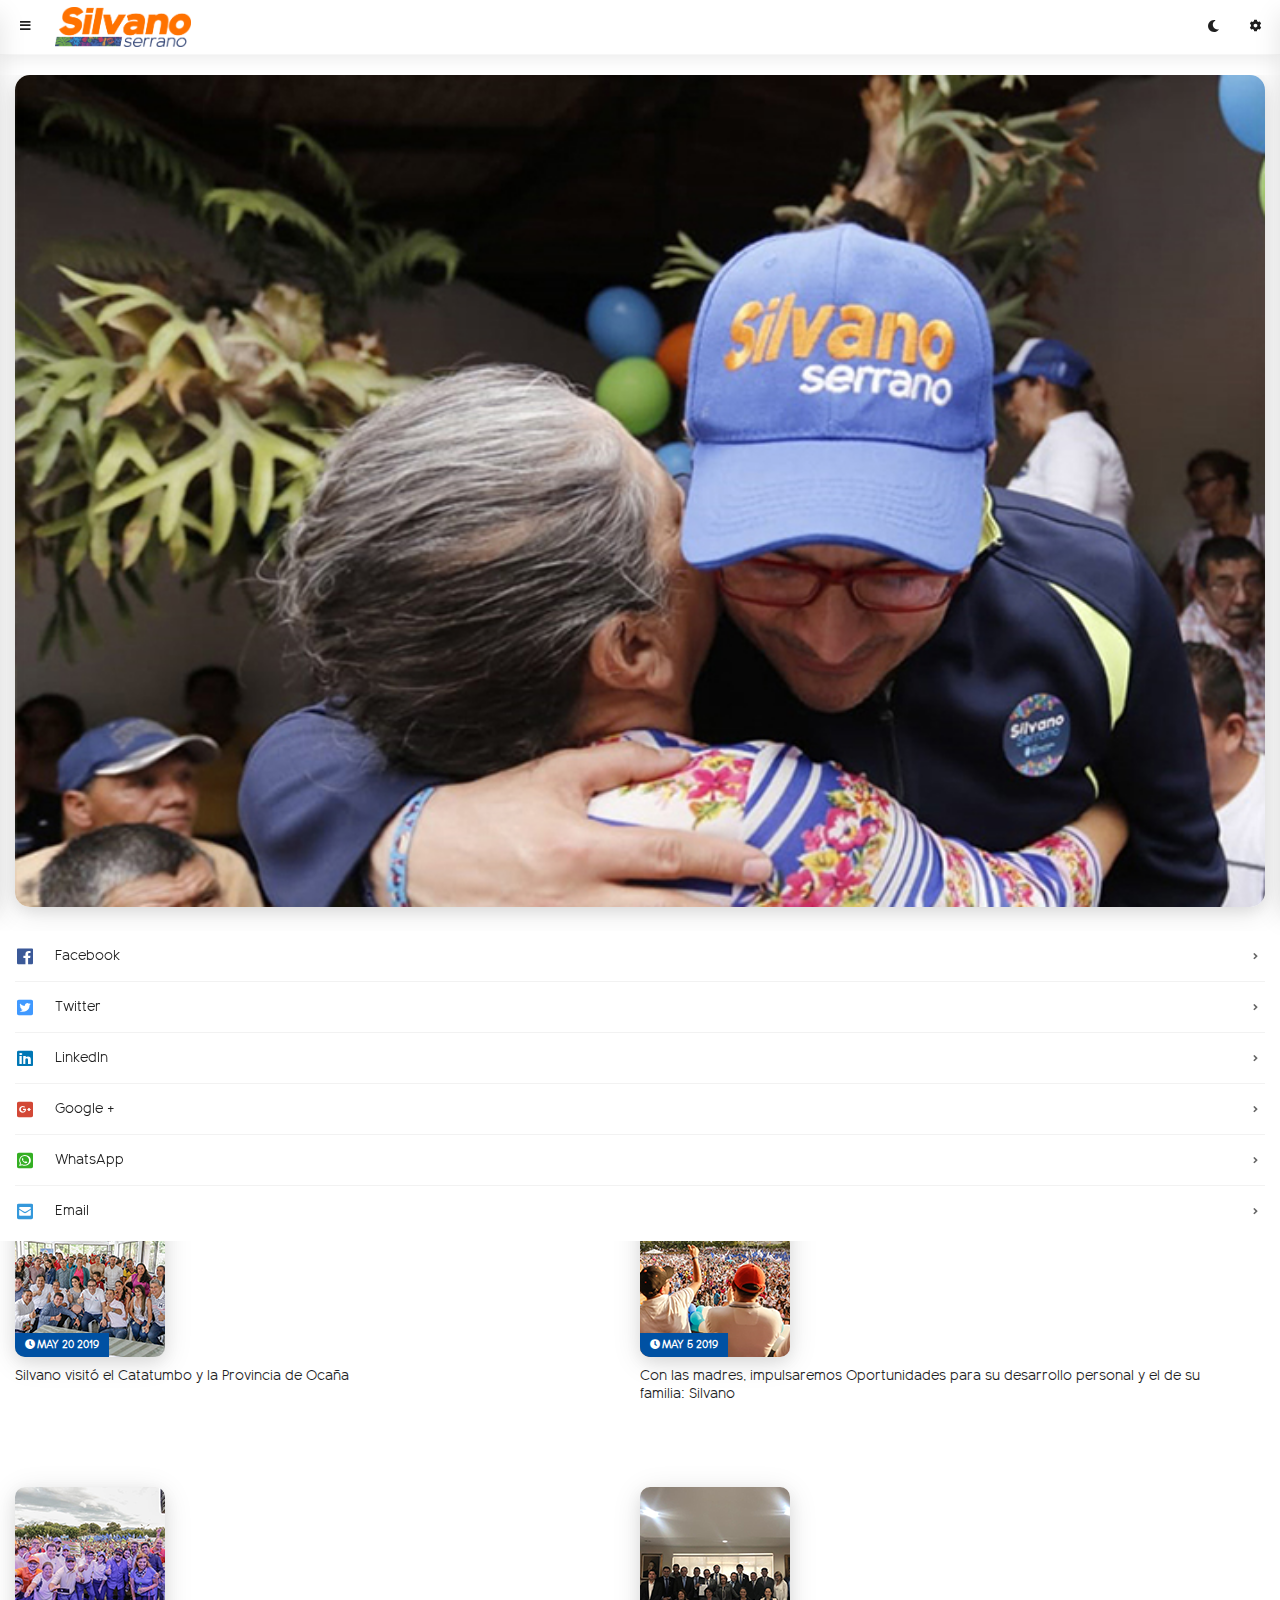
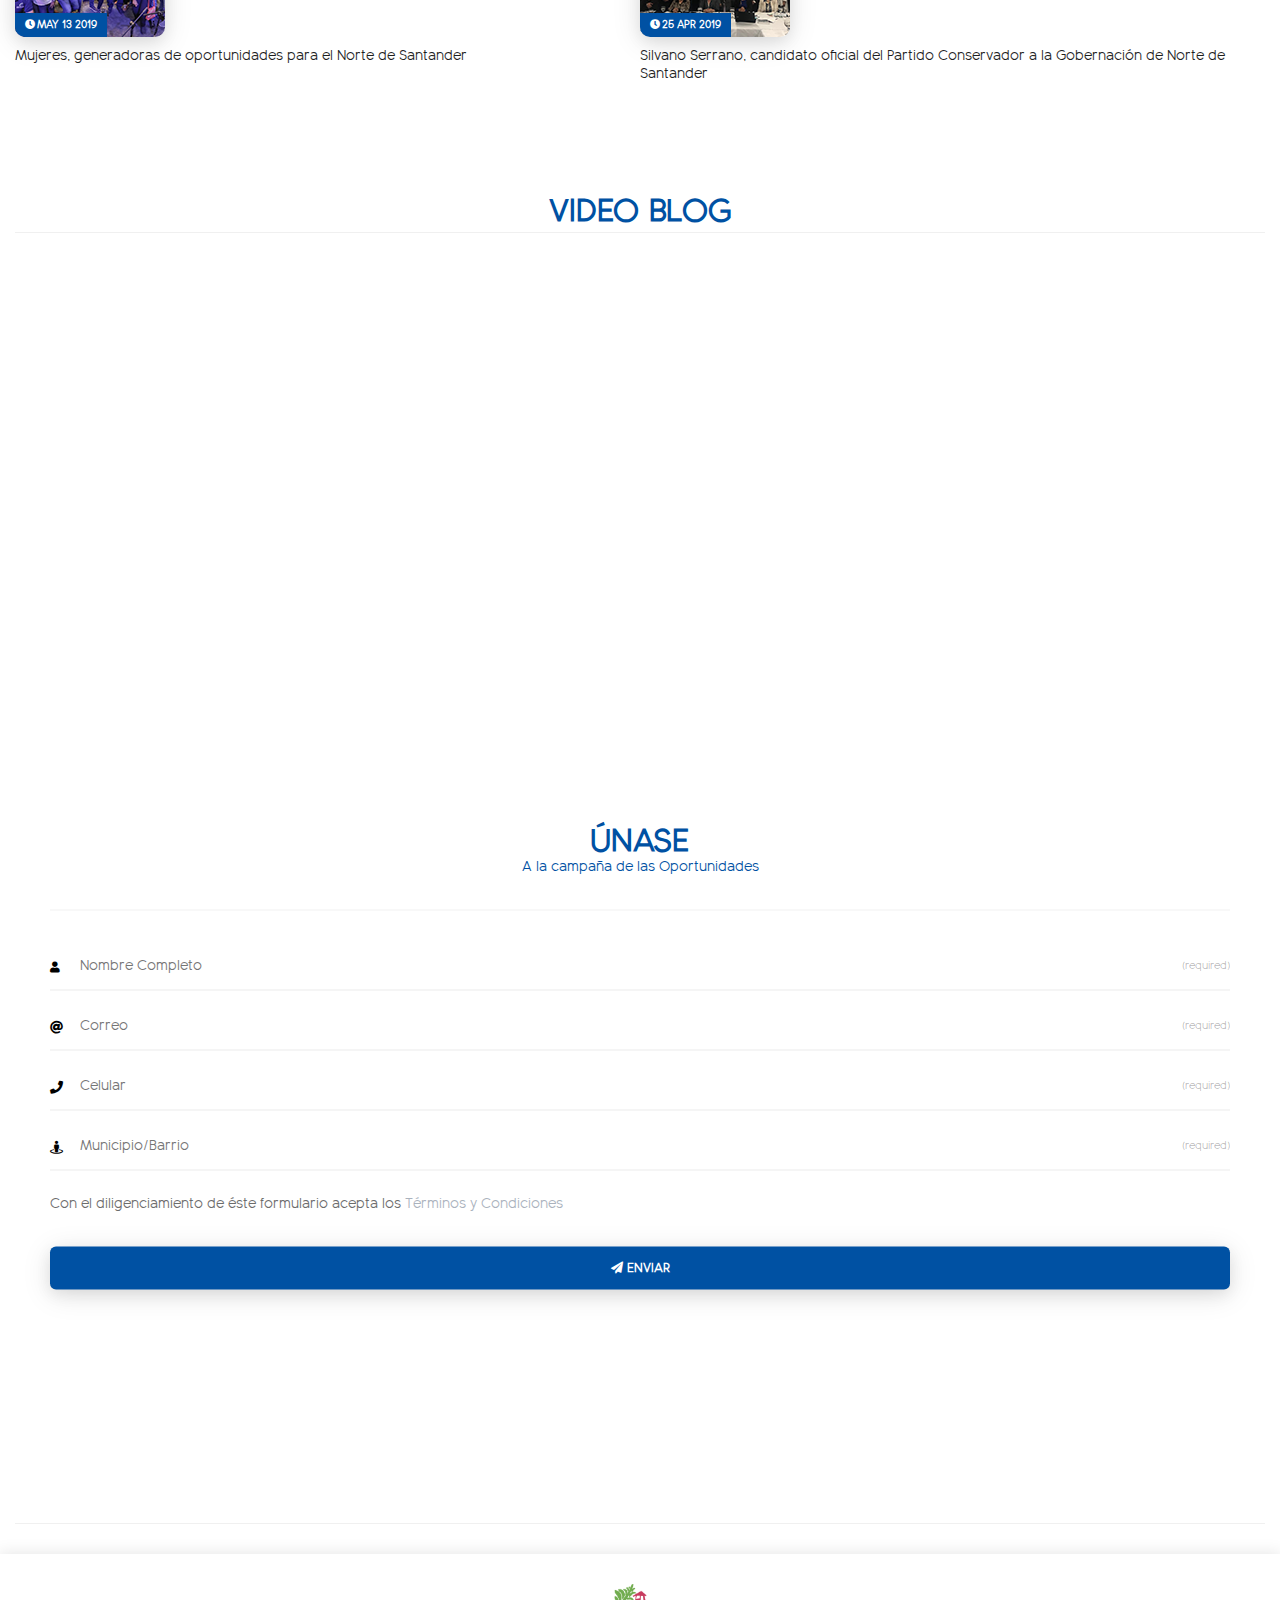
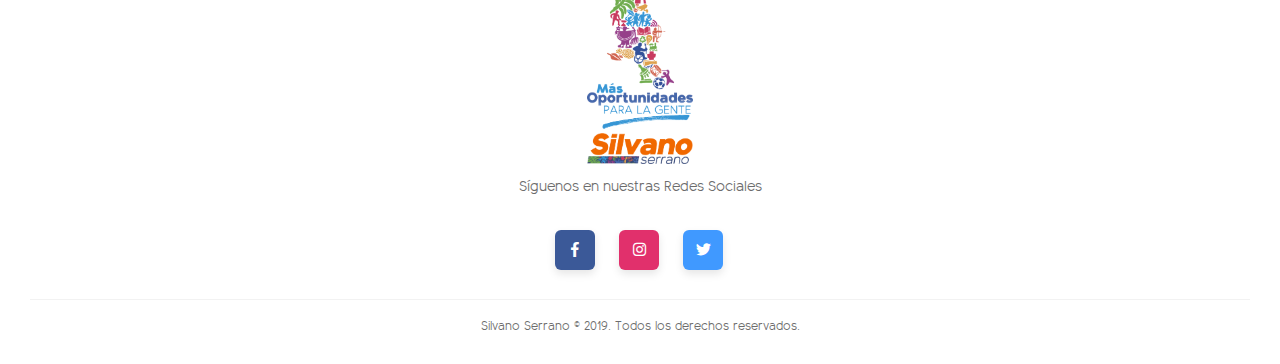
==== index.html @ d3a7543b "Primer Commit" ====
<!DOCTYPE HTML>
<html lang="en">

<head>
    <meta http-equiv="Content-Type" content="text/html; charset=utf-8" />
    <meta name="apple-mobile-web-app-capable" content="yes">
    <meta name="viewport" content="width=device-width, initial-scale=1, minimum-scale=1, maximum-scale=1, viewport-fit=cover" />
    <title>EazyMobile</title>
    <link href="https://fonts.googleapis.com/css?family=Poppins:100,100i,200,200i,300,300i,400,400i,500,500i,600,600i,700,700i,800,800i,900,900i|Roboto:100,100i,300,300i,400,400i,500,500i,700,700i,900,900i" rel="stylesheet">
    <link rel="stylesheet" type="text/css" href="styles/style.css">
    <link rel="stylesheet" type="text/css" href="styles/framework.css">
    <link rel="stylesheet" type="text/css" href="styles/news.css">
    <link rel="stylesheet" type="text/css" href="fonts/css/fontawesome-all.min.css">

    <script src="scripts/lightwidget.js"></script>
</head>

<body class="theme-light" data-highlight="blue2">

    <div id="page-preloader">
        <div class="loader-main">
            <div class="preload-spinner border-highlight"></div>
        </div>
    </div>

    <div id="page">
        <div class="header header-fixed header-logo-app">
            <a href="#" class="header-title ultrabold"><img style="margin-top: 7px; height: 40px; width: 136px;" src="images/silvano-letras.png" alt="Silvano Serrano, Letras"></a>
            <a href="#" class="header-icon header-icon-1" data-menu="menu-1"><i class="fas fa-bars"></i></a>
            <a href="#" class="header-icon header-icon-2" data-menu="menu-2"><i class="fas fa-cog"></i></a>
            <a href="#" class="header-icon header-icon-3" data-toggle-theme><i class="fas fa-moon"></i></a>
        </div>

        <div id="menu-1" class="menu menu-box-left" data-menu-width="250" data-menu-load="menu.html" data-menu-effect="menu-over" data-menu-select="page-home">
        </div>

        <div class="page-content header-clear-medium">
            <div class="single-slider owl-carousel owl-no-dots bottom-0">
                <div class="caption caption-margins round-medium shadow-large">
                    <!--<div class="caption-bottom">
                        <h2 class="color-white center-text uppercase ultrabold">Una persona como ustedes</h2>
                        <p class="under-heading color-white center-text bottom-50">De extracción humilde.</p>
                    </div>-->
                    <div class="caption-overlay"></div>
                    <img class="caption-image owl-lazy" data-src="images/pictures/9.jpg">
                </div>
                <div class="caption caption-margins round-medium shadow-large">
                    <!--<div class="caption-bottom">
                        <h2 class="color-white center-text uppercase ultrabold">Con un sueño de servicio</h2>
                        <p class="under-heading color-white center-text bottom-50">para Norte de Santander</p>
                    </div>-->
                    <div class="caption-overlay"></div>
                    <img class="caption-image owl-lazy" data-src="images/pictures/18.jpg">
                </div>
                <div class="caption caption-margins round-medium shadow-large">
                    <!--<div class="caption-bottom">
                        <h2 class="color-white center-text uppercase ultrabold">Queremos generar</h2>
                        <p class="under-heading color-white center-text bottom-50">Más Oportunidades para la Gente.</p>
                    </div>-->
                    <div class="caption-overlay"></div>
                    <img class="caption-image owl-lazy" data-src="images/pictures/14.jpg">
                </div>
            </div>

            <!--<div class="under-slider-button">
                <div class="cta-socials">
                    <a class="icon icon-s icon-round shadow-small bg-facebook" href="#"><i class="fab fa-facebook-f"></i></a>
                    <a class="icon icon-s icon-round shadow-small bg-whatsapp" href="#"><i class="fab fa-whatsapp"></i></a>
                    <a class="icon icon-s icon-round shadow-small bg-twitter" href="#"><i class="fab fa-twitter"></i></a>
                </div>
            </div>-->

            <div class="content">
                <!--<img class="preload-image horizontal-center" width="120" src="./images/empty.png" data-src="./images/preload-logo.png" alt="img">-->
                <h1 class="bolder font-30 center-text top-30 color-highlight">HOLA, SOY SILVANO</h1>
                <div class="divider"></div>
                <p>
                    Una persona como ustedes, de extracción humilde, proveniente de una familia campesina, que al igual que sus hijos, hermanos y sobrinos siempre he tenido sueños. Con dedicación y esfuerzo he logrado salir adelante, por eso quiero seguir sirviéndole al
                    Departamento, a las mujeres cabeza de familia, a los jóvenes, a los niños, a los adultos mayores y así continuar generando Más Oportunidades Para La Gente.
                </p>
            </div>

            <div class="content">
                <h1 class="bolder font-30 center-text top-30 color-highlight">NOTICIAS</h1>
                <div class="divider"></div>
                <div class="one-half">
                    <div class="news-col-item heigh-fixed">
                        <a href="#">
                            <img class="preload-image shadow-large round-small" src="images/empty.png" data-src="images/noticias/1/cover.png" class="responsive-image" alt="img">
                            <em class="bg-highlight"><i class="fas fa-clock"></i>May 20 2019</em>
                            <strong>Silvano visitó el Catatumbo y la Provincia de Ocaña</strong>
                        </a>
                    </div>
                    <div class="news-col-item heigh-fixed">
                        <a href="#">
                            <img class="preload-image shadow-large round-small" src="images/empty.png" data-src="images/noticias/2/cover.png" class="responsive-image" alt="img">
                            <em class="bg-highlight"><i class="fas fa-clock"></i>May 13 2019</em>
                            <strong>Mujeres, generadoras de oportunidades para el Norte de Santander</strong>
                        </a>
                    </div>
                </div>
                <div class="one-half">
                    <div class="news-col-item heigh-fixed">
                        <a href="#">
                            <img class="preload-image shadow-large round-small" src="images/empty.png" data-src="images/noticias/3/cover.png" class="responsive-image" alt="img">
                            <em class="bg-highlight"><i class="fas fa-clock"></i>May 5 2019</em>
                            <strong>Con las madres, impulsaremos Oportunidades para su desarrollo personal y el de su familia: Silvano</strong>
                        </a>
                    </div>
                    <div class="news-col-item heigh-fixed">
                        <a href="#">
                            <img class="preload-image shadow-large round-small" src="images/empty.png" data-src="images/noticias/4/cover.png" class="responsive-image" alt="img">
                            <em class="bg-highlight"><i class="fas fa-clock"></i>25 Apr 2019</em>
                            <strong>Silvano Serrano, candidato oficial del Partido Conservador a la Gobernación de Norte de Santander</strong>
                        </a>
                    </div>
                </div>
                <div class="clear"></div>
            </div>

            <div id="youtube-div" class="content">
                <h1 class="bolder font-30 center-text top-30 color-highlight">VIDEO BLOG</h1>
                <div class="divider"></div>
                <p style="text-align: center"><iframe height="300" src="https://www.youtube.com/embed/videoseries?list=PL0N6gsvlagpJs-NqbypBp7lLqMtWGoybZ" frameborder="0" allow="accelerometer; autoplay; encrypted-media; gyroscope; picture-in-picture" allowfullscreen style="width: 100%;"></iframe></p>
            </div>

            <div data-height="cover" class="caption">
                <div class="caption-center">

                    <div class="left-50 right-50">
                        <h1 class="bolder font-30 center-text top-30 color-highlight">ÚNASE</h1>
                        <p class="center-text color-highlight under-heading bottom-30">
                            A la campaña de las Oportunidades
                        </p>
                        <div class="divider"></div>
                        <div class="input-style has-icon input-style-1 input-required">
                            <i class="input-icon fa fa-user font-11"></i>
                            <span>Nombre Completo</span>
                            <em>(required)</em>
                            <input type="name" name="nombre" placeholder="Nombre Completo">
                        </div>
                        <div class="input-style has-icon input-style-1 input-required">
                            <i class="input-icon fa fa-at"></i>
                            <span>Correo</span>
                            <em>(required)</em>
                            <input type="email" name="correo" placeholder="Correo">
                        </div>
                        <div class="input-style has-icon input-style-1 input-required">
                            <i class="input-icon fa fa-phone"></i>
                            <span>Celular</span>
                            <em>(required)</em>
                            <input type="text" name="celular" placeholder="Celular">
                        </div>
                        <div class="input-style has-icon input-style-1 input-required">
                            <i class="input-icon fa fa-street-view"></i>
                            <span>Municipio/Barrio</span>
                            <em>(required)</em>
                            <input type="text" name="municipio" placeholder="Municipio/Barrio">
                        </div>
                        <div class="top-20 bottom-20">
                            <p>Con el diligenciamiento de éste formulario acepta los <a href="#" data-menu="menu-signin" class="color-gray2-dark"> Términos y Condiciones</a></p>
                        </div>
                        <div class="clear"></div>
                        <a href="#" class="button button-full button-m shadow-large button-round-small bg-highlight shadow-large top-10 bottom-0"><i class="fas fa-paper-plane"></i> ENVIAR</a>
                    </div>


                </div>
            </div>

            <!--<div id="instagram-div" class="content">
                <p style="text-align: center;"><img src="images/instagram-logo.png" style="margin: 0 auto; width: 70px;" alt="Instram Logo"></p>
                <div class="divider"></div>
                <p style="text-align: center">
                    <iframe src="http://lightwidget.com/widgets/41fde09d30ae5c35b6dca53a1c6b7964.html" scrolling="no" allowtransparency="true" class="lightwidget-widget" style="width:100%;border:0;overflow:hidden;"></iframe>
                </p>
            </div>

            <div id="facebook-div" class="content">
                <p style="text-align: center;"><img src="images/facebook-logo.png" style="margin: 0 auto; width: 70px;" alt="Instram Logo"></p>
                <div class="divider"></div>
                <p style="text-align: center">
                    <iframe src="https://www.facebook.com/plugins/page.php?href=https%3A%2F%2Fwww.facebook.com%2FSilvanoSerranoG%2F&tabs=timeline&width=340&height=500&small_header=false&adapt_container_width=true&hide_cover=false&show_facepile=true&appId=234999307082248"
                        width="340" height="500" style="border:none;overflow:hidden" scrolling="no" frameborder="0" allowTransparency="true" allow="encrypted-media"></iframe>
                </p>
            </div>-->

            <div class="divider divider-margins"></div>

            <div class="footer">
                <img src="images/logo-footer.png" style="height: 180px;" class="center" alt="Logo Silvano Footer">
                <p class="footer-text text-center">Síguenos en nuestras Redes Sociales</p>
                <div class="cta-socials">
                    <a class="icon icon-s icon-round shadow-small bg-facebook" href="#"><i class="fab fa-facebook-f"></i></a>
                    <a class="icon icon-s icon-round shadow-small bg-instagram" href="#"><i class="fab fa-instagram"></i></a>
                    <a class="icon icon-s icon-round shadow-small bg-twitter" href="#"><i class="fab fa-twitter"></i></a>
                </div>
                <p class="footer-copyright">Silvano Serrano &copy; <span id="copyright-year">2019</span>. Todos los derechos reservados.</p>
            </div>
        </div>

        <div id="menu-share" class="menu menu-box-bottom" data-menu-height="310" data-menu-effect="menu-parallax">
            <div class="link-list link-list-1 content bottom-0">
                <a href="#" class="shareToFacebook">
                    <i class="font-18 fab fa-facebook color-facebook"></i>
                    <span class="font-13">Facebook</span>
                    <i class="fa fa-angle-right"></i>
                </a>
                <a href="#" class="shareToTwitter">
                    <i class="font-18 fab fa-twitter-square color-twitter"></i>
                    <span class="font-13">Twitter</span>
                    <i class="fa fa-angle-right"></i>
                </a>
                <a href="#" class="shareToLinkedIn">
                    <i class="font-18 fab fa-linkedin color-linkedin"></i>
                    <span class="font-13">LinkedIn</span>
                    <i class="fa fa-angle-right"></i>
                </a>
                <a href="#" class="shareToGooglePlus">
                    <i class="font-18 fab fa-google-plus-square color-google"></i>
                    <span class="font-13">Google +</span>
                    <i class="fa fa-angle-right"></i>
                </a>
                <a href="#" class="shareToWhatsApp">
                    <i class="font-18 fab fa-whatsapp-square color-whatsapp"></i>
                    <span class="font-13">WhatsApp</span>
                    <i class="fa fa-angle-right"></i>
                </a>
                <a href="#" class="shareToMail no-border">
                    <i class="font-18 fa fa-envelope-square color-mail"></i>
                    <span class="font-13">Email</span>
                    <i class="fa fa-angle-right"></i>
                </a>
            </div>
        </div>

        <div id="menu-2" class="menu menu-box-right" data-menu-width="75" data-menu-effect="menu-over">

            <div class="highlight-changer">
                <a href="#" data-change-highlight="red1"><i class="fa fa-circle color-red1-dark"></i><span class="color-red2-light">Red</span></a>
                <a href="#" data-change-highlight="orange"><i class="fa fa-circle color-orange-dark"></i><span class="color-orange-light">Orange</span></a>
                <a href="#" data-change-highlight="pink2"><i class="fa fa-circle color-pink2-dark"></i><span class="color-pink2-light">Pink</span></a>
                <a href="#" data-change-highlight="magenta2"><i class="fa fa-circle color-magenta2-dark"></i><span class="color-magenta2-light">Purple</span></a>
                <a href="#" data-change-highlight="blue2"><i class="fa fa-circle color-blue2-dark"></i><span class="color-blue2-light">Blue</span></a>
                <a href="#" data-change-highlight="aqua"><i class="fa fa-circle color-aqua-dark"></i><span class="color-aqua-light">Aqua</span></a>
                <a href="#" data-change-highlight="teal"><i class="fa fa-circle color-teal-dark"></i><span class="color-teal-light">Teal</span></a>
                <a href="#" data-change-highlight="mint"><i class="fa fa-circle color-mint-dark"></i><span class="color-mint-light">Mint</span></a>
                <a href="#" data-change-highlight="green2"><i class="fa fa-circle color-green2-dark"></i><span class="color-green2-light">Green</span></a>
                <a href="#" data-change-highlight="green1"><i class="fa fa-circle color-green1-dark"></i><span class="color-green1-light">Grass</span></a>
                <a href="#" data-change-highlight="yellow2"><i class="fa fa-circle color-yellow2-dark"></i><span class="color-yellow2-light">Sunny</span></a>
                <a href="#" data-change-highlight="yellow1"><i class="fa fa-circle color-yellow1-dark"></i><span class="color-yellow1-light">Goldish</span></a>
                <a href="#" data-change-highlight="brown1"><i class="fa fa-circle color-brown1-dark"></i><span class="color-brown1-light">Wood</span></a>
                <a href="#" data-change-highlight="brown2"><i class="fa fa-circle color-brown2-dark"></i><span class="color-brown2-light">Earth</span></a>
                <a href="#" data-change-highlight="dark1"><i class="fa fa-circle color-dark1-dark"></i><span class="color-dark1-light">Night</span></a>
                <a href="#" data-change-highlight="dark2"><i class="fa fa-circle color-dark2-dark"></i><span class="color-dark2-light">Dark</span></a>
                <a href="#" data-change-highlight="gray2"><i class="fa fa-circle color-gray2-dark"></i><span class="color-gray2-light">Gray</span></a>
            </div>
        </div>

        <div class="menu-hider"></div>
    </div>


    <script src="https://cdnjs.cloudflare.com/ajax/libs/jquery/3.3.1/jquery.min.js"></script>
    <script type="text/javascript" src="scripts/plugins.js" async></script>
    <script type="text/javascript" src="scripts/custom.js" async></script>
    <script src="js/app.js"></script>
</body>

</html>
---- styles/style.css ----
.nav-logo{background-size:28px 28px; height:45px;}
.header-logo{background-size:28px 28px; width:50px;}
.footer .footer-logo{background-size:50px 50px;	height:50px!important;}

.theme-light .header .header-logo{background-image:url(../images/preload-logo.png);}
.theme-light .menu .nav-logo{background-image:url(../images/preload-logo.png);}
.theme-light .footer .footer-logo{background-image:url(../images/preload-logo.png);}

.theme-dark .header .header-logo{background-image:url(../images/preload-logo.png);}
.theme-dark .menu .nav-logo{background-image:url(../images/preload-logo.png);}
.theme-dark .footer .footer-logo{background-image:url(../images/preload-logo.png);}
---- styles/framework.css ----
/* Framework.CSS

    Template Name:      Enabled Mobile Templates
    Template URL:       http://enableds.com
    Author:             Enabled
    Author URI:         http://themeforest.net/user/Enabled?ref=Enabled 
    Version:            11.0
    License:            Regular or Extended via ThemeForest
    Structure:          Each chapter from the structure can be located using 
                        CTRL + F ( Windows ) or CMD + F ( Mac ) The titles are
                        copy pasted as they are in the code.
	Table Of Contents:

    1. Reset
    2. Typography
    3. Reusable Classes
    4. Line Height Control
    5. Font Weight Control
    6. Wrapped Text
    7. Floats
    8. Columns
    9. Backgrounds
    10. Dividers
    11. Shadows
    12. Content Boxes
    13. Page Content Settings
    14. Page Transitions
    15. Header & Footer
    16. Menu System
    17. Highlight Changer
    18. Menu Design 
    19. Landing Page
    20. Call to Action
    21. Table Scroll
    22. Image Elements & Captions 
    23 .Cover Slider
    24. Map Full
    25. Tabs
    26. Accordions
    28. Dropdowns
    29. Chips
    30. Toggles
    31. Toasts
    32. Buttons
    33. Icons
    34. Social Grid
    35. Back to Top
    36. Pagination
    37. Gallery
    38. Responsive Videos and iframes
    39. Snackbars
    40. Checkboxes & Radios
    41. Inputs
    42. Notifications
    43. Quotes
    44. Reviews
    45. Pricing
    46. Link List
    47. Contact Form
    48. Ad Boxes
    49. Fixed Scroll Ads
    50. Add to Home
    51. Offline Detector
    52. Instant Articles
    53. Page Timeline
    54. Page Profile
    55. Page VCard
    56. Page Countdown
    57. PageApp Calendar
    58. PageApp Chat
    59. Reading Progress
    60. Slider Custom Settings
    61. Owl Carousel Plugin
    62. Gallery Plugin
    63. Dark Theme Settings

	Deleting the mentioned items above can be done by going to the CSS chapter below
	and deleting all the lines in the content. This will help increase loading speed!
*/

@font-face {
    font-family: 'Bambino';
    src: url('../fonts/BambinoNew.ttf') format('truetype')
}

.heigh-fixed {
    height: 250px;
}

.center {
    margin: 0 auto;
}

.menu,
.menu-hider {
    display: none;
    opacity: 0;
}

* {
    margin: 0;
    padding: 0;
    border: 0;
    font-size: 100%;
    vertical-align: baseline;
    outline: none;
    font-size-adjust: none;
    -webkit-text-size-adjust: none;
    -moz-text-size-adjust: none;
    -ms-text-size-adjust: none;
    -webkit-tap-highlight-color: rgba(0, 0, 0, 0);
    -webkit-font-smoothing: subpixel-antialiased!important;
    -webkit-transform: translate3d(1, 1, 1);
    transform: translate3d(1, 1, 1);
    text-rendering: auto;
    -webkit-font-smoothing: subpixel-antialiased;
    -moz-osx-font-smoothing: grayscale;
}

*:focus {
    outline: none;
}

*,
*:after,
*:before {
    box-sizing: border-box;
    padding: 0;
    margin: 0;
}

* {
    font-family: 'Bambino';
}

body {
    margin: 0;
    padding: 0;
    overflow-x: hidden;
    font-size: 13px;
    line-height: 23px;
    font-weight: 400;
}

::-webkit-scrollbar {
    display: none;
}

::selection {
    background-color: #CCC;
    color: #000;
}

div,
a,
p,
img,
blockquote,
form,
fieldset,
textarea,
input,
label,
iframe,
code,
pre {
    display: block;
    position: relative;
}

textarea,
input {
    outline: none;
}

input[type="submit"] {
    appearance: none;
    -webkit-appearance: none;
}

input {
    border-radius: 0!important;
    -webkit-border-radius: 0px!important;
    display: inline-block;
}

textarea {
    -webkit-appearance: none!important;
    border-radius: 0!important;
    -webkit-border-radius: 0px!important;
}

label a {
    display: inline-block;
}

.no-click {
    pointer-events: none!important;
}


/*---Typography---*/


/*----------------*/

a {
    color: #2980b9;
}

p>a {
    display: inline;
    text-decoration: none;
}

p>a:hover {
    text-decoration: underline;
}

p>span {
    display: inline;
}

p strong {
    font-size: 13px;
    font-weight: 500;
}

span>a {
    display: inline;
}

a>span {
    display: inline;
}

a {
    text-decoration: none;
}

a:hover {
    text-decoration: none;
}

strong a,
em a {
    display: inline;
}

h1>a,
h2>a,
h3>a,
h4>a,
h5>a,
h6>a {
    display: inline;
}

table {
    bborder-collapse: separate;
    border-spacing: 0;
    width: 100%;
    clear: both;
    margin-bottom: 27px;
}

th {
    vertical-align: middle;
    font-weight: bold;
}

tr {
    line-height: 18px;
}

td {
    text-align: center;
    padding: 9px 0px 9px 0px;
    line-height: 18px;
    vertical-align: middle;
}

.table tr.even td {
    background: #efefef;
}

th {
    border-bottom: 1px solid rgba(255, 255, 255, 0.1);
    color: #1f1f1f;
    line-height: 45px;
    background-color: #f6f6f6;
}

td {
    color: #666;
    background-color: #fdfdfd;
}

table {
    background-color: #f6f6f6;
    font-size: 12px;
}

ul,
ol {
    color: #666666;
    font-size: 13px;
    margin-left: 20px;
}

ul {
    margin-bottom: 30px;
}

ul ul {
    margin-bottom: 5px;
}

ol ol {
    margin-bottom: 5px;
}

ol {
    margin-bottom: 30px;
}

li {
    line-height: 24px;
    margin-bottom: 5px;
}

ol>li:last-child,
ul>li:last-child {
    margin-bottom: 0px;
}

textarea {
    font-family: 'Bambino';
}

sub,
sup {
    font-size: 50%;
    line-height: 0;
    position: relative;
    vertical-align: baseline;
}

sup {
    top: -15px;
}

sub {
    bottom: 0px;
}

i {
    min-width: 12px;
}

.disabled {
    display: none!important;
}

.stop-scroll {
    overflow: hidden!important;
}

.no-click {
    pointer-events: none;
}

.no-border {
    border: none!important;
}

.responsive-image {
    display: block;
    width: 100%;
}

.round-image {
    border-radius: 100%;
}


/*Typography*/

p {
    line-height: 26px;
    margin-bottom: 30px;
    font-size: 13px;
    color: #6c6c6c;
}

p strong {
    color: #1f1f1f;
}

h1,
h2,
h3,
h4,
h5,
h6 {
    font-family: 'Bambino';
    margin-bottom: 5px;
    letter-spacing: -0.3px;
    font-weight: 500;
}

h1 *,
h2 *,
h3 *,
h4 *,
h5 *,
h6 * {
    font-family: 'Bambino';
}

h1 {
    font-size: 24px;
    line-height: 30px
}

h2 {
    font-size: 21px;
    line-height: 25px
}

h3 {
    font-size: 20px;
    line-height: 24px
}

h4 {
    font-size: 18px;
    line-height: 23px
}

h5 {
    font-size: 16px;
    line-height: 22px
}

.under-heading {
    margin-top: -8px;
}

.heading-icon {
    float: right;
}

.color-skin {
    color: #000;
}

.color-black {
    color: #000!important;
}

.color-white {
    color: #FFF!important;
}

.color-theme {
    color: #1f1f1f;
}

.bg-black {
    background-color: #000!important;
}

.bg-white {
    background-color: #FFF!important;
}

.highlight {
    color: #FFF;
    padding: 0px 5px;
}

.icon-list {
    list-style: none;
    padding-left: 5px;
}

.icon-list i {
    position: absolute;
    left: 0px;
    margin-top: 6px;
}

.border-box {
    border-left-style: solid;
    border-width: 4px!important;
    padding: 5px 0px 5px 15px;
}

.border-box strong,
.border-box em {
    display: block;
    font-style: normal;
}


/*Reusable Classes*/

.uppercase {
    text-transform: uppercase;
}

.capitalize {
    text-transform: capitalize;
}

.left-text,
.center-text,
.right-text,
.text-center,
.text-right,
.text-left {
    display: block;
}

.text-left,
.left-text {
    text-align: left;
}

.text-right,
.right-text {
    text-align: right;
}

.text-center,
.center-text {
    text-align: center;
    display: block;
}

.boxed-text-huge {
    width: 90%;
    max-width: 340px;
    text-align: center;
    margin-left: auto;
    margin-right: auto;
}

.boxed-text-large {
    width: 85%;
    max-width: 300px;
    text-align: center;
    margin-left: auto;
    margin-right: auto;
}

.boxed-text-medium {
    width: 80%;
    max-width: 300px;
    text-align: center;
    margin-left: auto;
    margin-right: auto;
}

.boxed-text-small {
    width: 70%;
    max-width: 260px;
    text-align: center;
    margin-left: auto;
    margin-right: auto;
}

.center-vertical {
    position: absolute;
    width: 100%;
    top: 50%;
    transform: translateY(-50%);
}

.center-horizontal {
    margin: 0 auto;
}


/*Line Height Control*/

.line-height-small {
    line-height: 17px!important;
}

.line-height-medium {
    line-height: 24px!important;
}

.line-height-large {
    line-height: 26px!important;
}

.line-height-huge {
    line-height: 34px!important;
}


/*Font Weight Control*/

.thin {
    font-weight: 300!important
}

.ultrathin {
    font-weight: 100!important
}

.thiner {
    font-weight: 400!important
}

.bold {
    font-weight: 600!important
}

.regularbold {
    font-weight: 500!important
}

.bolder {
    font-weight: 700!important
}

.ultrabold {
    font-weight: 800!important
}

.font-italic {
    font-style: italic;
}

.font-regular {
    font-style: normal;
}

.font-uppercase {
    text-transform: uppercase!important;
}

.font-lowercase {
    text-transform: lowercase!important;
}

.font-capitalize {
    text-transform: capitalize!important;
}


/*Wrapped Text*/

.wrapped-text-small {
    padding: 2px 10px;
}

.wrapped-text-medium {
    padding: 5px 12px;
}

.wrapped-text-large {
    padding: 6px 14px;
}


/*Floats*/

.float-left {
    float: left;
}

.float-right {
    float: right;
}


/*Columns*/

.clear {
    clear: both;
}

.one-half {
    width: 47%;
    margin-right: 3%;
    float: left;
}

.one-half.last-column {
    width: 47%;
    margin: 0% 0% auto 3%;
    float: left;
}

.one-third {
    width: 29.7%;
    margin-right: 5%;
    float: left;
}

.one-third.last-column {
    width: 30.33333%;
    margin: 0% 0% auto 0%;
    float: left;
}


/*Columns Div*/

.columns-three .col {
    width: 30%;
    float: left;
    margin-right: 5%;
}

.columns-three .col:nth-child(3n+3) {
    margin-right: 0%;
}

.columns-two .col {
    width: 48%;
    float: left;
    margin-right: 4%;
}

.columns-two .col:nth-child(2n+2) {
    margin-right: 0%;
}

.grid-columns div {
    width: 46%;
    text-align: center;
    float: left;
    margin-left: 3%;
}

.grid-columns div:nth-child(2n+1) {
    margin-right: 3%;
    margin-left: 0%;
}

.grid-columns div i {
    line-height: 70px;
    width: 70px;
    display: block;
    margin: 0 auto;
    text-align: center;
    font-size: 40px;
}

.grid-columns div p {
    line-height: 26px;
}

.list-columns-left div i,
.list-columns-left img {
    text-align: center;
    width: 65px!important;
    line-height: 65px;
    position: absolute;
    margin-top: 8px;
}

.list-columns-left div h1 {
    padding-left: 80px;
    margin-bottom: 0px;
    font-size: 18px;
}

.list-columns-left div p {
    padding-left: 80px;
    line-height: 22px;
}

.list-columns-left div {
    min-height: 80px;
}

.list-columns-right div i,
.list-columns-right img {
    right: 0px;
    text-align: center;
    width: 65px!important;
    line-height: 65px;
    position: absolute;
    margin-top: 5px;
}

.list-columns-right div h1 {
    padding-right: 80px;
    margin-bottom: 0px;
    font-size: 18px;
}

.list-columns-right div p {
    padding-right: 80px;
    line-height: 22px;
}

.list-columns-right div {
    min-height: 80px;
}


/*Preloader*/

.loader-main {
    position: fixed;
    top: 0px;
    left: 0px;
    right: 0px;
    bottom: 0px;
    z-index: 999;
    background-color: #FFF;
    will-change: opacity;
    transition: all 250ms ease;
}

.loader-active {
    will-change: opacity;
    transition: all 350ms ease;
    opacity: 1!important;
}

.loader-inactive {
    will-change: opacity;
    transition: all 350ms ease;
    opacity: 0!important;
    pointer-events: none!important;
}

.preload-spinner,
.preload-spinner {
    animation: preload-spin1 1.2s ease infinite;
    clip: rect(0, 40px, 40px, 20px);
    height: 40px;
    width: 40px;
    position: absolute;
    left: 50%;
    margin-left: -20px;
    top: 50%;
    margin-top: -20px;
}

.preload-spinner:after {
    animation: preload-spin2 1.2s ease-in-out infinite;
    clip: rect(0, 40px, 40px, 20px);
    content: '';
    border-radius: 50%;
    height: 40px;
    width: 40px;
    position: absolute;
    border-style: solid;
    border-width: 3px;
    border-color: inherit;
}

@keyframes preload-spin1 {
    25% {
        transform: rotate(0deg)
    }
    100% {
        transform: rotate(185deg)
    }
}

@keyframes preload-spin2 {
    0% {
        transform: rotate(-175deg);
    }
    100% {
        transform: rotate(175deg);
    }
}

.preload-small:after {
    border-width: 1px;
}

.preload-large:after {
    border-width: 8px;
}


/*Backgrounds*/

.bg-1 {
    background-image: url(../images/pictures/1.jpg);
}

.bg-2 {
    background-image: url(../images/pictures/2.jpg);
}

.bg-3 {
    background-image: url(../images/pictures/3.jpg);
}

.bg-4 {
    background-image: url(../images/pictures/4.jpg);
}

.bg-5 {
    background-image: url(../images/pictures/5.jpg);
}

.bg-6 {
    background-image: url(../images/pictures/6.jpg);
}

.bg-7 {
    background-image: url(../images/pictures/7.jpg);
}

.bg-8 {
    background-image: url(../images/pictures/8.jpg);
}

.bg-9 {
    background-image: url(../images/pictures/9.jpg);
}

.bg-10 {
    background-image: url(../images/pictures/10.jpg);
}

.bg-11 {
    background-image: url(../images/pictures/11.jpg);
}

.bg-12 {
    background-image: url(../images/pictures/12.jpg);
}

.bg-13 {
    background-image: url(../images/pictures/13.jpg);
}

.bg-14 {
    background-image: url(../images/pictures/14.jpg);
}

.bg-15 {
    background-image: url(../images/pictures/15.jpg);
}

.bg-16 {
    background-image: url(../images/pictures/16.jpg);
}

.bg-17 {
    background-image: url(../images/pictures/17.jpg);
}

.bg-18 {
    background-image: url(../images/pictures/18.jpg);
}

.bg-19 {
    background-image: url(../images/pictures/19.jpg);
}

.bg-20 {
    background-image: url(../images/pictures/20.jpg);
}

.bg-21 {
    background-image: url(../images/pictures/21.jpg);
}

.bg-22 {
    background-image: url(../images/pictures/22.jpg);
}

.bg-23 {
    background-image: url(../images/pictures/23.jpg);
}

.bg-24 {
    background-image: url(../images/pictures/24.jpg);
}

.bg-25 {
    background-image: url(../images/pictures/25.jpg);
}

.bg-26 {
    background-image: url(../images/pictures/26.jpg);
}

.bg-27 {
    background-image: url(../images/pictures/27.jpg);
}

.bg-28 {
    background-image: url(../images/pictures/28.jpg);
}

.bg-29 {
    background-image: url(../images/pictures/29.jpg);
}

.bg-30 {
    background-image: url(../images/pictures/30.jpg);
}


/*Dividers*/

.divider {
    height: 1px;
    display: block;
    background-color: rgba(0, 0, 0, 0.06);
    margin-bottom: 30px;
}

.divider-margins {
    margin: 0px 15px 30px 15px;
}

.divider-icon {
    height: 1px;
    display: block;
    background-color: rgba(0, 0, 0, 0.08);
    margin-bottom: 50px;
}

.divider-icon i {
    position: absolute;
    width: 50px;
    background-color: #FFF;
    text-align: center;
    margin-top: -8px;
    left: 50%;
    transform: translateX(-50%);
}

.divider-small {
    height: 2px;
    width: 80px;
    margin: auto;
}


/*Shadows*/

.shadow-none,
.no-shadow {
    box-shadow: 0px 0px 0px 0px rgba(0, 0, 0, 0)!important;
}

.shadow-tiny {
    box-shadow: 0 4px 8px 0 rgba(0, 0, 0, 0.05);
}

.shadow-small {
    box-shadow: 0 4px 8px 0 rgba(0, 0, 0, 0.10);
}

.shadow-medium {
    box-shadow: 0 4px 18px 0 rgba(0, 0, 0, 0.12), 0 2px 14px 0 rgba(0, 0, 0, 0.08);
}

.shadow-large {
    box-shadow: 0 5px 30px 0 rgba(0, 0, 0, 0.11), 0 5px 15px 0 rgba(0, 0, 0, 0.08);
}

.shadow-huge {
    box-shadow: 0 5px 30px 0 rgba(0, 0, 0, 0.11), 0 5px 15px 0 rgba(0, 0, 0, 0.08);
}

.text-shadow {
    text-shadow: 0px 1px 0px rgba(0, 0, 0, 0.4);
}


/*Content Boxes*/

@media(max-width:325px) {
    .content {
        margin: 0px 10px 30px 10px!important;
    }
    .caption-margins {
        margin: 0px 10px 30px 10px!important;
    }
}

.content {
    margin: 0px 15px 30px 15px;
}

.round-tiny,
.content-round-tiny,
.menu-box-round-tiny {
    border-radius: 7px!important;
    overflow: hidden;
}

.round-small,
.content-round-small,
.menu-box-round-small {
    border-radius: 10px!important;
    overflow: hidden;
}

.round-medium,
.content-round-medium,
.menu-box-round-medium {
    border-radius: 15px!important;
    overflow: hidden;
}

.round-large,
.content-round-large,
.menu-box-round-large {
    border-radius: 20px!important;
    overflow: hidden;
}

.round-huge,
.content-round-huge,
.menu-box-round-huge {
    border-radius: 30px!important;
    overflow: hidden;
}

.vertical-center {
    position: absolute;
    top: 50%;
    width: 100%;
    transform: translateY(-50%);
}

.horizontal-center {
    display: block;
    margin: 0 auto;
}

.content-box {
    padding: 20px;
    margin: 0px 0px 30px 0px;
}

.content-box p {
    margin-bottom: 0px;
}

.content-above {
    z-index: 3;
}

.content-overlay,
.content-background {
    z-index: 2;
    position: absolute;
    left: 0px;
    right: 0px;
    bottom: 0px;
    top: 0px;
}

.content-background {
    z-index: 1;
    background-size: cover;
}


/*--Page Content Settings---*/

.page-content {
    background-color: #FFF;
    transition: transform 300ms ease;
}

.header,
.menu-active,
.menu {
    transition: transform 300ms ease;
    will-change: transform, opacity;
}

.menu-hider {
    transition: opacity 300ms ease;
    will-change: opacity;
}

.page-content {
    box-shadow: 0 5px 30px 0 rgba(0, 0, 0, 0.11);
    z-index: 98;
}


/*---Page Transitions---*/

#page {
    display: block;
    background-color: #FFF;
    left: 0px;
    right: 0px;
    overflow: hidden;
}

.page-content-black {
    background-color: #000;
    position: fixed;
    top: -100px;
    bottom: -100px;
    left: 0px;
    right: 0px;
}


/*--Header & Footer---*/

.header-title span,
.footer-title span {
    font-family: 'Bambino';
}

.header .header-title,
.header-nav .header-title {
    position: absolute;
    height: 56px;
    line-height: 56px;
    font-size: 13px;
    color: #000;
    font-weight: 600;
    z-index: 1;
    font-family: 'Bambino';
}

.header .header-logo,
.footer .footer-logo,
.header-nav .header-logo {
    background-repeat: no-repeat;
    background-position: center center;
    height: 100%;
    position: absolute;
    z-index: 1;
    left: 50%;
}

.header,
.header-nav {
    position: fixed;
    top: 0px;
    left: 0px;
    right: 0px;
    height: 55px;
    z-index: 99;
}

.header-static {
    position: relative!important;
}

.header-transparent {
    background-color: transparent!important;
    box-shadow: none!important;
    border: none!important;
}

.header-clear {
    padding-top: 55px;
}

.header-clear-small {
    padding-top: 20px;
}

.header-clear-medium {
    padding-top: 75px;
}

.header-clear-large {
    padding-top: 90px;
}

.header .header-icon,
.header-nav .header-icon {
    position: absolute;
    height: 55px;
    width: 45px;
    text-align: center;
    line-height: 54px;
    font-size: 12px;
    color: #1f1f1f;
}

.header {
    background-color: #FFF;
    border-bottom: solid 1px rgba(0, 0, 0, 0.03);
    box-shadow: 0 4px 18px 0 rgba(0, 0, 0, 0.08);
}

.header-transparent-light {
    background-color: transparent;
    box-shadow: none!important;
}

.header-transparent-light a {
    color: #FFF;
}

.header-transparent-dark {
    background-color: transparent;
    box-shadow: none!important;
}

.header-transparent-dark a {
    color: #000;
}

.header-logo-center .header-icon-1 {
    left: 0px;
}

.header-logo-center .header-icon-2 {
    left: 45px;
}

.header-logo-center .header-icon-3 {
    right: 45px;
}

.header-logo-center .header-icon-4 {
    right: 0px;
}

.header-logo-center .header-title {
    width: 150px;
    left: 50%;
    margin-left: -75px;
    text-align: center;
}

.header-logo-center .header-logo {
    background-position: center center;
    width: 150px!important;
    left: 50%;
    margin-left: -75px;
    text-align: center;
}

.header-logo-left .header-icon-1 {
    right: 0px;
}

.header-logo-left .header-icon-2 {
    right: 45px;
}

.header-logo-left .header-icon-3 {
    right: 90px;
}

.header-logo-left .header-icon-4 {
    right: 135px;
}

.header-logo-left .header-logo {
    left: 0px!important;
    margin-left: 0px!important;
}

.header-logo-left .header-title {
    left: 15px!important;
    margin-left: 0px!important;
}

.header-logo-right .header-icon-1 {
    left: 0px;
}

.header-logo-right .header-icon-2 {
    left: 45px;
}

.header-logo-right .header-icon-3 {
    left: 90px;
}

.header-logo-right .header-icon-4 {
    left: 135px;
}

.header-logo-right .header-logo {
    left: auto!important;
    right: 20px!important;
    margin-left: 0px!important;
}

.header-logo-right .header-title {
    left: auto!important;
    right: 20px!important;
    margin-left: 0px!important;
}

.header-logo-app .header-icon-1 {
    left: 3px;
}

.header-logo-app .header-icon-2 {
    right: 2px;
}

.header-logo-app .header-icon-3 {
    right: 45px;
}

.header-logo-app .header-icon-4 {
    right: 90px;
}

.header-logo-app .header-logo {
    left: 0px!important;
    margin-left: 40px!important;
}

.header-logo-app .header-title {
    left: 0px!important;
    margin-left: 55px!important;
}

.header-logo {
    color: rgba(0, 0, 0, 0)!important;
}


/*---Footer---*/

.footer {
    padding: 30px 30px 10px 30px;
    overflow: hidden;
    z-index: 11;
    background-color: #FFF;
}

.footer strong i {
    padding: 0px 5px;
}

.footer .footer-text {
    text-align: center;
    padding: 10px 10px 0px 10px;
}

.footer strong {
    font-size: 10px;
    display: block;
    text-align: center;
    color: #acacac;
    font-weight: 700;
    margin-top: 0px;
    text-transform: uppercase;
}

.footer-socials {
    width: 100%;
    margin: 0 auto;
}

.footer-socials a {
    float: left;
    font-size: 14px;
    margin: 0px 5px;
    color: #FFF;
}

.footer-socials a i {
    width: 38px;
    line-height: 38px;
    text-align: center;
    display: block;
    float: left;
}

.footer-socials:after {
    content: "";
    display: table;
    clear: both;
}

.footer-copyright {
    border-top: solid 1px rgba(255, 255, 255, 0.03);
    text-align: center;
    margin-top: 30px;
    margin-bottom: 15px;
    padding-top: 15px;
    font-size: 11px;
    line-height: 24px;
}

.footer {
    background-color: #fcfcfc, 0, 0.05);
    box-shadow: 0 0 15px 1px rgba(0, 0, 0, 0.1);
}

.footer .footer-copyright {
    border-top: solid 1px rgba(0, 0, 0, 0.05)!important;
}

.footer .footer-title {
    color: #1f1f1f;
}

.footer .footer-logo {
    position: relative;
    width: 100%;
    left: auto;
    margin: 0 auto;
    color: rgba(255, 255, 255, 0);
}

.footer .footer-logo span {
    display: none!important;
}

.footer .footer-title {
    width: 100%;
    font-size: 24px;
    text-align: center;
    font-weight: 800;
    font-family: 'Bambino';
}

.header-logo span,
.footer-logo span {
    display: none;
}

.footer .footer-logo {
    position: relative;
    width: 100%;
    left: auto;
    margin: 0 auto;
}


/*--Menu System---*/

.menu-hider {
    position: fixed;
    top: -100px;
    bottom: -100px;
    left: 0px;
    right: 0px;
    background-color: rgba(0, 0, 0, 0.35);
    z-index: 99;
    pointer-events: none;
    opacity: 0;
}

.menu-hider-active {
    opacity: 1!important;
    pointer-events: all!important;
}

.menu {
    position: fixed;
    background-color: #FFF;
    z-index: 100;
    overflow: scroll;
    -webkit-overflow-scrolling: touch;
}

.menu-box-left {
    left: 0px;
    top: 0px!important;
    width: 250px;
    bottom: 0px;
    box-shadow: 0 15px 25px 1px rgba(0, 0, 0, 0.1);
    transform: translate3d(-100%, 0, 0);
}

.menu-box-right {
    right: 0px;
    transform: translateX(100%);
    top: 0px;
    bottom: 0px;
    box-shadow: 0 15px 25px 1px rgba(0, 0, 0, 0.1);
    width: 250px;
}

.menu-box-top {
    transform: translate3d(0, -115%, 0);
    top: 0px;
    left: 0px;
    right: 0px;
    height: 300px;
}

.menu-box-bottom {
    bottom: 0px;
    left: 0px;
    right: 0px;
    height: 300px;
    transform: translate3d(0, 110%, 0);
}

.menu-box-modal {
    top: 50%;
    left: 50%;
    transform: translate(-50%, -50%) scale(0, 0);
    opacity: 0;
    pointer-events: none;
    transition: all 300ms ease!important;
}

.menu-box-top.menu-box-detached {
    top: 20px;
    left: 20px;
    right: 20px;
}

.menu-box-bottom.menu-box-detached {
    bottom: 20px;
    left: 20px;
    right: 20px;
}

.menu-box-left.menu-active {
    transform: translate3d(0%, 0, 0)!important;
}

.menu-box-right.menu-active {
    transform: translate3d(0%, 0, 0)!important;
}

.menu-box-top.menu-active {
    transform: translate3d(0%, 0, 0)!important;
}

.menu-box-bottom.menu-active {
    transform: translate3d(0%, 0, 0)!important;
}

.menu-box-modal.menu-active {
    transition: all 300ms ease!important;
    pointer-events: all!important;
    opacity: 1!important;
    transform: translate(-50%, -50%) scale(1, 1)!important
}

.menu-hider.menu-active {
    opacity: 1;
    pointer-events: all;
}

.menu-hider.menu-active.menu-active-clear {
    background-color: rgba(0, 0, 0, 0)!important;
}

.menu-box-left[data-menu-effect="menu-reveal"],
.menu-box-right[data-menu-effect="menu-reveal"] {
    opacity: 0;
    pointer-events: none;
    transform: translate(0px)!important;
    z-index: 96;
}

.menu-active.menu {
    opacity: 1!important;
    pointer-events: all!important;
}


/*Highlight Changer*/

.theme-change-transition {
    transition: all 150ms ease!important;
}

.highlight-changer a {
    text-align: center;
    line-height: 42px;
    font-size: 20px;
    margin-top: 10px;
    margin-bottom: -5px;
}

.highlight-changer a i {
    margin-top: 10px;
    display: block;
}

.highlight-changer a span {
    font-size: 11px;
    display: block;
    margin-top: -10px;
    margin-bottom: -5px;
}


/*---Menu Design---*/

.nav a {
    margin: 10px 10px;
    line-height: 42px;
    padding-bottom: 1px;
    transition: all 250ms ease;
}

.nav-small a {
    line-height: 35px;
    margin-bottom: -5px;
}

.nav-small a:last-child {
    margin-bottom: 15px!important;
}

.nav-small a span {
    font-size: 13px!important;
    margin-left: -5px;
}

.nav-small a i:first-child {
    font-size: 12px!important;
}

.nav-small a i:last-child {
    margin-top: -3px;
}

.nav-medium a {
    line-height: 40px;
    margin-bottom: -5px;
}

.nav-medium a:last-child {
    margin-bottom: 15px!important;
}

.nav-medium a span {
    font-size: 13px!important;
    margin-left: 0px;
}

.nav-medium a i:first-child {
    font-size: 13px!important;
    margin-left: 5px;
}

.nav-medium a i:last-child {
    margin-top: -1px;
    margin-right: 8px;
}

.nav a:hover {
    border-radius: 5px;
    background-color: rgba(0, 0, 0, 0.05);
    transition: all 250ms ease;
}

.nav a i {
    color: #1f1f1f;
    transition: all 250ms ease!important;
}

.nav a .fa-plus {
    font-size: 9px!important;
}

.nav a span {
    color: #1f1f1f;
    font-size: 14px;
    padding-left: 15px;
}

.nav .active-nav {
    border-radius: 5px;
}

.nav .active-nav span {
    color: #FFF!important;
}

.nav .active-nav i {
    color: #FFFFFF!important;
}

.nav .active-subnav {
    border-radius: 5px;
    background-color: rgba(0, 0, 0, 0.05);
}

.nav-submenu a {
    color: rgba(0, 0, 0, 0.6);
}

.nav-logo span {
    display: none!important;
}

.nav-title span {
    font-family: 'Bambino';
}

.nav .divider {
    margin-bottom: 15px;
}

.nav p {
    font-size: 10px;
    margin: 0px 0px 10px 0px;
    text-align: center;
}

.nav a i:first-child {
    padding-left: 10px;
    font-size: 14px;
    width: 25px;
    text-align: center;
}

.nav a i:last-child {
    font-size: 10px;
    position: absolute;
    right: 10px;
    line-height: 45px;
}

.nav-logo {
    background-position: center top;
    background-repeat: no-repeat;
    padding-top: 20px;
    width: 100%;
    margin: 30px 0px 0px 0px;
    color: rgba(255, 255, 255, 0)!important;
}

.nav-title {
    font-size: 24px;
    display: block;
    text-align: center;
    padding: 30px 0px 20px 0px;
    font-weight: 800;
    font-family: 'Bambino';
}

.nav-text {
    display: block;
    text-align: center;
    font-size: 12px;
    margin: -23px 0px 25px 0px;
}

.nav-submenu {
    height: 0px;
    overflow: hidden;
    transition: all 350ms ease;
    margin-bottom: -10px;
}

.nav-submenu a {
    font-size: 13px;
    margin-bottom: -5px!important;
    padding-left: 15px;
}

.nav-divider {
    font-size: 11px;
    line-height: 54px;
    padding: 0px 0px 0px 0px;
    text-transform: uppercase;
    font-weight: 900;
    padding-left: 20px;
    background-color: rgba(0, 0, 0, 0.06);
}


/*---Landing Page--*/

.landing-header a img {
    width: 215px;
    margin: 0 auto;
}

.landing-header em {
    text-align: center;
    display: block;
    font-style: normal;
    margin-top: -5px;
}

.landing-header {
    margin-bottom: 50px;
}

.landing-footer {
    margin-top: 30px;
}

.landing-icons a i {
    width: 60px;
    height: 60px;
    display: block;
    margin: 0 auto;
    text-align: center;
    border-radius: 60px;
    line-height: 60px;
    font-size: 22px;
    color: #FFFFFF;
}

.landing-icons {
    max-width: 320px;
    margin: auto;
}

.landing-icons a {
    width: 33.3%;
    display: block;
    float: left;
    margin-bottom: 8%;
}

.landing-icons a em {
    display: block;
    text-align: center;
    font-size: 13px;
    font-style: normal;
    margin-top: 5px;
}


/*Call to Action*/

.single-slider {
    z-index: 50!important;
}

.under-slider-button {
    z-index: 90;
    transform: translateY(-53px);
    margin-bottom: -30px;
}

.double-slider .under-slider-button {
    margin-bottom: -50px;
}

.cta-button a {
    z-index: 10;
    margin: 0px auto 0px auto;
    display: block;
    width: 220px;
    text-align: center;
}

.cta-socials {
    display: block;
    width: 190px;
    margin: 0px auto -1px auto;
    z-index: 10;
}

.cta-socials a {
    margin: 0px 10px 0px 10px;
}

.cta-buttons {
    z-index: 10;
    margin: 0px 40px;
}

.cta-buttons a:first-child {
    float: left;
    width: 45%;
    margin: 0px 5% 0px 0px;
}

.cta-buttons a:last-child {
    float: left;
    width: 45%;
    margin: 0px 0px 0px 5%;
}


/*Table Scroll*/

.table-scroll {
    overflow-x: scroll;
    padding: 0px 20px;
}

.table-scroll table {
    border-collapse: collapse;
    border-spacing: 0;
    width: 100%;
}

.theme-light table {
    border: solid 1px rgba(0, 0, 0, 0.08);
}

.table-scroll td {
    padding: 8px;
}

.table-scroll th {
    padding: 0px 10px;
}


/*Image Elements & Captions*/

.caption-image {
    display: block;
    width: 100%;
    overflow: hidden;
}

.caption-top {
    position: absolute;
    left: 0px;
    right: 0px;
    z-index: 2;
}

.caption-bottom {
    position: absolute;
    left: 0px;
    right: 0px;
    z-index: 2;
    bottom: 0px;
}

.caption-center {
    position: absolute;
    left: 0px;
    right: 0px;
    z-index: 2;
    top: 50%;
    transform: translateY(-50%);
}

.bg-gradient {
    background: linear-gradient(to bottom, rgba(0, 0, 0, 0.0) 0%, rgba(0, 0, 0, 0.0) 20%, rgba(0, 0, 0, 0.1) 40%, rgba(0, 0, 0, 0.7) 70%, rgba(0, 0, 0, 1) 100%);
}

.caption-bottom p {
    margin-bottom: 10px;
}

.caption-overlay {
    z-index: 1;
    position: absolute;
    top: 0px;
    left: 0px;
    right: 0px;
    bottom: -1px;
    pointer-events: none;
}

[data-height="cover"] .caption-top {
    padding-top: 55px;
}

[data-height="cover-header"] {
    overflow: visible!important;
}

.caption {
    z-index: 2;
    margin-bottom: 30px;
    overflow: hidden;
}

.caption-margins {
    margin: 0px 15px 30px 15px;
}

.caption-cover {
    height: 100vh;
}

.caption-cover-header {
    height: calc(100vh - 55px);
}

.caption-background,
.caption-bg {
    position: absolute;
    background-size: cover;
    background-position: center center;
    background-repeat: no-repeat;
    top: 0px;
    left: 0px;
    right: 0px;
    bottom: 0px;
    z-index: 0;
}

.caption-image img {
    transition: all 450ms ease;
}

.caption-scale-image {
    transform: scale(1.05, 1.05)!important;
}

.caption-rotate-image {
    transform: rotate(5deg) scale(1.2, 1.2)!important;
}

.caption-grayscale-image {
    filter: grayscale(100%);
}

.caption-blur-image {
    filter: blur(5px);
}

.caption-hide-image {
    opacity: 0!important;
}

.caption-hide div {
    transition: all 400ms ease;
}

.polaroid-effect {
    background-color: #FFF;
    padding: 5px;
    border: solid 1px rgba(0, 0, 0, 0.1);
}


/*Cover Slider*/

.cover-button {
    position: absolute;
    left: 20px;
    right: 20px;
    bottom: 10px;
}

.cover-next,
.cover-prev {
    z-index: 99;
    position: absolute;
    bottom: 90px;
}

.cover-next {
    right: 20px;
}

.cover-prev {
    left: 20px;
}

.cover-has-buttons .owl-dots {
    transform: translateY(-85px)!important;
}

.cover-no-buttons .cover-button,
.cover-no-buttons .cover-prev,
.cover-no-buttons .cover-next,
.cover-no-buttons .owl-dots {
    display: none;
}

.cover-controls {
    position: absolute;
    left: 0px;
    right: 0px;
    top: 0px;
    z-index: 99;
}

.cover-controls a {
    position: absolute;
    line-height: 60px;
    width: 60px;
    text-align: center;
}

.cover-controls a:last-child {
    right: 0px;
}


/*Map Full*/

.map-full .cover-content,
.map-full .cover-overlay {
    transition: all 350ms ease
}

.hide-map {
    position: absolute;
    margin-top: -60px;
    width: 200px;
    left: 50%;
    margin-left: -100px;
    text-align: center;
    opacity: 0;
    z-index: 2;
}

.map-full .caption {
    position: absolute;
    top: 0px;
    left: 0px;
    right: 0px;
    bottom: 0px;
}

.map-full iframe {
    width: 100vw;
    height: 100vh;
    z-index: 1;
}

.activate-map {
    opacity: 1;
    transition: all 250ms ease;
    transition: all 350ms ease;
}

.deactivate-map {
    opacity: 0;
    pointer-events: none;
    transition: all 350ms ease;
}


/*Tabs*/

.tab-content {
    display: none;
}

.tab-controls a {
    border: solid 1px rgba(0, 0, 0, 0.07);
    border-right: none;
    text-align: center;
    float: left;
    font-size: 12px;
    margin-right: -1px;
    color: #1f1f1f;
    transition: all 250ms ease;
}

.tab-controls a:last-child {
    border: solid 1px rgba(0, 0, 0, 0.07);
}

.tabs-large a {
    height: 45px;
    line-height: 45px;
    font-size: 14px;
}

.tabs-medium a {
    height: 40px;
    line-height: 40px;
    font-size: 13px;
}

.tabs-small a {
    height: 33px;
    line-height: 33px;
    font-size: 12px;
}

.tabs-rounded a:first-child {
    border-top-left-radius: 6px;
    border-bottom-left-radius: 6px;
}

.tabs-rounded a:last-child {
    border-top-right-radius: 6px;
    border-bottom-right-radius: 6px;
}

.tabs-circled a:first-child {
    border-top-left-radius: 30px;
    border-bottom-left-radius: 30px;
}

.tabs-circled a:last-child {
    border-top-right-radius: 30px;
    border-bottom-right-radius: 30px;
}

.tab-slide-left {
    display: block!important;
    position: absolute;
    transform: translateX(-150%);
    transition: all 250ms ease;
}

.tab-slide-right {
    display: block!important;
    position: absolute;
    transform: translateX(-150%);
    transition: all 250ms ease;
}

.tab-slide-active {
    display: block!important;
    transform: translateX(0%)!important;
}


/*Accordion*/

[data-accordion] {
    cursor: pointer;
}

[data-accordion] i {
    transition: all 250ms ease;
}

[data-accordion] .fa-angle-down {
    font-size: 12px;
}

.accordion-content {
    display: none;
}

.accordion-round-small .accordion-toggle-first {
    border-top-left-radius: 6px;
    border-top-right-radius: 6px;
}

.accordion-round-small .accordion-toggle-last {
    border-bottom-left-radius: 6px;
    border-bottom-right-radius: 6px;
}

.accordion-round-medium .accordion-toggle-first {
    border-top-left-radius: 8px;
    border-top-right-radius: 8px;
}

.accordion-round-medium .accordion-toggle-last {
    border-bottom-left-radius: 8px;
    border-bottom-right-radius: 8px;
}

.accordion-round-large .accordion-toggle-first {
    border-top-left-radius: 13px;
    border-top-right-radius: 13px;
}

.accordion-round-large .accordion-toggle-last {
    border-bottom-left-radius: 13px;
    border-bottom-right-radius: 13px;
}

.accordion-toggle-last {
    border-bottom: none;
}

.accordion-style-1 a {
    font-size: 13px;
    font-weight: 500;
    line-height: 50px;
    color: #FFF;
    padding: 0px 15px 0px 15px;
}

.accordion-style-1 .accordion-icon-right {
    font-size: 10px;
    float: right;
    line-height: 50px;
    width: 20px;
    text-align: center;
}

.accordion-style-1 .accordion-content {
    padding: 10px 0px 10px 0px;
}

.accordion-style-1 .accordion-icon-left {
    font-size: 12px;
    width: 25px;
    padding-right: 10px;
    transform: translateY(1px);
}

.accordion-style-2 a {
    font-size: 13px;
    color: #000;
    font-weight: 500;
    line-height: 45px;
    padding: 0px 7px 0px 0px;
}

.accordion-style-2 .accordion-icon-right {
    font-size: 10px;
    float: right;
    line-height: 45px;
    width: 20px;
    text-align: center;
}

.accordion-style-2 .accordion-content {
    padding: 10px 0px 10px 0px;
}

.accordion-style-2 .accordion-icon-left {
    font-size: 12px;
    width: 25px;
    padding-right: 10px;
}


/*Dropdowns*/

.dropdown-content {
    display: none;
    padding-bottom: 20px;
}

.dropdown-style-1 i {
    position: absolute;
    top: 0px;
    width: 20px;
    text-align: center;
    line-height: 56px;
}

.dropdown-style-1 .dropdown-icon {
    position: absolute;
    right: 0px;
    left: auto;
    transition: all 250ms ease;
}

.dropdown-style-1 p {
    line-height: 55px;
    padding-left: 38px;
    margin-bottom: 0px;
    font-size: 14px;
    font-weight: 500;
    color: #1f1f1f;
}

.dropdown-style-2 i {
    position: absolute;
    top: 0px;
    left: 15px;
    line-height: 50px;
}

.dropdown-style-2 .dropdown-icon {
    position: absolute;
    right: 20px;
    left: auto;
    transition: all 250ms ease;
}

.dropdown-style-2 p {
    line-height: 50px;
    padding-left: 45px;
    margin-bottom: 0px;
    font-size: 14px;
    font-weight: 500;
    color: #1f1f1f;
}


/*Chips*/

.chip * {
    font-size: 12px;
}

.chip {
    display: inline-block;
    margin: 0px 10px 15px 0px;
    border-radius: 30px;
    padding-right: 15px;
}

.chip span {
    line-height: 29px;
}

.chip i {
    width: 30px;
    line-height: 30px;
    border-radius: 100%;
    display: inline-block;
    text-align: center;
    margin-right: 5px;
}

.chip img {
    display: inline;
    float: left;
    margin-right: 9px;
    border-radius: 30px;
    width: 30px;
    line-height: 30px;
}

.chip-medium {
    transform: scale(1.05, 1.05);
}

.chip-large {
    transform: scale(1.1, 1.1);
}


/*Toggles*/

.toggle-animated *,
.toggle-animated {
    transition: all 250ms ease;
}

.toggle-content {
    display: none;
    padding-top: 15px;
}

.toggle-switch input[type="checkbox"] {
    position: absolute;
    left: -999px;
}

.toggle-switch .fa-t1 {
    padding-left: 0px;
    margin-left: 0px;
}

.toggle-switch .fa-t2 {
    padding-right: 0px;
    margin-right: 1px;
}

.toggle-ios strong {
    border: solid 1px rgba(0, 0, 0, 0.2);
}

.toggle-ios u {
    border: solid 2px rgba(152, 152, 152, 0.3);
}

.toggle-android strong {
    border: solid 1px rgba(0, 0, 0, 0.1);
    box-shadow: 0px 3px 3px rgba(0, 0, 0, 0.1)
}

.toggle-android .no-toggle-border {
    border: solid 1px rgba(0, 0, 0, 0)!important
}

.toggle-switch strong {
    display: block;
    position: absolute;
    top: 0px;
    right: 28px;
    z-index: 1;
    background-color: #FFF;
    border-radius: 30px;
}

.toggle-switch u {
    border-radius: 30px;
    position: absolute;
    top: 0px;
    right: 0px;
}

.toggle-switch i {
    position: absolute;
    top: 0px;
    right: 0px;
    font-size: 10px;
    text-align: center;
    z-index: 9;
    color: #FFF;
    float: left;
}


/*Classic Toggles*/

.toggle-icon i {
    position: absolute;
    right: 0px;
    width: 25px;
    text-align: center;
    line-height: 25px;
}


/*Toasts*/

.toast {
    position: fixed;
    left: 50%;
    transform: translateX(-50%);
    height: 35px;
    border-radius: 35px;
    overflow: hidden;
    z-index: 9999;
    transition: all 350ms ease;
}

.toast-bottom {
    bottom: 30px;
    transform: translate(-50%, 100px);
}

.toast-top {
    top: 30px;
    transform: translate(-50%, -100px);
}

.toast-active {
    transform: translate(-50%, 0px)!important;
}

.toast p {
    font-size: 12px;
    padding: 0px 30px;
    line-height: 35px;
    text-align: center;
    z-index: 1;
}

.toast .toast-bg {
    position: absolute;
    left: 0px;
    right: 0px;
    bottom: 0px;
    top: 0px;
}


/*Buttons*/

.button {
    color: #FFF;
    display: inline-block;
    margin-bottom: 15px;
    overflow: hidden;
    transition: all 250ms ease;
    font-weight: 800;
    text-transform: uppercase;
}

.button-icon i {
    position: absolute;
    left: 0px;
    top: 0px;
    background-color: rgba(0, 0, 0, 0.1);
    text-align: center;
    border-radius: inherit;
    border-top-right-radius: 0px;
    border-bottom-right-radius: 0px;
}

.button-border {
    border: solid 1px;
}

.button:active {
    box-shadow: inset 0 3px 5px 0 rgba(0, 0, 0, 0.3);
}

.button-circle {
    border-radius: 65px;
}

.button-round {
    border-radius: 6px;
}

.button-round-small {
    border-radius: 6px;
}

.button-round-medium {
    border-radius: 7px;
}

.button-round-large {
    border-radius: 10px;
}

.button-round-huge {
    border-radius: 25px;
}

.button-xxs {
    padding: 5px 12px;
    font-size: 11px;
}

.button-xs {
    padding: 7px 14px;
    font-size: 12px;
}

.button-s {
    padding: 8px 18px;
    font-size: 12px;
}

.button-m {
    padding: 10px 20px;
    font-size: 12px;
}

.button-l {
    padding: 13px 26px;
    font-size: 15px;
}

.button-xl {
    padding: 15px 30px;
    font-size: 15px;
}

.button-xxl {
    padding: 17px 34px;
    font-size: 17px;
}

.button-full {
    display: block;
    text-align: center;
}

.button-center-large {
    transform: translateX(-72%);
    width: 70%;
}

.button-center-medium {
    transform: translateX(-82%);
    width: 60%;
}

.button-center-small {
    transform: translateX(-124%);
    width: 40%;
}

.button-center {
    left: 50%;
    transform: translateX(-46%);
    text-align: center;
    padding-left: 20px;
    padding-right: 20px;
}

.button-center-large,
.button-center-medium,
.button-center-small {
    display: block;
    left: 50%;
    text-align: center;
    margin: auto!important;
}

.button-icon-left i {
    padding-right: 15px;
}

.button-icon-right i {
    padding-left: 15px
}

.button-icon.button-full {
    text-align: left;
}

.button-xxs.button-icon i {
    width: 36px;
    line-height: 36px
}

.button-xxs.button-circle.button-icon i {
    border-radius: 36px
}

.button-xxs.button-icon {
    padding-left: 50px
}

.button-xxs.button-icon i {
    width: 40px;
    line-height: 27px;
}

.button-xxs.button-3d {
    border-bottom: solid 3px;
}

.button-xs.button-icon i {
    width: 40px;
    line-height: 40px;
}

.button-xs.button-circle.button-icon i {
    border-radius: 40px
}

.button-xs.button-icon {
    padding-left: 52px
}

.button-xs.button-3d {
    border-bottom: solid 4px;
    padding-top: 9px;
}

.button-s.button-icon i {
    width: 40px;
    line-height: 40px;
    font-size: 15px;
}

.button-s.button-circle.button-icon i {
    border-radius: 43px
}

.button-s.button-icon {
    padding-left: 55px
}

.button-s.button-3d {
    border-bottom: solid 4px;
    padding-top: 10px;
}

.button-m.button-icon i {
    width: 45px;
    line-height: 44px;
    font-size: 16px;
}

.button-m.button-circle.button-icon i {
    border-radius: 46px
}

.button-m.button-icon {
    padding-left: 60px
}

.button-m.button-3d {
    border-bottom: solid 4px;
    padding-top: 12px;
}

.button-l.button-icon i {
    width: 52px;
    line-height: 50px;
    font-size: 18px;
}

.button-l.button-circle.button-icon i {
    border-radius: 52px
}

.button-l.button-icon {
    padding-left: 63px
}

.button-l.button-3d {
    border-bottom: solid 4px;
    padding-top: 15px;
}

.button-xl.button-icon i {
    width: 55px;
    line-height: 55px;
    font-size: 18px;
}

.button-xl.button-circle.button-icon i {
    border-radius: 55px
}

.button-xl.button-icon {
    padding-left: 68px
}

.button-xl.button-3d {
    border-bottom: solid 6px;
    padding-top: 17px;
}

.button-xxl.button-icon i {
    width: 60px;
    line-height: 60px;
    font-size: 20px;
}

.button-xxl.button-circle.button-icon i {
    border-radius: 60px
}

.button-xxl.button-icon {
    padding-left: 70px
}

.button-xxl.button-3d {
    border-bottom: solid 8px;
    padding-top: 19px;
}


/*Icons*/

.icon {
    color: #FFF;
    display: inline-block;
    text-align: center;
    margin-bottom: 15px;
    margin-right: 3px;
}

.icon:active {
    box-shadow: inset 0 3px 5px 0 rgba(0, 0, 0, 0.3);
}

.icon-circle {
    border-radius: 45px;
}

.icon-round {
    border-radius: 6px;
}

.icon-xxs i {
    width: 35px;
    line-height: 35px;
    font-size: 13px;
}

.icon-xs i {
    width: 38px;
    line-height: 38px;
    font-size: 14px;
}

.icon-s i {
    width: 40px;
    line-height: 40px;
    font-size: 15px;
}

.icon-m i {
    width: 45px;
    line-height: 45px;
    font-size: 16px;
}

.icon-l i {
    width: 51px;
    line-height: 51px;
    font-size: 17px;
}

.icon-xl i {
    width: 55px;
    line-height: 55px;
    font-size: 18px;
}

.icon-xxl i {
    width: 60px;
    line-height: 60px;
    font-size: 19px;
}

.icon-full {
    display: block;
    text-align: center;
}

.icon-center-large {
    display: block;
    left: 50%;
    transform: translateX(-62%);
    width: 80%;
    margin: 0 auto;
    text-align: center;
}

.icon-center-medium {
    display: block;
    left: 50%;
    transform: translateX(-82%);
    width: 60%;
    margin: 0 auto;
    text-align: center;
}

.icon-center-small {
    display: block;
    left: 50%;
    transform: translateX(-48%);
    width: 40%;
    text-align: center;
}

.icon-center {
    left: 50%;
    transform: translateX(-46%);
    text-align: center;
}


/*Social Grid*/

@media(max-width:321px) {
    .social-grid-4 {
        width: 300px;
        margin: 0 auto;
    }
}

@media(min-width:321px) {
    .social-grid-4 {
        margin: auto 20px auto 20px;
    }
    .social-grid-3 {
        width: 280px;
        margin: 0 auto;
    }
}

.social-grid-4 a {
    width: 20%;
    line-height: 50px;
    text-align: center;
    float: left;
    margin-left: 7px;
    margin-right: 7px;
}

.social-grid-4 a i {
    width: 50px;
    line-height: 50px;
    display: block;
    margin: 0 auto -5px auto;
}

.social-grid-4 a span {
    opacity: 0.5;
    font-size: 12px;
}

.social-grid-3 a {
    width: 33%;
    line-height: 50px;
    text-align: center;
    float: left;
}

.social-grid-3 a i {
    width: 50px;
    line-height: 50px;
    display: block;
    margin: 0 auto -5px auto;
}

.social-grid-3 a span {
    opacity: 0.5;
    font-size: 12px;
}


/*Back to Top*/

.content .back-to-top-badge {
    transform: translate(0, 0)!important;
    width: 130px;
    margin: 30px auto 0px auto!important;
    left: auto;
    bottom: auto;
    display: block;
    position: relative!important;
}

.content .back-to-top-icon {
    transform: scale(1, 1) translate(0, 0px)!important;
    margin: 0px auto 30px auto;
    right: auto;
    bottom: auto;
    display: block;
    position: relative!important;
}

.back-to-top-badge {
    position: fixed;
    z-index: 996;
    bottom: 30px;
    left: 50%;
    transform: translate(-50%, 70px);
    display: inline-block;
    padding: 5px 20px;
    border-radius: 35px;
    color: #FFF;
    text-align: center;
    font-size: 12px;
    transition: all 250ms ease;
}

.back-to-top-icon {
    position: fixed;
    z-index: 9999;
    bottom: 30px;
    right: 30px;
    display: inline-block;
    width: 35px;
    line-height: 35px;
    border-radius: 35px;
    color: #FFF;
    text-align: center;
    font-size: 12px;
    transform: scale(0, 0);
    transition: all 250ms ease;
}

.back-to-top-badge i {
    padding: 0px 10px 0px 0px;
}

.back-to-top-icon span {
    display: none
}

.back-to-top-badge.back-to-top-visible {
    transform: translate(-50%, 0px)
}

.back-to-top-icon.back-to-top-visible {
    transform: scale(1, 1)
}

.back-to-top-icon-square {
    border-radius: 0px
}

.back-to-top-icon-round {
    border-radius: 5px
}

.back-to-top-icon-circle {
    border-radius: 40px
}


/*---Pagination---*/

.pagination-round a {
    border-radius: 35px;
}

.pagination {
    width: 100%;
    text-align: center;
    margin: 0px 0px 30px 0px;
}

.pagination a {
    color: #1f1f1f;
    font-size: 11px;
    display: inline-block;
    width: 35px;
    line-height: 33px;
    height: 35px;
    margin: 0 5px 5px 0;
    border-radius: 5px;
}


/*Filter*/

.gallery-filter-all {
    float: left!important;
    padding-left: 0px!important;
}

.gallery-filter-controls {
    margin-left: 0px;
    padding: 0px;
    border-bottom: solid 1px rgba(0, 0, 0, 0.05);
}

.gallery-filter-controls li {
    list-style: none;
    cursor: pointer;
    float: right;
    padding-left: 15px;
    font-weight: 500;
    transition: all 350ms ease;
}

.gallery-filter-controls li:first-child {
    padding-right: 30px;
    font-weight: 800;
}

.gallery-filter-controls {
    width: 100%;
    box-sizing: border-box;
    display: block;
}

.gallery-filter {
    transition: height 350ms ease;
    margin-left: -5px;
    margin-right: -5px;
    margin-bottom: 30px;
}

.gallery-filter a {
    width: 33.3%;
    padding: 5px;
    display: block;
    transition: height 350ms ease;
}

.gallery-filter a img {
    display: block;
    width: 100%;
}


/*Thumbs*/

.gallery-thumbs {
    margin-bottom: 20px;
}

.gallery-thumbs:after,
.gallery-filter-controls,
.gallery-collection:after,
.gallery-insta-controls:after {
    content: "";
    display: table;
    clear: both;
}

.gallery-thumbs span {
    color: #1f1f1f;
    display: block;
    text-align: center;
    font-weight: 500;
    font-size: 12px;
}

.gallery-wide a {
    position: relative;
}

.gallery-wide strong {
    position: absolute;
    bottom: 0px;
    height: 50px;
    line-height: 50px;
    padding: 0px 15px;
    z-index: 10;
    color: #FFF;
}

.gallery-wide img {
    margin-bottom: 0px;
}

.gallery-thumbs .polaroid-effect {
    padding: 4px;
}

.gallery-thumbs a {
    float: left;
}

.gallery-thumbs a img {
    margin-bottom: 0px;
    display: block;
    width: 100%;
}

.gallery-round a img {
    border-radius: 100%;
    overflow: hidden;
}

.gallery-square a img {
    border-radius: 3px;
    overflow: hidden;
}

.gallery-rounded a img {
    border-radius: 7px;
    overflow: hidden;
}

@media(min-width:340px) {
    .gallery-thumbs a {
        width: 31.33333333%;
        margin-bottom: 4%;
    }
    .gallery-thumbs a:nth-child(3n+2) {
        margin-left: 3%;
        margin-right: 3%;
    }
}

@media(max-width:340px) {
    .gallery-filter a {
        width: 50%;
    }
    .gallery-thumbs a {
        width: 47%!important;
        margin-bottom: 6%;
    }
    .gallery-thumbs a:nth-child(odd) {
        margin-right: 6%;
    }
}


/*Thumbs*/

.gallery-thumbs {
    margin-bottom: 20px;
}

.gallery-thumbs:after,
.gallery-filter-controls,
.gallery-collection:after,
.gallery-insta-controls:after {
    content: "";
    display: table;
    clear: both;
}

.gallery-thumbs span {
    color: #1f1f1f;
    display: block;
    text-align: center;
    font-weight: 500;
    font-size: 12px;
}

.gallery-wide a {
    position: relative;
}

.gallery-wide strong {
    position: absolute;
    bottom: 0px;
    height: 50px;
    line-height: 50px;
    padding: 0px 15px;
    z-index: 10;
    color: #FFF;
}

.gallery-wide img {
    margin-bottom: 0px;
}

.gallery-thumbs .polaroid-effect {
    padding: 4px;
}

.gallery-thumbs a {
    float: left;
}

.gallery-thumbs a img {
    margin-bottom: 0px;
}

.gallery-round a img {
    border-radius: 100%;
    overflow: hidden;
}

.gallery-square a img {
    border-radius: 3px;
    overflow: hidden;
}

@media(min-width:340px) {
    .gallery-thumbs a {
        width: 31.33333333%;
        margin-bottom: 4%;
    }
    .gallery-thumbs a:nth-child(3n+2) {
        margin-left: 3%;
        margin-right: 3%;
    }
}

@media(max-width:340px) {
    .gallery-filter a {
        width: 50%;
    }
    .gallery-thumbs a {
        width: 47%!important;
        margin-bottom: 6%;
    }
    .gallery-thumbs a:nth-child(odd) {
        margin-right: 6%;
    }
}


/*Collection*/

.gallery-collection a {
    width: 48%;
    float: left;
}

.gallery-collection a:nth-child(2n+2) {
    margin-left: 4%;
    margin-bottom: 4%;
}

.gallery-collection a img {
    width: 50%;
    float: left;
    padding: 1px;
}

.gallery-collection i {
    position: absolute;
    width: 50px;
    height: 50px;
    line-height: 50px;
    left: 50%;
    top: 50%;
    z-index: 10;
    margin-top: -25px;
    margin-left: -25px;
    text-align: center;
    background-color: #FFFFFF;
    border-radius: 50px;
    font-size: 17px;
    color: #1f1f1f;
}


/*Responsive Videos and iframes*/

.max-iframe {
    max-height: 200px!important;
    height: 300px!important;
    padding-bottom: 0px!important;
    margin: 0 auto;
}

.responsive-iframe {
    position: relative;
    padding-bottom: 56.25%;
    height: 0;
    overflow: hidden;
    max-width: 100%;
}

.responsive-iframe iframe,
.responsive-iframe object,
.responsive-iframe embed {
    position: absolute;
    top: 0;
    left: 0;
    width: 100%;
    height: 100%;
}


/*Snackbars*/

.snackbars {
    position: fixed;
    bottom: 0px;
    left: 0px;
    right: 0px;
    z-index: 999;
}

.snackbars-boxed {
    left: 10px;
    right: 10px;
    padding-bottom: 10px;
}

.snackbars a {
    font-size: 13px;
    height: 0px;
    padding-left: 50px;
    overflow: hidden;
    line-height: 45px;
    margin-bottom: 10px;
}

.snackbars a i {
    position: absolute;
    left: 0px;
    width: 45px;
    line-height: 45px;
    text-align: center;
}

.snackbar-active {
    animation-name: snackbar-show;
    animation-duration: 3s;
}

@keyframes snackbar-show {
    0% {
        height: 0px;
    }
    7% {
        height: 45px;
    }
    93% {
        height: 45px;
    }
    100% {
        height: 0px;
    }
}

.snackbar-round a {
    border-radius: 5px;
}


/*---Checkboxes & Radios---*/

.fac {
    -webkit-user-select: none;
    -moz-user-select: none;
    -ms-user-select: none;
    user-select: none;
    position: relative;
    display: inline-block;
    vertical-align: middle;
    font-size: 14px;
}

.fac label {
    margin: 0em 1em 0em 0em;
    padding-left: 1.5em;
    cursor: pointer;
    font-weight: inherit;
}

.fac>input+label:before,
.fac>span::after {
    font-family: "Font Awesome 5 Free";
    font-weight: 900;
    position: absolute;
    left: 0;
    margin-top: 0.5px;
}

.fac>input+label:before {
    transition: opacity 150ms ease-in-out;
}

.fac input {
    display: none;
}

.checkboxes-demo .fac {
    display: block;
}

.fac-checkbox>input+label:before,
.fac-checkbox-round>input+label:before {
    opacity: 1;
}

.fac-checkbox>input:checked+label:before,
.fac>input:checked+label:before {
    opacity: 0;
}

.fac-radio>input+label:before,
.fac-checkbox-o>input+label:before,
.fac-checkbox-round-o>input+label:before {
    opacity: 0;
}

.fac-radio>input:checked+label:before,
.fac-checkbox-o>input:checked+label:before,
.fac-checkbox-round-o>input:checked+label:before {
    opacity: 1;
}

.fac-default>input+label:before,
.fac-default>span::after {
    color: #9d9d9d;
}

.fac-blue>input+label:before,
.fac-blue>span::after {
    color: #428bca;
}

.fac-green>input+label:before,
.fac-green>span::after {
    color: #5cb85c;
}

.fac-orange>input+label:before,
.fac-orange>span::after {
    color: #f0ad4e;
}

.fac-red>input+label:before,
.fac-red>span::after {
    color: #d9534f;
}

.fac-checkbox>span::after {
    content: "\f45c";
    opacity: 1;
}

.fac-checkbox>input[type=checkbox]+label:before {
    content: "\f00c";
    color: #FFFFFF!important;
    font-size: 10px!important;
    padding-left: 2px;
}

.fac-checkbox-round>span::after {
    content: "\f111";
}

.fac-checkbox-round>input[type=checkbox]+label:before {
    content: "\f00c";
    color: #FFFFFF!important;
    font-size: 8px!important;
    padding-left: 3px;
}

.fac-radio>span::after {
    content: "\f45c";
}

.fac-radio>input[type=radio]+label:before {
    content: "\f00c";
    color: #FFFFFF!important;
    font-size: 10px!important;
    padding-left: 2px;
}

.fac-radio-full>span::after {
    content: "\f00c";
    font-size: 12px!important;
}

.fac-radio-full>input[type=radio]+label:before {
    content: "\f111";
}


/*Inputs*/

.input-light i {
    color: #FFF;
}

.input-light span {
    color: #FFF!important;
}

.input-light em {
    color: #7c7c7c!important;
}

.input-light input {
    color: #FFF!important;
    border-bottom: solid 1px rgba(255, 255, 255, 0.1)!important;
}

.input-light input::placeholder {
    color: #FFF;
}

.input-style-1 input {
    font-size: 13px;
    display: block;
    width: 100%;
    height: 50px;
    line-height: 50px;
    margin-bottom: 10px;
    background-color: transparent;
    border-bottom: solid 1px rgba(0, 0, 0, 0.08);
    transition: all 250ms ease;
}

.input-style-1 textarea {
    font-size: 13px;
    display: block;
    width: 100%;
    height: 50px;
    line-height: 28px;
    padding-right: 15px;
    padding-top: 14px;
    margin-top: -5px;
    margin-bottom: 15px;
    background-color: transparent;
    margin-left: 0px!important;
    padding-left: 0px!important;
    text-indent: 0px!important;
    border-bottom: solid 1px rgba(0, 0, 0, 0.08);
    transition: all 250ms ease;
}

.input-style-1 textarea:focus {
    line-height: 24px;
    height: 150px;
    transition: all 250ms ease;
}

.input-style-1 span {
    color: #2980b9;
    font-weight: 500;
    position: absolute;
    font-size: 10px;
    margin-top: -3px;
    opacity: 0;
    transition: all 250ms ease;
}

.input-style-1 em {
    position: absolute;
    top: 14px;
    font-size: 10px;
    font-style: normal;
    right: 0px;
    color: rgba(0, 0, 0, 0.3);
}

.input-style-1 em i {
    font-size: 12px;
    width: 15px;
    text-align: center;
    margin-top: 7px;
    display: block;
}

.input-style-1 input[type="date"] {
    font-size: 13px;
    display: block;
    width: 100%;
    height: 50px;
    line-height: 50px;
    margin-bottom: 15px;
    background-color: transparent;
    border-bottom: solid 1px rgba(0, 0, 0, 0.08);
    transition: all 250ms ease;
    color: #818181;
}

.input-style-1 input[type="date"]::-webkit-inner-spin-button {
    opacity: 0;
}

.input-style-1 input[type="date"]::-webkit-calendar-picker-indicator {
    opacity: 0;
}

.input-style-1 input[type="date"]::-webkit-clear-button {
    opacity: 0;
}

.input-style-1-active {
    opacity: 1!important;
}

.input-style-1-inactive {
    color: #cacaca!important;
}

.input-style-1 input:focus,
.input-style-1 select:focus {
    border-bottom: solid 1px rgba(0, 0, 0, 1);
}

.input-style-1 select {
    color: #818181;
    border-bottom: solid 1px rgba(0, 0, 0, 0.08);
    box-sizing: border-box;
    margin-bottom: 15px;
    height: 50px;
    line-height: 50px;
    border-radius: 0px;
    width: 100%;
    box-shadow: none;
    -webkit-appearance: none;
    background-color: transparent;
    font-size: 14px;
}

.input-style-1.has-icon .input-icon {
    position: absolute;
    z-index: 10;
    margin-top: 20px;
    margin-left: 0px;
}

.input-style-1.has-icon input {
    padding-left: 30px;
}

.input-style-1.has-icon span {
    margin-left: 25px;
}

.input-style-1.has-icon .input-style-1-active {
    color: #4A89DC!important;
    transform: translateX(-25px);
    transition: all 150ms ease;
}

input[type="range"] {
    -webkit-appearance: none;
    height: 20px;
    width: 100%;
    outline: none;
}

input[type="range"]::-webkit-slider-thumb {
    -webkit-appearance: none;
    width: 20px;
    height: 20px;
    background: #F26B5E;
    position: relative;
    z-index: 3;
}

input[type="range"]::-webkit-slider-thumb:after {
    content: " ";
    height: 10px;
    position: absolute;
    z-index: 1;
    right: 20px;
    top: 5px;
    background: #ff5b32;
    background: linear-gradient(to right, #f088fc 1%, #AC6CFF 70%);
}


/*Input Style 2*/

.input-style-2 {
    margin-bottom: 15px;
}

.input-style-2 span {
    pointer-events: none;
    color: #1f1f1f!important;
    position: absolute;
    font-size: 13px;
    z-index: 1;
    height: 20px;
    line-height: 20px;
    background-color: #FFF;
    padding: 2px 5px 2px 5px;
    top: 14px;
    left: 10px;
    right: 10px;
    transition: all 150ms ease;
}

span.input-style-1-active {
    padding-right: 10px!important;
    right: auto!important;
}

.input-style-2 .input-style-1-active {
    color: #4A89DC!important;
    transform: translateY(-25px);
    transition: all 150ms ease;
}

.input-style-2 em {
    position: absolute;
    right: 10px;
    z-index: 2;
    font-size: 10px;
    font-style: normal;
    color: #cacaca;
    line-height: 53px;
}

.input-style-2 em i {
    font-size: 12px!important;
    margin-top: 5px!important;
}

.input-style-2 input,
.input-style-2 textarea,
.input-style-2 select {
    background-color: transparent;
    border: solid 1px rgba(0, 0, 0, 0.1);
    border-radius: 10px!important;
    display: block;
    width: 100%;
    height: 50px;
    line-height: 50px;
    padding: 0px 14px;
    font-size: 13px;
    -webkit-appearance: none;
}

.input-style-2 input[type="date"]::-webkit-inner-spin-button {
    opacity: 0;
}

.input-style-2 input[type="date"]::-webkit-calendar-picker-indicator {
    opacity: 0;
}

.input-style-2 input[type="date"]::-webkit-clear-button {
    opacity: 0;
}

.input-style-2.has-icon .input-icon {
    position: absolute;
    z-index: 10;
    margin-top: 20px;
    margin-left: 15px;
}

.input-style-2.has-icon input {
    padding-left: 40px;
}

.input-style-2.has-icon span {
    margin-left: 25px;
}

.input-style-2.has-icon .input-style-1-active {
    color: #4A89DC!important;
    transform: translate(-25px, -25px);
    transition: all 150ms ease;
}

.ios-slider {
    height: 40px!important;
    background: linear-gradient(to right, #5D9CEC 0%, #5D9CEC 100%);
    background-size: 100% 3px;
    background-position: center;
    background-repeat: no-repeat;
}

.ios-slider::-webkit-slider-thumb {
    background-color: #FFF!important;
    border: solid 1px rgba(0, 0, 0, 0.1);
    border-radius: 30px;
    height: 25px!important;
    width: 25px!important;
    box-shadow: -3px 3px 10px 1px rgba(0, 0, 0, 0.2)!important;
}

.material-slider {
    height: 40px!important;
    background: linear-gradient(to right, #CCD1D9 0%, #CCD1D9 100%);
    background-size: 100% 18px;
    background-position: center;
    background-repeat: no-repeat;
    padding: 0px 3px 0px 3px;
}

.material-slider::-webkit-slider-thumb {
    background-color: #434A54!important;
    border: solid 1px rgba(0, 0, 0, 0.1);
    height: 10px!important;
    width: 30px!important;
}

.classic-slider {
    height: 20px!important;
    background-color: #FFF;
    border: solid 1px rgba(0, 0, 0, 0.1);
    border-radius: 30px!important;
    background-size: 100% 25px;
    background-position: center;
    background-repeat: no-repeat;
    background-color: transparent;
    padding: 0px 3px 0px 3px;
    -webkit-box-shadow: inset 0 2px 2px 1px rgba(0, 0, 0, 0.1);
    box-shadow: inset 0 2px 2px 1px rgba(0, 0, 0, 0.1);
}

.classic-slider::-webkit-slider-thumb {
    background-color: #5D9CEC!important;
    border: solid 1px rgba(0, 0, 0, 0.0);
    height: 16px!important;
    border-radius: 20px;
    width: 16px!important;
    box-shadow: -3px 3px 10px 1px rgba(0, 0, 0, 0.2)!important;
}

.range-slider-icons {
    padding: 0px 30px 0px 30px;
}

.range-slider.range-slider-icons i {
    position: absolute;
    top: 0px;
    height: 44px;
    line-height: 44px;
    text-align: center;
}

.range-slider .fa-range-icon-1 {
    left: 0px;
}

.range-slider .fa-range-icon-2 {
    right: 0px;
}


/*Progress Slider*/

.progress-container {
    width: 100%;
    height: 3px;
    background: #ccc;
    position: sticky;
    top: 0px;
    left: 0px;
    right: 0px;
    z-index: 99;
}

.progress-line {
    height: 3px;
    background: #4caf50;
    width: 0%;
}


/*Search*/

.search-results {
    overflow: scroll;
    transition: all 200ms ease;
}

.disabled-search-list {
    max-height: 0px!important;
    overflow: hidden;
    transition: all 200ms ease;
}

.disabled-search {
    display: none;
}

.search-box {
    line-height: 45px;
    border: solid 1px rgba(0, 0, 0, 0.08);
}

.search-box input {
    width: 100%;
    background-color: transparent;
    padding-left: 45px;
    line-height: 45px;
}

.search-box .fa-search {
    position: absolute;
    left: 0px;
    line-height: 45px;
    padding: 0px 15px 0px 15px;
}

.search-box .fa-times {
    position: absolute;
    right: 0px;
    top: 0px;
    font-size: 10px;
    line-height: 45px;
    width: 45px;
    text-align: center;
}

.search-color input {
    color: #FFF;
}

.search-color input::placeholder {
    color: #FFF;
}

.search-color i {
    color: #FFF!important;
    z-index: 10;
}

.search-icon-list a {
    color: #1f1f1f;
}

.search-icon-list {
    padding-left: 10px;
    padding-top: 10px;
}

.search-icon-list a {
    line-height: 35px;
}

.search-icon-list a i {
    padding-right: 10px;
}


/*Notifications*/

.notification-style {
    position: fixed;
    top: 10px;
    left: 10px;
    right: 10px;
    z-index: 100;
    border-radius: 10px;
    opacity: 0.98;
    transform: translateY(-110%);
    transition: all 250ms ease;
}

.notification-style h1,
.notification-style h2,
.notification-style h3,
.notification-style h4,
.notification-style h5 {
    font-family: 'Bambino';
}

.notification-active {
    transform: translateY(0%)!important;
}

.notification-style .notification-icon {
    padding: 5px 5px;
    display: block;
    background-color: rgba(255, 255, 255, 0.15);
}

.notification-style .notification-icon i:first-child {
    margin: 0px 5px 0px 10px;
    font-size: 10px;
}

.notification-style .notification-icon em {
    font-size: 11px;
    text-transform: uppercase;
    font-style: normal;
}

.notification-style .notification-icon i:last-child {
    position: absolute;
    right: 0px;
    line-height: 30px;
    width: 40px;
    text-align: center;
}

.notification-style h1 {
    margin: 10px 15px -7px 15px;
}

.notification-style p {
    line-height: 15px;
    margin: 5px 15px 18px 15px;
    color: rgba(255, 255, 255, 0.9);
}

.notification-android {
    left: 5px;
    right: 5px;
    top: 5px;
    border-radius: 3px;
}

.notification-android i {
    position: absolute;
    top: 50%;
    transform: translateY(-55%);
    width: 35px;
    margin-left: 15px;
    line-height: 35px;
    border-radius: 35px;
    text-align: center;
    font-size: 13px;
}

.notification-android h1 {
    padding-left: 55px;
}

.notification-android p {
    padding-right: 60px;
    padding-left: 55px;
    font-size: 12px;
}

.notification-android strong {
    position: absolute;
    right: 20px;
    top: 20px;
    font-size: 10px;
    font-weight: 400;
    font-style: normal;
}

.notification-android .notification-buttons {
    width: 100%;
    margin-left: 70px;
    padding-top: 5px;
    border-top: solid 1px rgba(255, 255, 255, 0.1);
}

.notification-android a {
    font-size: 11px;
    color: rgba(255, 255, 255, 0.9);
    text-transform: uppercase;
    text-align: left;
    font-weight: 500;
}

.notification-android .notification-buttons i {
    opacity: 0.6;
    font-size: 11px;
    position: relative;
    float: left;
    margin: 0px 10px 0px 0px;
    width: auto;
    transform: translateY(-5px);
}

.notification-material {
    left: 0px;
    right: 0px;
    top: 0px;
    border-radius: 0px;
}

.notification-material strong {
    font-size: 10px;
    font-weight: 400;
}

.notification-material em {
    text-transform: none!important
}

.notification-material .notification-icon {
    background-color: transparent!important;
    margin-bottom: -15px;
}

.notification-material img {
    position: absolute;
    width: 50px;
    border-radius: 50px;
    right: 20px;
    top: 50%;
    transform: translateY(-50%);
}

.notification-material p {
    padding-right: 50px;
}


/*Alerts*/

.alert-round-small {
    border-radius: 6px;
}

.alert-round-medium {
    border-radius: 8px;
}

.alert-round-large {
    border-radius: 13px;
}

.alert-small {
    line-height: 48px;
    font-size: 13px;
    margin-bottom: 30px;
}

.alert-small i:first-child {
    background-color: rgba(255, 255, 255, 0.1);
    line-height: 48px;
    width: 48px;
    text-align: center;
    margin-right: 10px;
}

.alert-large {
    font-size: 13px;
    margin-bottom: 30px;
}

.alert-large strong {
    display: block;
    padding: 15px 0px 0px 70px;
    font-size: 16px;
    margin-bottom: -5px;
}

.alert-large span {
    display: block;
    padding: 0px 0px 15px 70px;
    opacity: 0.7;
}

.alert-large i:first-child {
    font-size: 20px;
    background-color: rgba(255, 255, 255, 0.1);
    position: absolute;
    line-height: 71px;
    width: 50px;
    text-align: center;
}

.alert .fa-times {
    position: absolute;
    width: 50px;
    line-height: 50px;
    text-align: center;
    top: 50%;
    right: 0px;
    font-size: 12px;
    opacity: 0.4;
    z-index: 9;
    cursor: pointer;
    transform: translateY(-50%);
}


/*Quotes*/

.quote-1 {
    border-left-width: 4px;
    border-style: solid;
    padding: 0px 0px 0px 20px;
    margin: 0px 0px 30px 0px
}

.quote-1 img {
    display: inline;
    width: 65px;
    margin: 5px 15px 0px 0px;
    float: left;
    border-radius: 50px
}

.quote-no-border {
    border-left-width: 0px!important;
    padding: 0px!important
}

.quote-1 .fa-quote-right,
.quote-1 .fa-quote-left {
    position: absolute;
    top: 10px;
    opacity: 0.05;
    font-size: 50px
}

.quote-1 .fa-quote-right {
    top: auto;
    bottom: 40px;
    right: 0px
}

.quote-1 p {
    line-height: 26px;
    font-size: 13px;
    margin-bottom: 0px
}

.quote-1 strong {
    font-size: 12px;
    padding-top: 10px;
    display: block;
    text-align: right
}


/*Reviews*/

.review-1 em {
    position: absolute;
    right: 0px;
    display: block;
    font-style: normal;
    font-size: 13px;
    font-weight: 500
}

.review-1 em img {
    position: absolute;
    width: 38px;
    border-radius: 38px;
    left: -45px;
    margin: 4px 30px 0px 0px
}

.review-1 span {
    display: block;
    margin: -5px 0px 20px 0px
}

.review-1 span i {
    font-size: 14px;
    margin: -5px 1px 0px 0px
}

.review-1 u {
    position: absolute;
    right: 0px;
    top: 20px;
    font-size: 9px;
    text-decoration: none
}

.review-1 strong {
    display: block;
    font-size: 15px
}

.review-2 img {
    width: 120px;
    margin: 20px auto;
    border-radius: 120px
}

.review-2 h1 {
    text-align: center;
    font-size: 18px;
    font-weight: 600
}

.review-2 .review-stars {
    width: 120px;
    margin: 10px auto;
    color: #f39c12
}

.review-2 .review-stars i {
    font-size: 18px
}

.review-2 p {
    text-align: center;
    margin: 10px auto 30px auto;
    font-size: 15px;
    font-weight: 300
}

.review-2 em {
    text-align: center;
    display: block;
    font-size: 12px
}

.review-3 .review-icon {
    text-align: center;
    width: 100px;
    line-height: 100px;
    border-radius: 100px;
    margin: 0 auto 20px auto;
    display: block
}

.review-3 p {
    text-align: center;
    font-size: 17px;
    line-height: 32px;
    font-weight: 300
}

.review-3 a {
    text-align: center;
    font-weight: 800
}

.review-3 .review-stars i {
    font-size: 23px
}

.review-3 .review-stars {
    width: 154px;
    margin: 20px auto
}

.review-4 h1 {
    font-size: 30px;
    font-weight: 800
}

.review-4 h2 {
    font-size: 12px;
    position: absolute;
    margin: -27px 0px 0px 70px
}

.review-4 a {
    text-align: right;
    font-size: 12px
}

.review-4 .review-stars {
    color: #f39c12
}

.review-4 .review-stars i {
    margin: 0px 5px 20px 0px;
    font-size: 18px
}

.review-4 img {
    width: 50px;
    border-radius: 50px;
    position: absolute;
    top: 0px;
    right: 0px
}

.review-4 p {
    font-style: italic;
    font-weight: 300;
    font-size: 15px;
    line-height: 32px
}

.review-5 h1 {
    font-size: 50px;
    font-weight: 800
}

.review-5 h2 {
    font-size: 10px;
    position: absolute;
    margin: -43px 0px 0px 110px
}

.review-5 .review-stars {
    color: #f39c12;
    margin: -25px 0px 0px 110px
}

.review-5 .review-stars i {
    margin: 0px 2px 20px 0px;
    font-size: 16px
}

.review-5 img {
    width: 55px;
    border-radius: 55px;
    position: absolute;
    top: -15px;
    right: 0px
}

.review-5 p {
    font-style: italic;
    font-weight: 300;
    font-size: 15px;
    margin-bottom: 20px;
    line-height: 32px
}

.review-5 a {
    text-align: right;
    font-size: 12px;
}

.review-6 h1 {
    font-size: 20px;
    font-weight: 900;
    text-transform: uppercase;
    margin-bottom: -5px
}

.review-6 em {
    font-size: 12px;
    padding-bottom: 10px;
    display: block
}

.review-6 h3 {
    float: left;
    font-size: 15px;
    font-weight: 300;
    line-height: 30px
}

.review-6 .review-stars {
    float: right;
    color: #f39c12;
    line-height: 30px
}

.review-6 .review-stars i {
    padding-left: 5px
}


/*Pricing*/

.pricing-1,
.pricing-2,
.pricing-3,
.pricing-4 {
    max-width: 280px;
    margin: 0 auto;
}

.pricing-single {
    max-width: 280px;
    margin: 0 auto;
}

.pricing-double-1 {
    width: 48%;
    float: left;
    margin-right: 4%;
}

.pricing-double-2 {
    width: 48%;
    float: left;
}

.pricing-1 {
    border: solid 1px rgba(0, 0, 0, 0.05);
    padding: 20px 0px 10px 0px;
    background
}

.pricing-1 * {
    list-style: none;
}

.pricing-1 .pricing-icon {
    font-size: 50px;
}

.pricing-1 .pricing-title {
    font-size: 32px;
    padding: 20px 0px 0px 0px;
}

.pricing-1 .pricing-value {
    font-size: 40px;
    font-weight: 300;
    padding: 20px 0px 0px 0px;
}

.pricing-1 .pricing-value sup {
    font-size: 12px;
    top: -18px;
}

.pricing-1 .pricing-value sup:first-child {
    padding-right: 5px;
    top: -13px;
    font-size: 20px;
}

.pricing-1 .pricing-subtitle {
    opacity: 0.6;
    font-size: 11px;
    line-height: 18px;
    font-weight: 300;
    padding: 0px 0px 10px 0px;
}

.pricing-1 .pricing-list {
    padding: 0px;
}

.pricing-1 .pricing-list li {
    line-height: 40px;
    border-bottom: solid 1px rgba(0, 0, 0, 0.05);
    font-size: 14px;
    font-weight: 500;
}

.pricing-1 .pricing-list li:last-child {
    border-bottom: none;
    margin-bottom: -20px;
}

.pricing-2 {
    border: solid 1px rgba(0, 0, 0, 0.05);
    padding: 0px 0px 10px 0px;
}

.pricing-2 * {
    list-style: none;
}

.pricing-2 .pricing-icon {
    font-size: 50px;
    padding: 10px 0px 10px 0px;
}

.pricing-2 .pricing-title {
    font-size: 25px;
    padding: 15px 0px 15px 0px;
    margin: -10px 0px 20px 0px;
}

.pricing-2 .pricing-overtitle {
    font-size: 25px;
    padding: 15px 0px 15px 0px;
    margin: -10px 0px 0px 0px;
}

.pricing-2 .pricing-value {
    font-size: 43px;
    padding: 15px 0px 0px 0px;
}

.pricing-2 .pricing-value sup {
    font-size: 12px;
    top: -18px;
}

.pricing-2 .pricing-value sup:first-child {
    padding-right: 5px;
    top: -13px;
    font-size: 20px;
}

.pricing-2 .pricing-subtitle {
    font-size: 11px;
    line-height: 18px;
    font-weight: 400;
    padding: 0px 0px 0px 0px;
}

.pricing-2 .pricing-list {
    padding: 0px;
}

.pricing-2 .pricing-list li {
    line-height: 40px;
    border-bottom: solid 1px rgba(0, 0, 0, 0.04);
    font-size: 14px;
    font-weight: 500;
}

.pricing-2 .pricing-list li:last-child {
    border-bottom: none;
}

.pricing-3 {
    border: solid 1px rgba(0, 0, 0, 0.05);
    padding: 0px 0px 10px 0px;
    background
}

.pricing-3 * {
    list-style: none;
}

.pricing-3 .button {
    max-width: 90%;
    margin: -10px auto 10px auto;
}

.pricing-3 .pricing-icon {
    font-size: 50px;
}

.pricing-3 .pricing-title {
    font-size: 28px;
    padding: 30px 0px 0px 20px;
}

.pricing-3 .pricing-value {
    text-align: center;
    font-size: 40px;
    font-weight: 300;
    padding: 20px 0px 20px 0px;
}

.pricing-3 .pricing-value sup {
    font-size: 12px;
    top: -18px;
}

.pricing-3 .pricing-value sup:first-child {
    padding-right: 5px;
    top: -13px;
    font-size: 20px;
}

.pricing-3 .pricing-subtitle {
    opacity: 0.6;
    font-size: 12px;
    line-height: 18px;
    font-weight: 400;
    padding: 0px 0px 30px 20px;
    border-bottom: solid 1px rgba(0, 0, 0, 0.1);
}

.pricing-3 .pricing-list {
    padding: 0px;
}

.pricing-3 .pricing-list i {
    padding-right: 20px;
    width: 30px;
}

.pricing-3 .pricing-list li {
    line-height: 50px;
    border-bottom: solid 1px rgba(0, 0, 0, 0.05);
    font-size: 14px;
    font-weight: 500;
    padding: 0px 0px 0px 20px;
}

.pricing-4 {
    border: solid 1px rgba(0, 0, 0, 0.05);
    padding: 0px 0px 10px 0px;
}

.pricing-4 * {
    list-style: none;
}

.pricing-4 .pricing-title {
    font-size: 18px;
    padding: 15px 0px 15px 0px;
    margin: 0px 0px 0px 0px;
}

.pricing-4 .pricing-value {
    font-size: 43px;
    padding: 30px 0px 20px 0px;
}

.pricing-4 .pricing-value sup {
    font-size: 12px;
    top: -18px;
}

.pricing-4 .pricing-value sup:first-child {
    padding-right: 5px;
    top: -13px;
    font-size: 20px;
}

.pricing-4 .pricing-subtitle {
    font-size: 11px;
    line-height: 18px;
    font-weight: 400;
    padding: 0px 0px 20px 0px;
    margin-top: -10px;
}

.pricing-4 .pricing-list {
    padding: 0px;
    margin-bottom: 20px;
}

.pricing-4 .pricing-list li {
    line-height: 40px;
    border-bottom: solid 1px rgba(0, 0, 0, 0.05);
    font-size: 14px;
    font-weight: 500;
}

.pricing-4 .pricing-list li:last-child {
    border-bottom: none;
}


/*Glowing Text*/

@keyframes glow-red-light {
    0% {
        color: #000;
    }
    50% {
        color: #ED5565;
    }
    0% {
        color: #000;
    }
}

@keyframes glow-red-dark {
    0% {
        color: #FFF;
    }
    50% {
        color: #ED5565;
    }
    0% {
        color: #FFF;
    }
}

.theme-light .glow-red {
    animation: glow-red-light 4s;
    animation-iteration-count: infinite;
}

.theme-dark .glow-red {
    animation: glow-red-dark 4s;
    animation-iteration-count: infinite;
}


/*Scaling Box*/

@keyframes scale-animation {
    0% {
        transform: scale(1, 1)
    }
    50% {
        transform: scale(1.1, 1.1)
    }
    0% {
        transform: scale(1, 1)
    }
}

.scale-box {
    animation: scale-animation 1.5s;
    animation-iteration-count: infinite;
}


/*Link List*/

.menu-dark .link-list-1 span {
    color: #FFF;
}

.menu-dark .link-list-1 a {
    border-bottom: solid 1px rgba(255, 255, 255, 0.03);
}

.link-list-no-border * {
    border: none!important;
}

.link-list-no-border a {
    margin-bottom: -10px;
}

.link-list-1.link-list-long-border span {
    margin-left: 0px;
    padding-left: 35px;
    font-size: 13px;
}

.link-list-2.link-list-long-border a {
    margin-left: 0px;
    padding-left: 45px;
}

.link-list-2.link-list-long-border i:first-child {
    left: 0px;
}

.link-list-1 a i:last-child {
    line-height: 50px;
    width: 20px;
    font-size: 10px;
    text-align: center;
    position: absolute;
    right: 0px;
    top: 0px;
    color: #666666;
}

.link-list-1 a {
    border-bottom: solid 1px rgba(0, 0, 0, 0.05);
}

.link-list-1 a i:first-child {
    line-height: 51px;
    width: 30px;
    text-align: center;
    position: absolute;
    top: 0px;
    left: -5px;
}

.link-list-1 a span {
    font-weight: 500;
    display: block;
    color: #1f1f1f;
    line-height: 50px;
    margin-left: 40px;
}

.link-list-1 em {
    font-size: 9px;
    font-weight: 700;
    border-radius: 3px;
    position: absolute;
    top: 16px;
    right: 0px;
    line-height: 18px;
    text-align: center;
    font-style: normal;
    z-index: 2;
    color: #FFF;
    padding: 0px 8px 0px 8px;
}

.link-list-2 a {
    line-height: 75px;
    margin-left: 45px;
    border: solid 1px rgba(0, 0, 0, 0.05);
    border-left: none!important;
    border-right: none!important;
    border-top: none!important;
}

.link-list-2 a i:first-child {
    line-height: 107px;
    width: 30px;
    text-align: center;
    position: absolute;
    top: 0px;
    font-size: 19px;
    left: -45px;
}

.link-list-2 a i:last-child {
    line-height: 107px;
    width: 20px;
    font-size: 10px;
    text-align: center;
    position: absolute;
    right: 0px;
    top: 0px;
    color: #666666;
}

.link-list-2 a span {
    font-weight: 500;
    display: block;
    color: #1f1f1f;
    font-size: 14px;
    margin-top: -18px;
    padding: 8px 0px 8px 0px;
}

.link-list-2 a strong {
    position: absolute;
    margin-top: -65px;
    font-size: 11px;
    font-weight: 500;
    display: block;
    color: #a2a2a2;
}

.link-list-2 em {
    font-size: 9px;
    font-weight: 700;
    border-radius: 3px;
    position: absolute;
    top: 47px;
    right: 0px;
    line-height: 23px;
    text-align: center;
    font-style: normal;
    z-index: 2;
    color: #FFF;
    padding: 0px 8px 0px 8px;
}

.link-list-3 a {
    padding: 13px 0px 13px 0px;
    margin-bottom: 20px;
    border: solid 1px rgba(0, 0, 0, 0.07);
}

.link-list-3 a i:first-child {
    position: absolute;
    left: 10px;
    line-height: 30px;
    margin-top: -1px;
    font-size: 20px;
    transform: translateY(-50%);
    top: 50%;
    width: 30px;
    text-align: center;
}

.link-list-3 a i:last-child {
    position: absolute;
    right: 5px;
    line-height: 30px;
    transform: translateY(-50%);
    margin-top: -6px;
    top: 50%;
    font-size: 16px;
    width: 50px;
    text-align: center;
}

.link-list-3 em {
    position: absolute;
    font-size: 7px;
    right: 0px;
    margin-top: -21px;
    width: 60px;
    text-transform: uppercase;
    font-weight: 500;
    text-align: center;
    font-style: normal;
}

.link-list-3 span {
    font-weight: 700;
    color: #1f1f1f;
    font-size: 14px;
    display: block;
    padding-left: 53px;
}

.link-list-3 strong {
    font-weight: 400;
    font-size: 10px;
    display: block;
    margin-top: -9px;
    padding-left: 53px;
    color: #a2a2a2;
}


/*Contact Form*/

.contact-form {
    margin-bottom: 15px;
}

.form-field span {
    position: absolute;
    right: 0px;
    font-size: 9px;
    opacity: 0.5;
}

.form-field input,
.form-field textarea {
    background-color: transparent!important;
    margin: 10px 0px 10px 0px;
}

.form-name input,
.form-email input {
    line-height: 40px;
    border: solid 1px rgba(0, 0, 0, 0.1);
    width: 100%;
    padding: 0px 10px 0px 10px;
}

.form-text textarea {
    height: 145px;
    line-height: 24px;
    width: 100%;
    border: solid 1px rgba(0, 0, 0, 0.1);
    padding: 10px 10px 0px 10px;
    margin-bottom: 30px;
}

.contactSubmitButton {
    width: 100%;
    display: block;
    border-radius: 10px;
}

.fieldHasError {
    border: solid 1px #BF263C!important;
}

.formValidationError {
    padding: 10px 0px;
    margin: 0px 0px 30px 0px;
}


/*Ad Boxes*/

.ad-300x50 {
    width: 300px;
    height: 50px;
    margin: 0 auto;
}

.ad-300x50-fixed {
    position: fixed;
    left: 50%;
    transform: translateX(-50%);
    z-index: 99;
    bottom: 0px;
    width: 300px;
    height: 50px;
    margin: 0 auto;
}

.ad-300x250 {
    width: 300px;
    height: 250px;
    margin: 0 auto;
}

.ad-close {
    position: absolute;
    right: 0px;
    top: 0px;
    font-size: 10px;
    line-height: 21px;
    width: 20px;
    text-align: center;
    background-color: rgba(255, 255, 255, 0.1);
    color: #FFF;
}

.hide-ad {
    transform: translate(-50%, 50px);
    transition: all 250ms ease;
}


/*Scroll Fixed Ads*/

.scroll-ad-visible {
    transform: translateY(0%)!important;
}

.scroll-ad {
    position: fixed;
    bottom: 15px;
    left: 10px;
    right: 10px;
    background-color: rgba(255, 255, 255, 0.99);
    z-index: 997;
    height: 80px;
    box-shadow: 0 0px 20px 0 rgba(0, 0, 0, .3);
    border-radius: 15px;
    transform: translateY(150%);
    transition: all 250ms ease;
}

.scroll-ad img {
    width: 60px;
    position: absolute;
    margin: 10px;
    border-radius: 10px;
}

.scroll-ad h1 {
    display: block;
    font-size: 18px;
    padding: 7px 0px 0px 80px;
    margin-bottom: -3px;
}

.scroll-ad em {
    padding: 0px 85px 0px 80px;
    font-style: normal;
    font-size: 11px;
    opacity: 0.7;
    display: block;
    line-height: 15px;
}

.scroll-ad a {
    width: 60px;
    font-size: 8px;
    right: 15px;
    text-transform: uppercase;
    text-align: center;
    font-weight: 700;
    position: absolute;
    top: 50%;
    border-radius: 12px;
    transform: translateY(-50%);
}


/*---Added to Home---*/

.add-to-home-visible {
    opacity: 1!important;
    pointer-events: all!important;
}

.add-to-home i {
    display: none;
}

.add-to-home-ios {
    bottom: 25px;
}

.add-to-home-ios i {
    width: 40px;
    text-align: center;
    position: absolute;
    font-size: 30px;
    left: 50%;
    bottom: -18px!important;
    margin-left: -21px;
    transform: rotate(180deg);
    color: #0f1215;
    display: block;
}

.add-to-home-android {
    top: 20px;
}

.add-to-home-android i {
    width: 40px;
    text-align: center;
    position: absolute;
    top: -18px;
    right: 15px;
    font-size: 30px;
    margin-left: -20px;
    color: #0f1215;
    display: block;
}

.add-to-home {
    position: fixed;
    background-color: #0f1215;
    z-index: 99;
    left: 15px;
    right: 15px;
    border-radius: 10px;
    height: 80px;
    opacity: 0;
    pointer-events: none;
    transition: all 250ms ease;
}

.add-to-home h1 {
    position: absolute;
    padding-left: 75px;
    padding-top: 8px;
    color: #FFF;
    font-size: 13px;
}

.add-to-home p {
    color: #b4b4b4;
    position: absolute;
    font-size: 11px;
    padding-right: 20px;
    padding-left: 75px;
    padding-top: 35px;
    line-height: 14px;
}

.add-to-home img {
    width: 45px;
    margin-top: 17px;
    margin-left: 15px;
}


/*Notch Detection*/

.notch-hider {
    display: none;
}

.has-notch .notch-hider {
    display: block!important;
    background-color: #FFF;
    position: fixed;
    top: 0px;
    left: 0px;
    right: 0px;
    z-index: 990;
}


/*-Progress Bar-*/

.progress-padding {
    padding: 20px 20px;
}

.progress-bar-wrapper {
    display: block;
    overflow: hidden;
}

.progress-bar-wrapper em {
    position: absolute;
    left: 0px;
    right: 0px;
    font-style: normal;
    display: block;
    padding: 0px 15px;
    animation: pbar 1000ms 1;
}

@keyframes pbar {
    0% {
        opacity: 0;
    }
    100% {
        opacity: 1;
    }
}

.progress-bar {
    width: 0%;
    position: absolute;
    border-left: solid 0px #FFF;
    border-right: solid 0px #FFF;
    transition: width 500ms ease;
}


/*Offline Detector*/

.offline-message,
.online-message {
    position: fixed;
    transform: translateY(-200%);
    transition: all 350ms ease;
    top: 0px;
    left: 0px;
    right: 0px;
    z-index: 9999;
    line-height: 55px;
}

.offline-message-active,
.online-message-active {
    transform: translateY(0%);
}


/*Instant Articles*/

.instant-article {
    position: fixed;
    top: 0px;
    left: 0px;
    right: 0px;
    bottom: 0px;
    z-index: 9999;
    background-color: #FFF;
    -webkit-overflow-scrolling: touch;
    overflow-y: scroll;
    transform: translateX(100%);
    transition: all 250ms ease;
}

.instant-article-active {
    transform: translateX(0%)!important;
    transition: all 250ms ease;
}


/*Page Timeline*/

.timeline-cover {
    height: 350px;
    width: 100%;
    position: fixed;
    z-index: 1;
    top: 0px;
    background-position: center center;
    background-size: cover;
    margin-top: 55px;
}

.timeline-cover .overlay {
    opacity: 0.8;
}

.timeline-cover .content {
    z-index: 10;
}

.timeline-body {
    margin-top: 250px;
    padding-top: 15px;
    z-index: 2;
    background-color: #F2F1F6;
    padding-bottom: 10px;
}

.timeline-header {
    height: 55px;
    border-bottom: solid 1px rgba(255, 255, 255, 0.5);
}

.timeline-header .back-button {
    position: absolute;
    top: 0px;
    left: 0px;
    width: 50px;
    height: 50px;
    text-align: center;
    line-height: 50px;
    font-size: 16px;
    color: #FFF;
    z-index: 11;
}

.timeline-header .menu-icon {
    position: absolute;
    top: 2px;
    right: 0px;
    width: 50px;
    height: 50px;
    text-align: center;
    line-height: 50px;
    font-size: 16px;
    color: #FFF;
    z-index: 11;
}

.timeline-header .menu-icon em {
    background-color: #FFF;
}

.timeline-logo {
    background-position: center;
    background-repeat: no-repeat;
    position: absolute;
    z-index: 10;
    width: 100%;
}

.timeline-deco {
    background-color: rgba(0, 0, 0, 0.08);
    position: absolute;
    top: 0px;
    bottom: 0px;
    left: 43px;
    width: 1px;
}

.timeline-item-content,
.timeline-item-content-full {
    border: solid 1px rgba(0, 0, 0, 0.1);
    background-color: #FFF;
    margin: 0px 15px 30px 90px;
    padding: 20px 15px;
}

.timeline-item-content-full {
    padding: 0px;
}

.timeline-item-content-full h5 {
    padding: 5px 15px 15px 15px;
}

.timeline-item i {
    position: absolute;
    width: 45px;
    height: 45px;
    line-height: 45px;
    border-radius: 45px;
    left: 21px;
    top: 25px;
    font-size: 18px;
    text-align: center;
}


/*Timeline Center*/

.timeline-cover-center .timeline-sub-heading,
.timeline-cover-center .timeline-heading {
    padding-left: 0px;
    text-align: center;
}

.timeline-cover-center .timeline-image {
    top: 50%;
    bottom: auto;
    margin-top: -150px;
    left: 50%;
    margin-left: -60px;
    background-size: 120px 120px;
    width: 120px;
    height: 120px;
    border-radius: 100px;
}

.timeline-body-center {
    padding-bottom: 40px;
}

.timeline-body-center i {
    width: 60px;
    height: 60px;
    left: 50%;
    line-height: 60px;
    margin-left: -31px;
    margin-top: -115px;
}

.timeline-body-center .timeline-deco {
    left: 50%;
    margin-left: -1px;
}

.timeline-body-center .timeline-item-content,
.timeline-body-center .timeline-item-content-full {
    margin: 120px 20px 20px 20px!important;
    padding: 20px;
}


/*Page Profile*/

.profile-1 .profile-header {
    position: fixed;
    top: 0px;
    left: 0px;
    right: 0px;
    bottom: 0px;
}

.profile-1-back {
    position: absolute;
    top: 0px;
    left: 5px;
    z-index: 2;
    height: 50px;
    width: 50px;
    line-height: 50px;
    text-align: center;
    color: #1f1f1f;
    z-index: 2;
}

.profile-1-menu {
    position: absolute;
    top: 0px;
    right: 5px;
    z-index: 2;
    height: 50px;
    width: 50px;
    line-height: 50px;
    text-align: center;
    color: #1f1f1f;
    z-index: 2;
}

.profile-logo {
    width: 100%;
    background-position: center;
    background-repeat: no-repeat;
    position: absolute;
    z-index: 1;
}

.profile-header-clear {
    height: 350px;
    pointer-events: none;
}

.profile-1 .profile-body {
    position: relative;
    border-radius: 5px;
    background-color: #FFF;
    box-shadow: 0px 2px 15px rgba(0, 0, 0, 0.15);
    border: solid 1px rgba(0, 0, 0, 0.1);
    display: block;
    margin: 0px 20px;
    padding: 0px 20px;
    z-index: 10;
}

.profile-1 .profile-button {
    margin-top: -22px!important;
}

.profile-1 .profile-heading {
    font-size: 28px;
    text-align: center;
    font-weight: 100;
    margin-top: 25px;
    color: #000000!important;
}

.profile-1 .profile-sub-heading {
    font-size: 13px;
    text-align: center;
    font-weight: 400;
    margin-top: 0px;
    color: #9d9d9d;
}

.profile-1 .profile-stats {
    margin: 20px 30px 30px 20px;
}

.profile-1 .profile-content {
    margin: 0px 20px 30px 10px;
}

.profile-1 .profile-stats a {
    width: 33.3%;
    float: left;
    text-align: center;
    font-size: 14px;
    color: #1f1f1f;
}

.profile-1 .profile-stats a i {
    font-size: 24px;
    text-align: center;
    display: block;
}

.profile-gallery a {
    width: 29%;
    margin: 0px 2% 15px 2%;
    float: left;
}


/*Profile 2*/

.profile-2 .profile-image {
    width: 170px;
    border-radius: 170px;
    margin: 20px auto 30px auto;
    border: solid 5px #FFF;
    box-shadow: 0px 2px 15px rgba(0, 0, 0, 0.20);
}

.profile-2 .profile-heading {
    text-align: center;
    font-size: 34px;
    font-weight: 700;
}

.profile-2 .profile-stats {
    width: 300px;
    margin: 0 auto
}

.profile-2 .profile-sub-heading {
    text-align: center;
    font-size: 13px;
    color: #666666;
    font-weight: 400;
    margin-top: -5px;
    letter-spacing: 1.1px;
}

.profile-2 .profile-stats a {
    width: 33.3%;
    float: left;
    text-align: center;
    font-size: 20px;
    color: #1f1f1f;
    margin: 20px 0px 20px 0px;
    font-weight: 500;
}

.profile-2 .profile-stats a i {
    display: block;
    text-align: center;
    font-size: 15px;
    width: 45px;
    height: 45px;
    line-height: 44px;
    border-radius: 45px;
    margin: 0px auto 10px auto;
}

.profile-2 .profile-stats a em {
    display: block;
    font-size: 11px;
    font-style: normal;
    color: #666666;
    margin-top: -5px;
    font-weight: 400;
}


/*Page VCard*/

.vcard-title {
    font-weight: 900;
    font-size: 18px;
    text-transform: uppercase;
    margin-top: 30px;
}

.vcard-field {
    border-left: 0px!important;
    border-top: 0px!important;
    border-right: 0px!important;
    padding-top: 5px;
    border-bottom: solid 1px rgba(0, 0, 0, 0.05);
}

.vcard-field strong {
    color: #ababab;
    font-weight: 400;
    font-size: 10px;
}

.vcard-field i {
    position: absolute;
    top: 25px;
    width: 15px;
    text-align: center;
    right: 0px;
    opacity: 0.3;
}

.vcard-field a {
    color: #000;
    font-weight: 400;
    font-size: 14px;
    margin-top: -10px;
    margin-bottom: 10px;
    opacity: 0.7;
}


/*Page Countdown*/

#page-countdown {
    width: 290px;
    margin: 30px auto 90px auto;
}

.countdown .countdown-hours,
.countdown .countdown-minutes,
.countdown .countdown-years,
.countdown .countdown-seconds,
.countdown .countdown-days {
    float: left;
    width: 25%;
    text-align: center;
    font-size: 30px;
    font-weight: 900;
}

.countdown em {
    font-size: 11px;
    font-style: normal;
    display: block;
    font-weight: 300;
    color: #9d9d9d;
}

#page-countdown h1 {
    font-size: 32px;
    font-weight: 900
}

#page-countdown h2 {
    font-size: 14px;
    font-weight: 900
}


/*PageApp Calendar*/

.calendar {
    background-color: #FFFFFF;
    border-radius: 5px;
    overflow: hidden;
    max-width: 90%;
    margin: 0px auto 30px auto;
}

.cal-title,
.cal-sub-title {
    color: #FFFFFF;
    line-height: 60px;
    margin-bottom: 0px;
    padding: 0px 15px;
}

.cal-title-right {
    float: right;
    margin-top: -60px;
    line-height: 62px;
    height: 50px;
    padding-right: 20px;
}

.cal-title-left {
    float: left;
    margin-top: -60px;
    line-height: 62px;
    height: 50px;
    padding-left: 20px;
}

.cal-days a {
    width: 14.28%;
    float: left;
    text-align: center;
    height: 35px;
    line-height: 35px;
    color: #FFFFFF;
    font-weight: 800;
}

.cal-disabled {
    color: #cacaca!important;
}

.cal-selected span {
    z-index: 2;
    position: relative;
    color: #FFFFFF;
}

.cal-selected i {
    color: #000000;
    z-index: 0;
    opacity: 1;
    font-size: 32px;
    position: absolute;
    width: 32px;
    height: 32px;
    top: 50%;
    left: 50%;
    margin: -16px 0px 0px -16px;
    text-align: center;
    line-height: 32px;
}

.cal-dates a {
    width: 14.2857142857%;
    float: left;
    text-align: center;
    line-height: 45px;
    color: #666666;
    font-weight: 500;
}

.cal-dates-border a {
    overflow: hidden;
    border-right: solid 1px rgba(0, 0, 0, 0.05);
    border-bottom: solid 1px rgba(0, 0, 0, 0.05);
}

.cal-schedule {
    min-height: 80px;
    border-bottom: solid 1px rgba(0, 0, 0, 0.055);
}

.cal-schedule em {
    line-height: 20px;
    padding: 20px 0px 0px 20px;
    position: absolute;
    font-size: 11px;
    font-style: normal;
}

.cal-schedule strong {
    display: block;
    padding: 17px 0px 0px 100px;
    font-size: 14px;
}

.cal-schedule span {
    display: block;
    font-size: 10px;
    color: #a2a2a2;
    margin-top: 0px;
}

.cal-schedule span i {
    width: 50px;
    display: inline-block;
    text-align: center;
    padding: 0px 20px 0px 102px;
}

.cal-message i {
    position: absolute;
    height: 40px;
    line-height: 43px;
    font-size: 27px;
    right: 20px;
}

.cal-message {
    display: block;
}

.cal-message strong {
    display: block;
    line-height: 20px;
    font-weight: 400;
    font-size: 11px;
    padding-left: 20px;
}


/*-Pageapp Chat-*/

.speech-left {
    max-width: 240px;
    float: right;
    color: #FFF;
}

.speech-right {
    max-width: 240px;
    float: left;
}

.speach-image {
    padding: 0px!important;
}

.speach-image img {
    margin: 0px;
}

.speech-last {
    margin-bottom: 0px!important;
}

.speech-bubble {
    position: relative;
    border-radius: 17px;
    padding: 10px 15px;
    margin-bottom: 15px;
    line-height: 22px;
    font-size: 13px;
    background-color: #E5E5EA;
    overflow: hidden;
}

.speech-bubble:after {
    content: '';
    display: block;
    clear: both;
}

.speech-read {
    font-size: 10px;
    font-style: normal;
    display: block;
    text-align: right;
    font-weight: 500;
    color: #9d9d9d;
    margin-bottom: 80px;
}

.speach-input input {
    z-index: 99;
    position: fixed;
    width: 100%;
    left: 0px;
    right: 0px;
    bottom: 0px;
    height: 60px;
    background-color: #dcdde1;
    padding: 0px 70px 0px 15px!important;
    border-top: solid 1px rgba(0, 0, 0, 0.05);
}

.speach-input a {
    z-index: 100;
    position: fixed;
    right: 15px;
    bottom: 15px;
    color: #FFF;
    line-height: 30px;
    width: 30px;
    border-radius: 30px;
    text-align: center;
}

.speach-input input::placeholder {
    color: #000;
}


/*Reading Progress*/

#reading-progress-bar {
    height: 3px;
    top: 55px;
    position: fixed;
    z-index: 99;
    background: #4caf50;
    width: 0%;
    transition: all 300ms ease;
}


/*Slider Custom Settings*/

.next-slide-arrow,
.prev-slide-arrow {
    position: absolute;
    bottom: 50%;
    z-index: 15;
    height: 50px;
    line-height: 50px;
    margin-bottom: -75px;
    width: 50px;
    text-align: center;
}

.next-slide-arrow {
    right: 0px;
}

.prev-slide-arrow {
    left: 0px;
}

.next-slide-text {
    float: right;
    margin-top: -34px;
    z-index: 2;
}


/* Owl Carousel v2.2.1 Copyright 2013-2017 David Deutsch  Licensed under  ()*/

.owl-carousel .owl-item,
.owl-carousel .owl-wrapper,
.owl-dots {
    -webkit-backface-visibility: hidden;
    -moz-backface-visibility: hidden;
    -ms-backface-visibility: hidden
}

.owl-carousel,
.owl-carousel .owl-item {
    -webkit-tap-highlight-color: transparent;
    position: relative
}

.owl-carousel {
    display: none;
    width: 100%;
    z-index: 1
}

.owl-carousel .owl-stage {
    position: relative;
    -ms-touch-action: pan-Y;
    -moz-backface-visibility: hidden
}

.owl-carousel .owl-stage:after {
    content: ".";
    display: block;
    clear: both;
    visibility: hidden;
    line-height: 0;
    height: 0
}

.owl-carousel .owl-stage-outer {
    position: relative;
    overflow: hidden;
    -webkit-transform: translate3d(0, 0, 0)
}

.owl-carousel .owl-item,
.owl-carousel .owl-wrapper {
    -webkit-transform: translate3d(0, 0, 0);
    -moz-transform: translate3d(0, 0, 0);
    -ms-transform: translate3d(0, 0, 0)
}

.owl-carousel .owl-item {
    min-height: 1px;
    float: left;
    -webkit-backface-visibility: hidden;
    -webkit-touch-callout: none
}

.owl-carousel .owl-item img {
    display: block
}

.owl-carousel .owl-dots.disabled,
.owl-carousel .owl-nav.disabled {
    display: none
}

.no-js .owl-carousel,
.owl-carousel.owl-loaded {
    display: block
}

.owl-carousel .owl-dot,
.owl-carousel .owl-nav .owl-next,
.owl-carousel .owl-nav .owl-prev {
    cursor: pointer;
    cursor: hand;
    -webkit-user-select: none;
    -khtml-user-select: none;
    -moz-user-select: none;
    -ms-user-select: none;
    user-select: none
}

.owl-carousel.owl-loading {
    opacity: 0;
    display: block
}

.owl-carousel.owl-hidden {
    opacity: 0
}

.owl-carousel.owl-refresh .owl-item {
    visibility: hidden
}

.owl-carousel.owl-drag .owl-item {
    -webkit-user-select: none;
    -moz-user-select: none;
    -ms-user-select: none;
    user-select: none
}

.owl-carousel.owl-grab {
    cursor: move;
    cursor: grab
}

.owl-carousel.owl-rtl {
    direction: rtl
}

.owl-carousel.owl-rtl .owl-item {
    float: right
}

.owl-carousel .animated {
    animation-duration: 1s;
    animation-fill-mode: both
}

.owl-carousel .owl-animated-in {
    z-index: 0
}

.owl-carousel .owl-animated-out {
    z-index: 1
}

.owl-carousel .fadeOut {
    animation-name: fadeOut
}

@keyframes fadeOut {
    0% {
        opacity: 1
    }
    100% {
        opacity: 0
    }
}

.owl-height {
    transition: all 250ms ease!important
}

.owl-auto-height .owl-height {
    transition: all 250ms ease-in-out!important
}

.owl-carousel .owl-item .owl-lazy {
    z-index: opacity: 0;
    transition: opacity .4s ease
}

.owl-carousel .owl-item img,
.owl-carousel .owl-item img.owl-lazy {
    transform-style: preserve-3d
}

.owl-carousel .owl-video-wrapper {
    position: relative;
    height: 100%;
    background: #000
}

.owl-carousel .owl-video-play-icon {
    position: absolute;
    height: 80px;
    width: 80px;
    left: 50%;
    top: 50%;
    margin-left: -40px;
    margin-top: -40px;
    background: url(owl.video.play.png) no-repeat;
    cursor: pointer;
    z-index: 1;
    -webkit-backface-visibility: hidden;
    transition: transform .1s ease
}

.owl-carousel .owl-video-play-icon:hover {
    -ms-transform: scale(1.3, 1.3);
    transform: scale(1.3, 1.3)
}

.owl-carousel .owl-video-playing .owl-video-play-icon,
.owl-carousel .owl-video-playing .owl-video-tn {
    display: none
}

.owl-carousel .owl-video-tn {
    opacity: 0;
    height: 100%;
    background-position: center center;
    background-repeat: no-repeat;
    background-size: contain;
    transition: opacity .4s ease
}

.owl-dot,
.owl-dot.active {
    transition: all 250ms ease
}

.owl-carousel .owl-video-frame {
    position: relative;
    z-index: 1;
    height: 100%;
    width: 100%
}

.owl-no-dots .owl-dots {
    display: none!important
}

.owl-no-dots .cover-content-bottom {
    bottom: 0;
    padding-bottom: 0
}

.owl-dots {
    text-align: center;
    bottom: 5px;
    width: 100%;
    backface-visibility: hidden
}

.owl-dot {
    border-radius: 50px;
    height: 8px;
    width: 8px;
    display: inline-block;
    background: rgba(139, 139, 139, .9);
    margin-left: 5px;
    margin-right: 5px
}

.owl-dot.active {
    background: #cacaca
}

.owl-nav {
    position: absolute;
    top: 50%;
    z-index: 10;
    left: 0;
    right: 0
}

.owl-next,
.owl-prev {
    width: 40px;
    height: 50px;
    position: absolute;
    color: #FFF;
    line-height: 50px;
    text-align: center;
    font-size: 16px;
    margin-top: -25px
}

.owl-prev {
    left: 0
}

.owl-next {
    right: 0
}

.owl-has-dots .owl-dots {
    margin-top: 20px;
    margin-bottom: 0
}

.owl-has-dots-over .owl-dots {
    margin-top: -40px;
    margin-bottom: 10px
}

.owl-height {
    min-height: 500px;
    height: auto!important;
    height: 500px
}

.cover-slider {
    margin-bottom: 0
}

.cover-slider .owl-dots {
    z-index: 99;
    margin-top: -18px;
    margin-bottom: -5px;
    transform: translateY(-10px)
}

.next-slide,
.prev-slide {
    color: #fff;
    width: 35px;
    line-height: 35px;
    text-align: center;
    position: absolute;
    margin-top: -10px;
    top: 50%;
    transform: translateY(-70%);
    z-index: 99
}

.cover-slider [data-height=cover] {
    margin-bottom: 0!important
}

.prev-slide {
    left: 15px
}

.next-slide {
    right: 15px
}

.owl-dots-over .owl-dots {
    transform: translateY(-60px);
    margin-bottom: -10px;
}


/* @url https://github.com/feimosi/baguetteBox.js*/

#baguetteBox-overlay {
    display: none;
    opacity: 0;
    position: fixed;
    overflow: hidden;
    top: 0;
    left: 0;
    width: 100%;
    height: 100%;
    z-index: 1000000;
    background-color: #222;
    background-color: rgba(0, 0, 0, 1);
    -webkit-transition: opacity .35s ease;
    transition: opacity .35s ease
}

#baguetteBox-overlay.visible {
    opacity: 1
}

#baguetteBox-overlay .full-image {
    display: inline-block;
    position: relative;
    width: 100%;
    height: 100%;
    text-align: center
}

#baguetteBox-overlay .full-image figure {
    display: inline;
    margin: 0;
    height: 100%
}

#baguetteBox-overlay .full-image img {
    display: inline-block;
    width: auto;
    height: auto;
    max-height: 100%;
    max-width: 100%;
    vertical-align: middle;
    -webkit-box-shadow: 0 0 8px rgba(0, 0, 0, .6);
    -moz-box-shadow: 0 0 8px rgba(0, 0, 0, .6);
    box-shadow: 0 0 8px rgba(0, 0, 0, .6)
}

#baguetteBox-overlay .full-image figcaption {
    display: block;
    position: absolute;
    top: 0;
    width: 100%;
    text-align: center;
    line-height: 1.8;
    white-space: normal;
    color: #FFF;
    background-color: #000;
    background-color: rgba(0, 0, 0, 1) !important;
    font-family: 'Bambino';
    height: 50px;
    margin-top: 20px;
    font-size: 12px
}

#baguetteBox-overlay .full-image:before {
    content: "";
    display: inline-block;
    height: 50%;
    width: 1px;
    margin-right: -1px
}

#baguetteBox-slider {
    position: absolute;
    left: 0;
    top: 0;
    height: 100%;
    width: 100%;
    white-space: nowrap;
    -webkit-transition: left .4s ease, -webkit-transform .4s ease;
    transition: left .4s ease, -webkit-transform .4s ease;
    transition: left .4s ease, transform .4s ease;
    transition: left .4s ease, transform .4s ease, -webkit-transform .4s ease, -moz-transform .4s ease
}

#baguetteBox-slider.bounce-from-right {
    -webkit-animation: bounceFromRight .4s ease-out;
    animation: bounceFromRight .4s ease-out
}

#baguetteBox-slider.bounce-from-left {
    -webkit-animation: bounceFromLeft .4s ease-out;
    animation: bounceFromLeft .4s ease-out
}

@-webkit-keyframes "bounceFromRight" {
    0%,
    100% {
        margin-left: 0;
    }
    50% {
        margin-left: -30px;
    }
}

@keyframes "bounceFromRight" {
    0%,
    100% {
        margin-left: 0;
    }
    50% {
        margin-left: -30px;
    }
}

@-webkit-keyframes "bounceFromLeft" {
    0%,
    100% {
        margin-left: 0;
    }
    50% {
        margin-left: 30px;
    }
}

@keyframes "bounceFromLeft" {
    0%,
    100% {
        margin-left: 0;
    }
    50% {
        margin-left: 30px;
    }
}

.baguetteBox-button#next-button,
.baguetteBox-button#previous-button {
    width: 50px;
    height: 60px;
    bottom: 35px;
    background-color: transparent
}

.baguetteBox-button {
    position: absolute;
    cursor: pointer;
    outline: 0;
    padding: 0;
    margin: 0;
    border: 0;
    -moz-border-radius: 15%;
    border-radius: 15%;
    background-color: #323232;
    background-color: rgba(50, 50, 50, .5);
    color: #ddd;
    font: 1.6em sans-serif;
    -webkit-transition: background-color .4s ease;
    transition: background-color .4s ease
}

.baguetteBox-button:focus,
.baguetteBox-button:hover {
    background-color: rgba(50, 50, 50, .9)
}

.baguetteBox-button#next-button {
    right: 0px;
    width: 33.3%;
    font-size: 16px;
    text-align: right;
    padding-right: 20px
}

.baguetteBox-button#previous-button {
    width: 33.3%;
    left: 0px;
    font-size: 16px;
    text-align: left;
    padding-left: 20px
}

.baguetteBox-button#close-button {
    font-size: 14px;
    bottom: 35px;
    width: 50px;
    left: 50%;
    margin-left: -16.7%;
    height: 60px;
    background-color: transparent;
    width: 33.3%
}

.baguetteBox-button svg {
    position: absolute;
    left: 0;
    top: 0
}

.baguetteBox-spinner {
    width: 40px;
    height: 40px;
    display: inline-block;
    position: absolute;
    top: 50%;
    left: 50%;
    margin-top: -20px;
    margin-left: -20px
}

.baguetteBox-double-bounce1,
.baguetteBox-double-bounce2 {
    width: 100%;
    height: 100%;
    -moz-border-radius: 50%;
    border-radius: 50%;
    background-color: #fff;
    opacity: .6;
    position: absolute;
    top: 0;
    left: 0;
    -webkit-animation: bounce 2s infinite ease-in-out;
    animation: bounce 2s infinite ease-in-out
}

.baguetteBox-double-bounce2 {
    -webkit-animation-delay: -1s;
    animation-delay: -1s
}

@-webkit-keyframes "bounce" {
    0%,
    100% {
        -webkit-transform: scale(0);
        transform: scale(0);
    }
    50% {
        -webkit-transform: scale(1);
        transform: scale(1);
    }
}

@keyframes "bounce" {
    0%,
    100% {
        -webkit-transform: scale(0);
        -moz-transform: scale(0);
        transform: scale(0);
    }
    50% {
        -webkit-transform: scale(1);
        -moz-transform: scale(1);
        transform: scale(1);
    }
}

.baguetteBox-button {
    display: block !important
}


/*Dark Theme Settings*/

.theme-dark h1,
.theme-dark h2,
.theme-dark h3,
.theme-dark h4,
.theme-dark h5,
.theme-dark h6,
.theme-dark p strong {
    color: #FFF;
}

.theme-dark .menu .nav-title,
.theme-dark .menu .nav a i,
.theme-dark .menu .nav a span,
.theme-dark .menu .nav .active-nav i,
.theme-dark .menu .nav .active-nav span,
.theme-dark .header .header-icon,
.theme-dark .header .header-title,
.theme-dark .color-theme,
.theme-dark .countdown div,
.theme-dark .link-list-3 span,
.theme-dark .link-list-2 a span,
.theme-dark .link-list-1 a span,
.theme-dark .link-list-1 a,
.theme-dark .search-icon-list a,
.theme-dark .search-box input,
.theme-dark .fac label,
.theme-dark .pagination a,
.theme-dark .accordion-style-2 a,
.theme-dark .input-style-1 .input-icon,
.theme-dark .input-style-2 .input-icon,
.theme-dark .input-style-1 span,
.theme-dark .input-style-2 span,
.theme-dark .contact-form i,
.theme-dark .demo-icon-font article,
.theme-dark [data-tab],
.theme-dark .profile-2 .profile-stats a,
.theme-dark .vcard-field *,
.theme-dark .review-1 em,
.theme-dark .review-1 u,
.theme-dark .review-1 strong,
.theme-dark .footer .footer-title {
    color: #FFF!important;
}

.theme-dark,
.theme-dark .page-content,
.theme-dark #page,
.theme-dark .loader-main,
.theme-dark .instant-article,
.theme-dark .divider-icon i,
.theme-dark .table tr.even td,
.theme-dark .input-style-2 span,
.theme-dark .timeline-body,
.theme-dark table,
.theme-dark td {
    background-color: #000;
}

.theme-dark .link-list-3 a,
.theme-dark .pricing-1,
.theme-dark .pricing-2,
.theme-dark .pricing-3,
.theme-dark .pricing-4,
.theme-dark .search-box,
.theme-dark .tab-controls a,
.theme-dark .tab-controls a:last-child,
.theme-dark .link-list-2 a,
.theme-dark .vcard-field,
.theme-dark table {
    border: solid 1px rgba(255, 255, 255, 0.1);
}

.theme-dark .input-style-1 input,
.theme-dark .input-style-1 select,
.theme-dark .input-style-1 textarea,
.theme-dark .input-style-2 input,
.theme-dark .input-style-2 select,
.theme-dark .input-style-2 textarea,
.theme-dark .link-list-1 a,
.theme-dark .form-field input,
.theme-dark .form-field textarea {
    color: #FFF!important;
    border-color: rgba(255, 255, 255, 0.1);
}

.theme-dark .input-style-1 em,
.theme-dark .input-style-2 em {
    color: #3c3c3c;
}

.theme-dark .classic-slider,
.theme-dark .timeline-deco {
    background-color: rgba(255, 255, 255, 0.05)!important;
}

.theme-dark th,
.theme-dark .menu,
.theme-dark .header,
.theme-dark .notch-hider,
.theme-dark .polaroid-effect,
.theme-dark .timeline-item-content,
.theme-dark .timeline-item-content-full {
    background-color: #1f1f1f;
    color: #FFF;
}

.theme-dark .menu .nav a:hover. .theme-dark .menu .nav .active-subnav,
.theme-dark .menu .nav .divider {
    background-color: rgba(255, 255, 255, 0.05);
}

.theme-dark .divider {
    background-color: rgba(255, 255, 255, 0.15);
}

.theme-dark .menu-hider {
    background-color: rgba(0, 0, 0, 0.7);
}

.theme-dark .footer {
    background-color: #161616;
}

.theme-dark .menu .nav-submenu a {
    color: rgba(255, 255, 255, 0.5);
}


/*Demo Code - Can Be Deleted*/

.demo-icon-font {
    width: 100%;
    margin-left: 10%;
}

.demo-icon-font article {
    width: 50px;
    height: 50px;
    display: inline-block;
    transform: scale(1.41, 1.41);
}

.demo-buttons a {
    margin-bottom: 15px;
    width: 29%;
    text-align: center;
    margin-right: 4%;
}

.demo-buttons a:nth-child(3n+0) {
    margin-right: 0%;
}

.chart-container {
    width: 100%;
    height: 350px;
}

.demo-color {
    width: 100%;
    line-height: 45px;
    padding-left: 20px;
    text-transform: capitalize;
    border-bottom: solid 1px rgba(255, 255, 255, 0.05);
}

.demo-color span {
    font-size: 10px;
    position: absolute;
    right: 20px;
    line-height: 48px;
    color: rgba(255, 255, 255, 0.5);
}

.demo-shadow {
    box-shadow: 0 0px 15px 0 rgba(0, 0, 0, 0.08)!important;
    border: solid 1px rgba(0, 0, 0, 0.05)!important;
}

.demo-preloader {
    position: relative;
    height: 100px;
    width: 33%;
    float: left;
}

.demo-socials {
    width: 300px;
    margin: 0 auto;
}

.demo-socials a {
    width: 130px;
    float: left;
    margin-right: 20px;
    box-shadow: 0 4px 18px 0 rgba(0, 0, 0, 0.12);
}

.demo-socials-icon a {
    float: left;
    margin-right: 20px;
    box-shadow: 0 4px 18px 0 rgba(0, 0, 0, 0.12);
}
---- styles/news.css ----
/*News Slide*/
.news-slide-1 strong{
	color:#FFFFFF;
	position:absolute;
	bottom:10px;
	z-index:10;
	padding:0px 30px 10px 20px;
	padding-left:20px;
	font-weight:300;
	line-height:22px;
}

.news-slide-1 i{
	position:absolute;
	bottom:25px;
	right:0px;
	z-index:10;
	font-size:12px;
	padding:0px 20px;
	color:#FFFFFF;
}

.news-slide-1 em{
	position:absolute;
	top:0px;
	padding:3px 15px;
	font-size:10px;
	font-style: normal;
	text-transform: uppercase;
	font-weight:700;
    color:#FFF;
}

.news-slide-1 span{
    position:absolute;
    top:0px;
    left:0px;
    right:0px;
    bottom:0px;
}

.news-slide-2 em{
	position:absolute;
	top:0px;
	left:0px;
	right:0px;
	z-index:10;
	text-align:center;
	font-weight:600;
}

.news-slide-2 strong{
	position:absolute;
	bottom:20px;
	margin-top:-10px;
	line-height:28px;
	width:100%;
	text-align:left;
	padding:0px 30px;
	z-index:10;
	color:#FFFFFF;
	font-size:18px;
	font-weight:500;
	text-shadow:0px 2px 0px #000000;
}

/*---Archve---*/
/*------------*/

.archive-box-content{display:none;}
.archive-box-current{display:block!important;}
.archive-box-title{
	font-size:21px;
	font-weight:600;
	color:#1f1f1f;
	height:40px;
	line-height:40px;
}

.archive-box-title em{
	display:block;
	text-align:right;
	margin-top:-38px;
	font-style: normal;
	font-size:12px;
	letter-spacing: 1px; 
	color:#b7b7b7;
	font-weight:400;
}

.archive-box-content a:first-child{margin-top:-5px!important;}
.archive-box-content a:last-child{ padding-bottom:0px;}
.archive-box-content a{line-height:40px;}
.archive-item-disabled{color:#cacaca!important;}

.archive-box-content a em{
	position:absolute;
	right:0px;
	font-size:11px;
	font-style:normal;
}
.archive-box-item em{color:#1f1f1f;}


/*Menu News*/
.menu-news-item{margin:10px 0px 20px 0px;}
.menu-news-item img{width:80px;	position:absolute;}
.menu-news-item em i{padding-right:5px;}

.menu-news-item strong{
	padding-left:95px;
	line-height:20px;
	font-size:14px;
	display:block;
}
.menu-news-item span{
	padding:5px 20px 0px 95px;
	font-size:11px;
	line-height:18px;
	display:block;
	font-style: normal;
	color:#8d8d8d;
}
.menu-news-item em{
	padding-left:90px;
	height:40px;
	line-height:30px;
	font-size:10px;
	font-style:normal;
	text-align:right;
	display:block;
}

/*News List*/

.news-list-item img{position:absolute; width:70px;	margin-top:2px;}
.news-list-item{
	min-height:93px;
	margin-bottom:20px;
	padding-bottom:20px;
	border-bottom:solid 1px rgba(0,0,0,0.1);
}

.news-list-item strong{
	padding-left:85px;
	display:block;
	font-size:13px;
	line-height:20px;
	font-weight:600;
	color:#1f1f1f;
}

.news-list-item span{
	display:block;
	padding-left:85px;
	font-size:10px;
	color:#989898;
}

.news-list-item span a{
	padding-left:5px;
	margin-left:5px;
	border-left:solid 1px rgba(0,0,0,0.2);
}
.news-list-item span i{margin-right:10px;}

/*News Columns*/
.news-col-item em{
	position:absolute;
	margin-top:-24px;
	font-size:10px;
	font-weight:600;
	text-transform: uppercase;
	padding:3px 10px;
	font-style: normal;
    color:#FFF;
    border-bottom-left-radius:10px;

}

.news-col-item strong{color:#1f1f1f; font-weight:500; padding-top:10px; display:block;}
.news-col-item{line-height:18px; margin-bottom:30px;}
.news-col-item span i{margin-right:10px;}

.news-col-item span{
	display:block;
	font-size:10px;
	padding:10px 0px 0px 0px;
	color:#989898;
}

/*News Tabs*/
.news-tabs a{line-height:40px; color:#666;}
.news-tabs{border-bottom:solid 1px rgba(0,0,0,0.05);}
.news-tabs-content{padding-top:30px;}

.theme-dark .news-col-item strong{color:#FFF;}
.theme-dark .news-list-item strong{color:#FFF;}
.theme-dark .archive-box-item em{color:#FFF;}
.theme-dark .news-list-item{border-bottom:solid 1px rgba(255,255,255,0.1);}
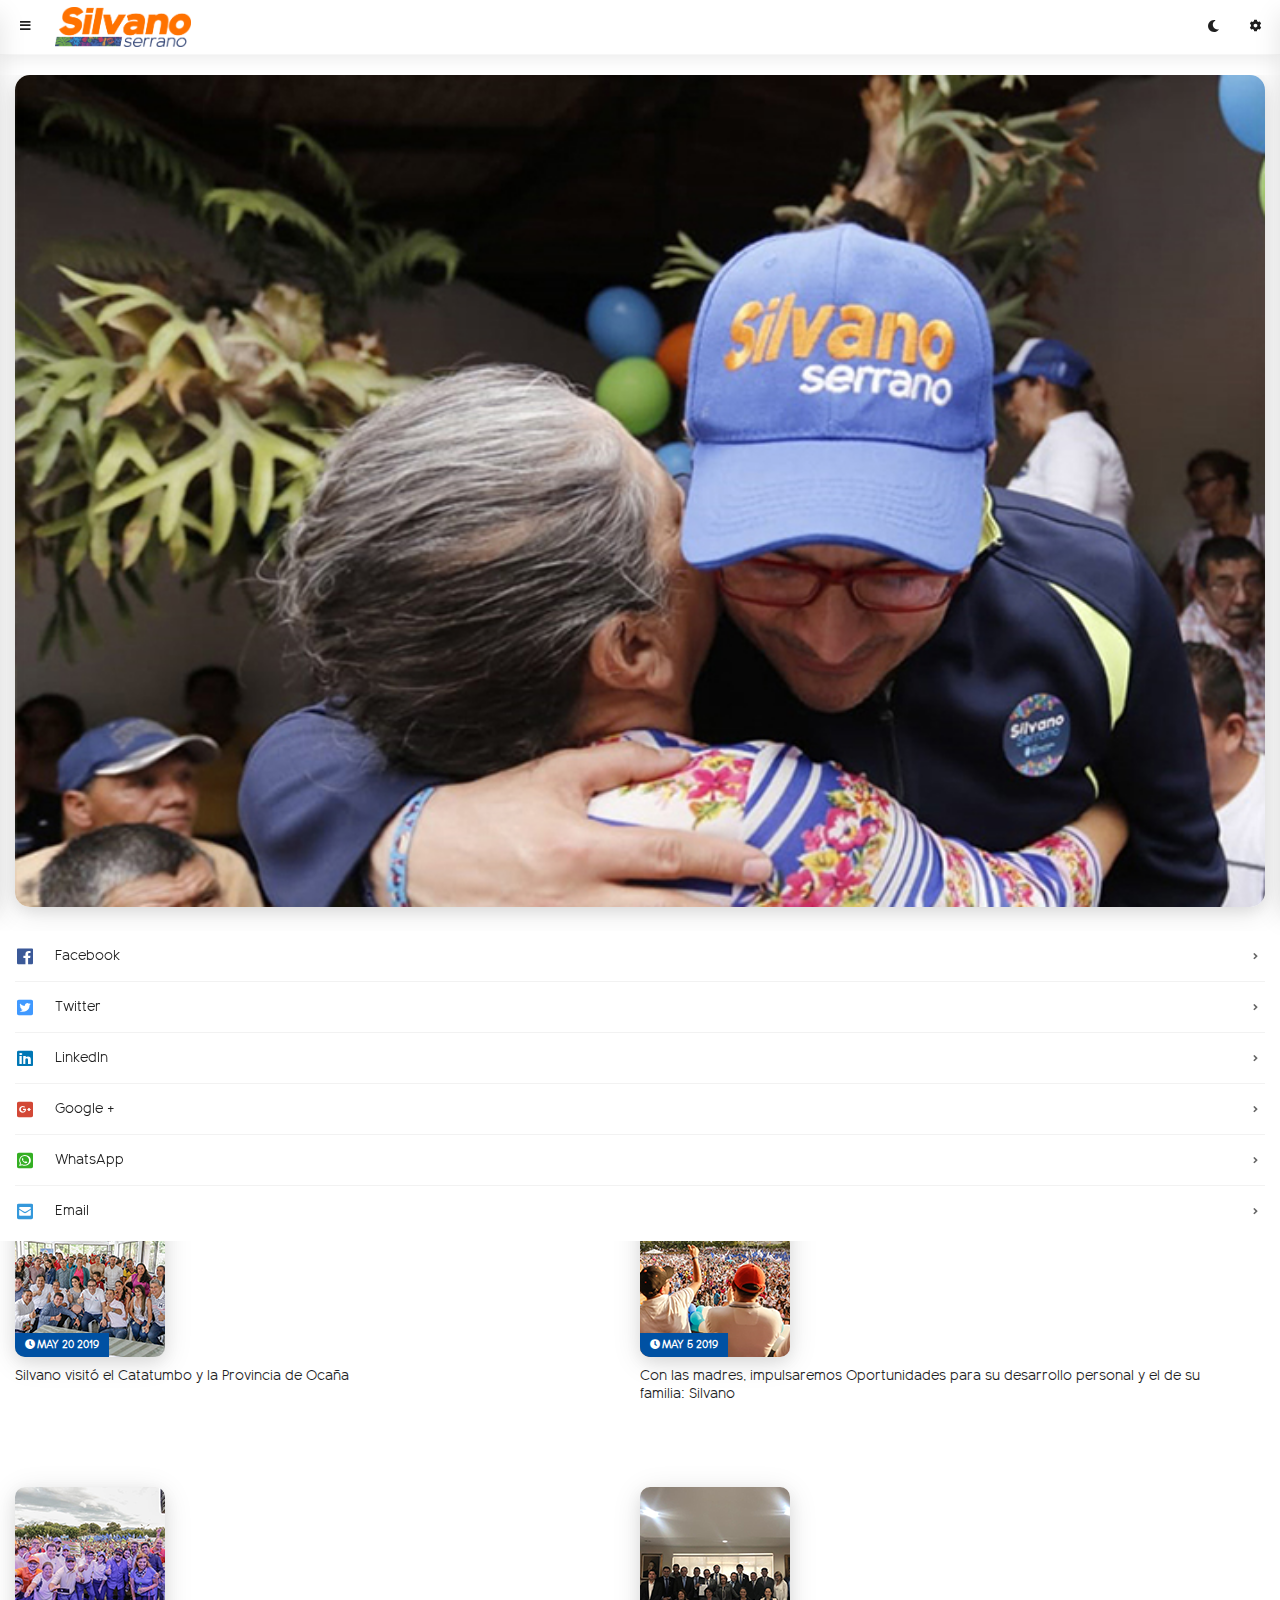
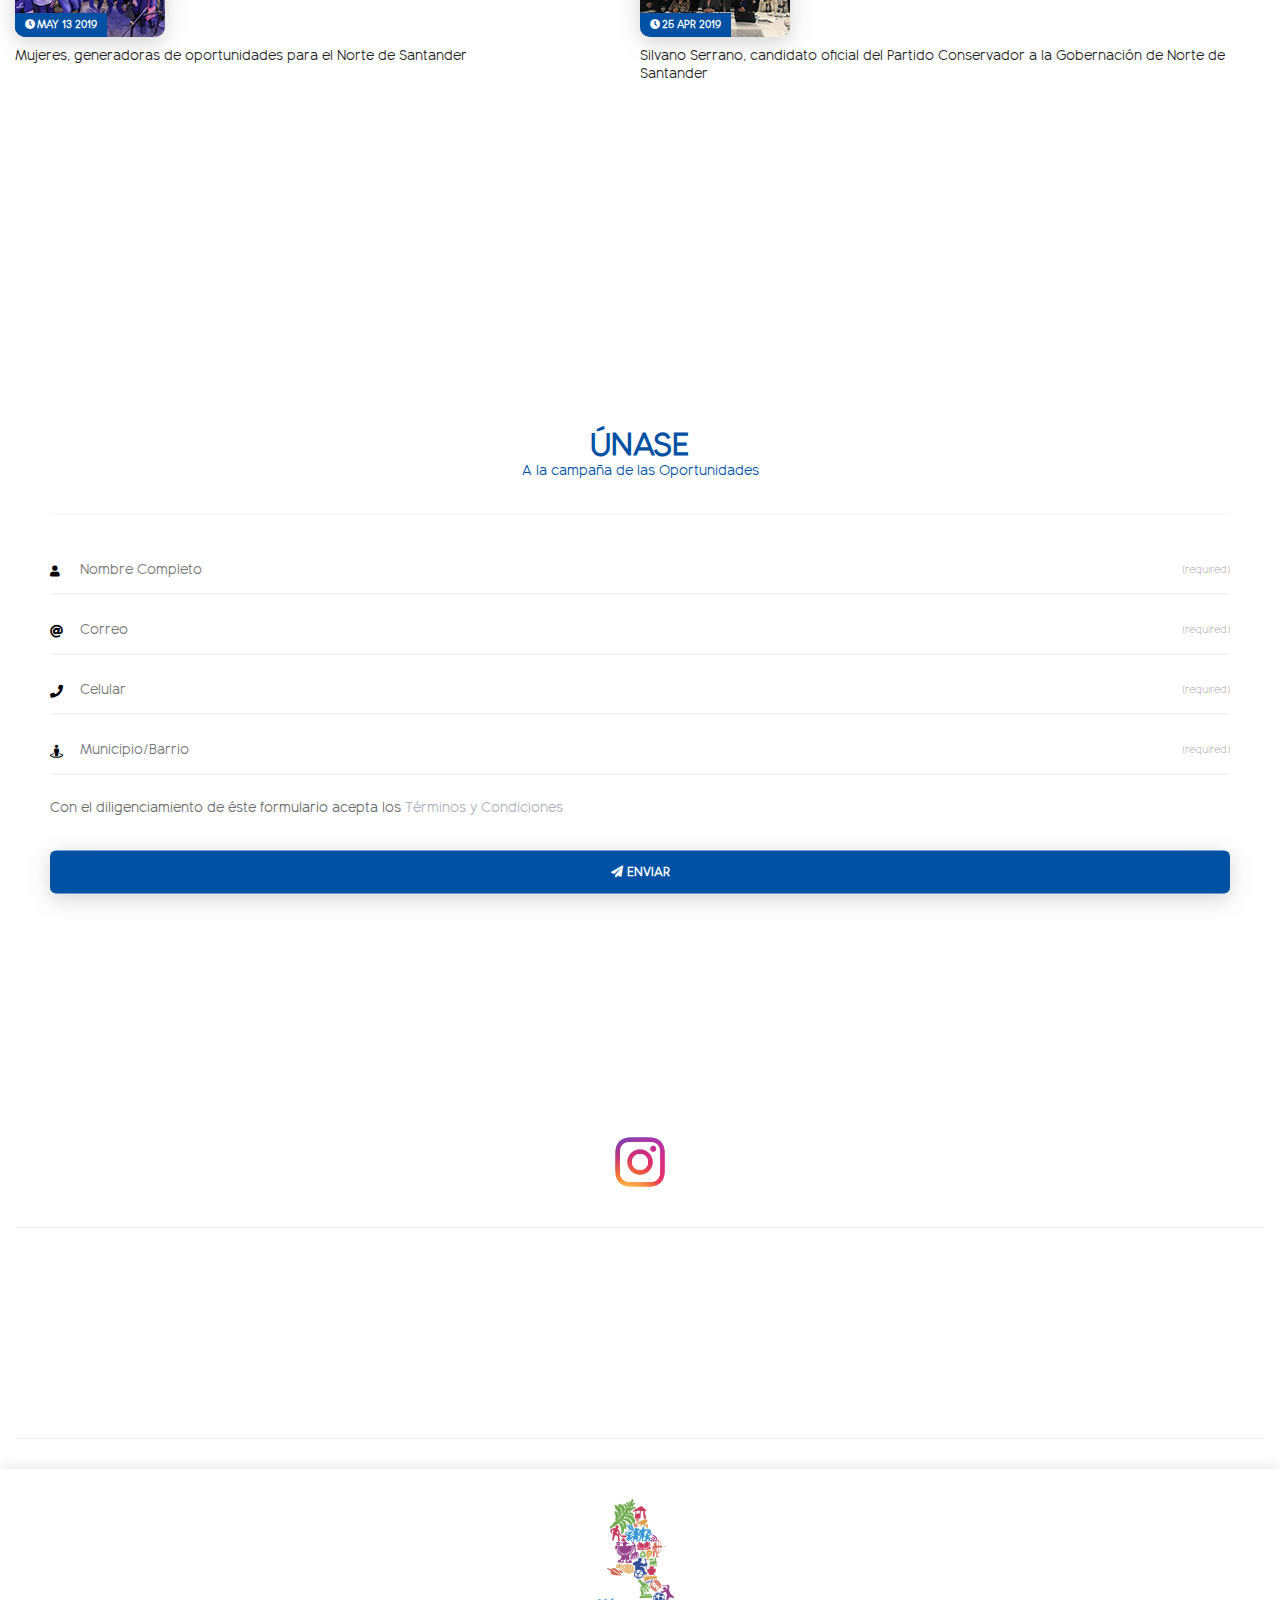
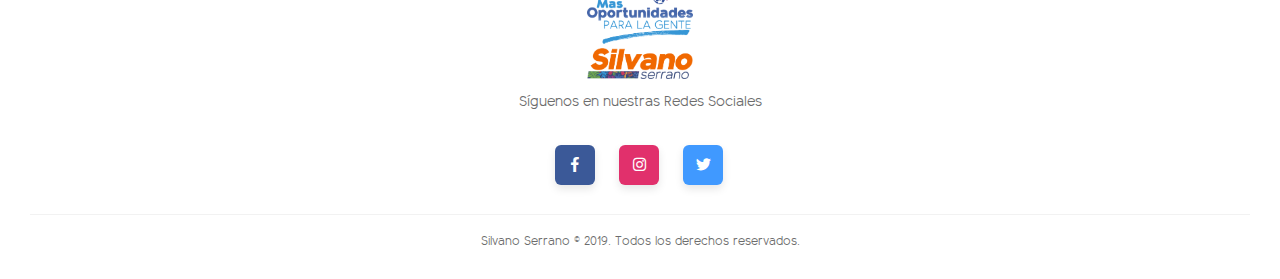
==== commit 64c4ac1f: "se añadio referencia al feed de instagram" ====
--- a/index.html
+++ b/index.html
@@ -118,11 +118,11 @@
                 <div class="clear"></div>
             </div>
 
-            <div id="youtube-div" class="content">
+            <!--<div id="youtube-div" class="content">
                 <h1 class="bolder font-30 center-text top-30 color-highlight">VIDEO BLOG</h1>
                 <div class="divider"></div>
                 <p style="text-align: center"><iframe height="300" src="https://www.youtube.com/embed/videoseries?list=PL0N6gsvlagpJs-NqbypBp7lLqMtWGoybZ" frameborder="0" allow="accelerometer; autoplay; encrypted-media; gyroscope; picture-in-picture" allowfullscreen style="width: 100%;"></iframe></p>
-            </div>
+            </div>-->
 
             <div data-height="cover" class="caption">
                 <div class="caption-center">
@@ -168,7 +168,7 @@
                 </div>
             </div>
 
-            <!--<div id="instagram-div" class="content">
+            <div id="instagram-div" class="content">
                 <p style="text-align: center;"><img src="images/instagram-logo.png" style="margin: 0 auto; width: 70px;" alt="Instram Logo"></p>
                 <div class="divider"></div>
                 <p style="text-align: center">
@@ -176,7 +176,7 @@
                 </p>
             </div>
 
-            <div id="facebook-div" class="content">
+            <!--<div id="facebook-div" class="content">
                 <p style="text-align: center;"><img src="images/facebook-logo.png" style="margin: 0 auto; width: 70px;" alt="Instram Logo"></p>
                 <div class="divider"></div>
                 <p style="text-align: center">
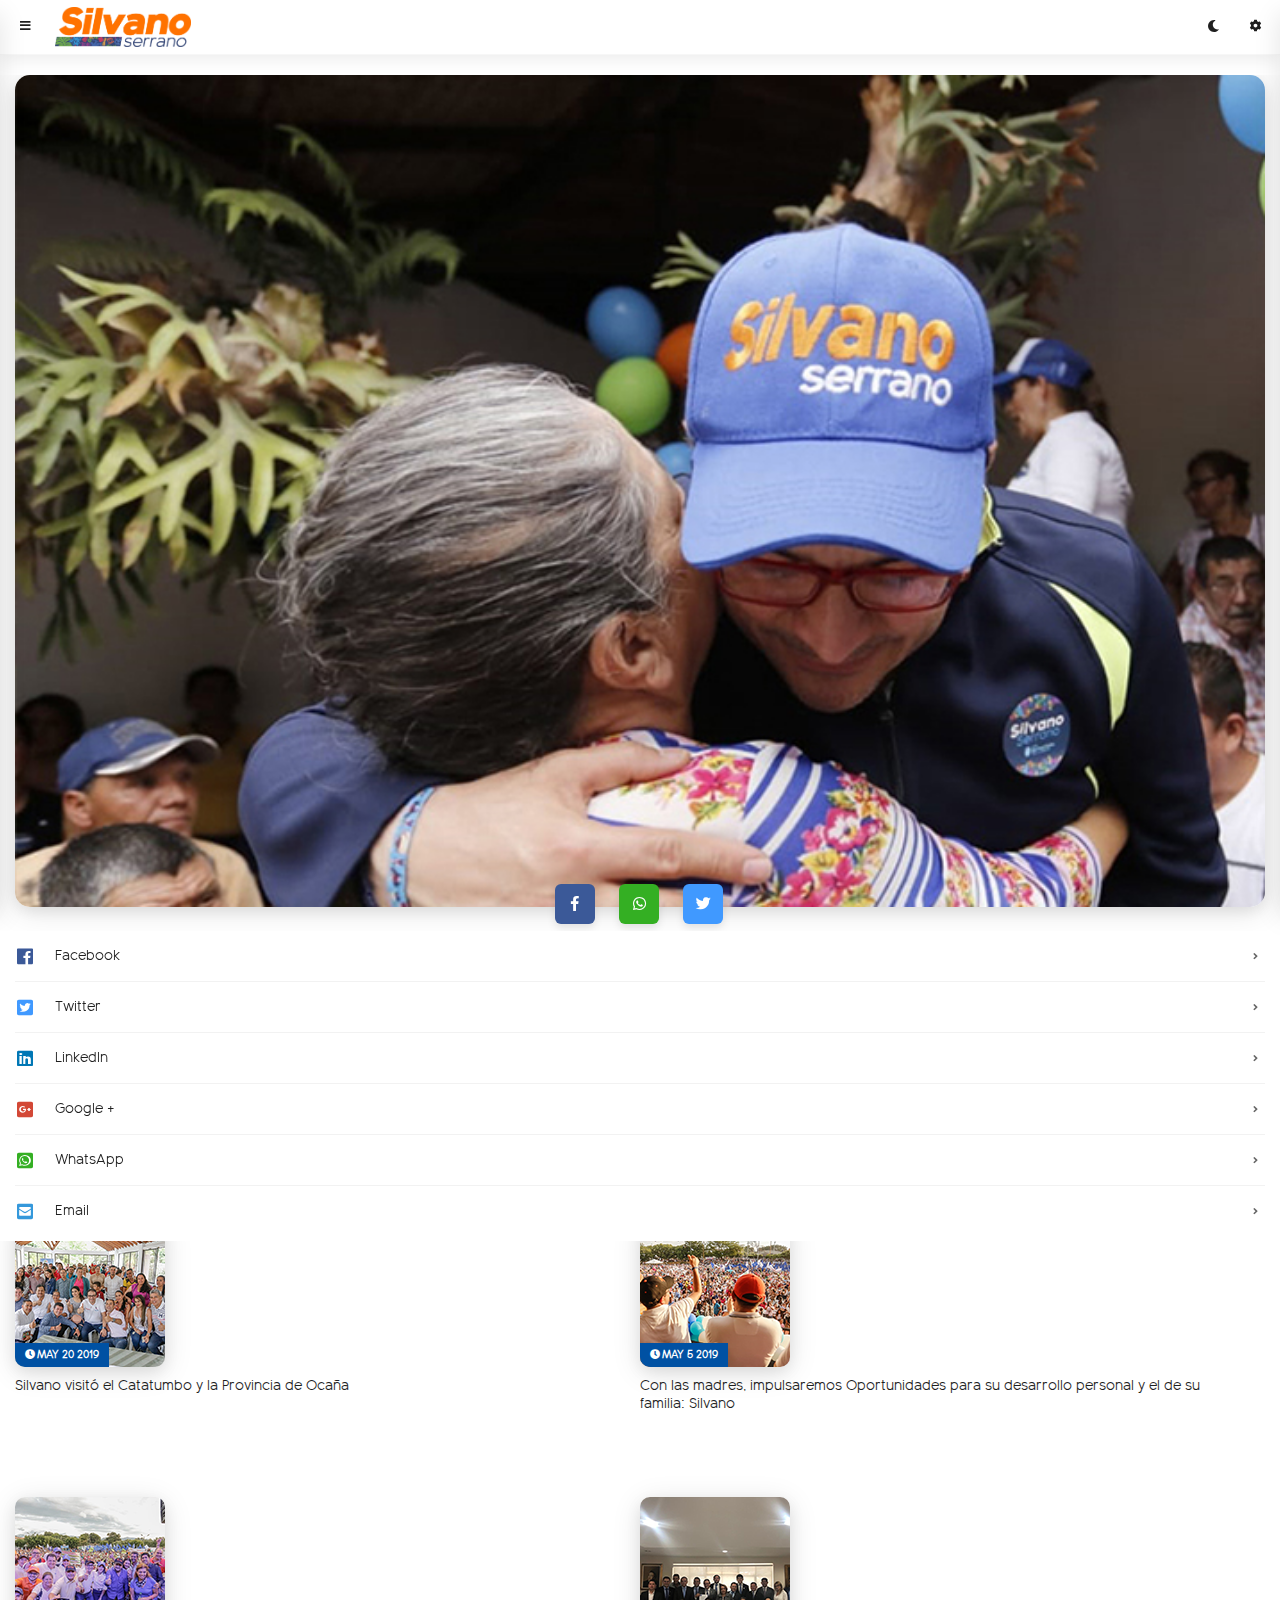
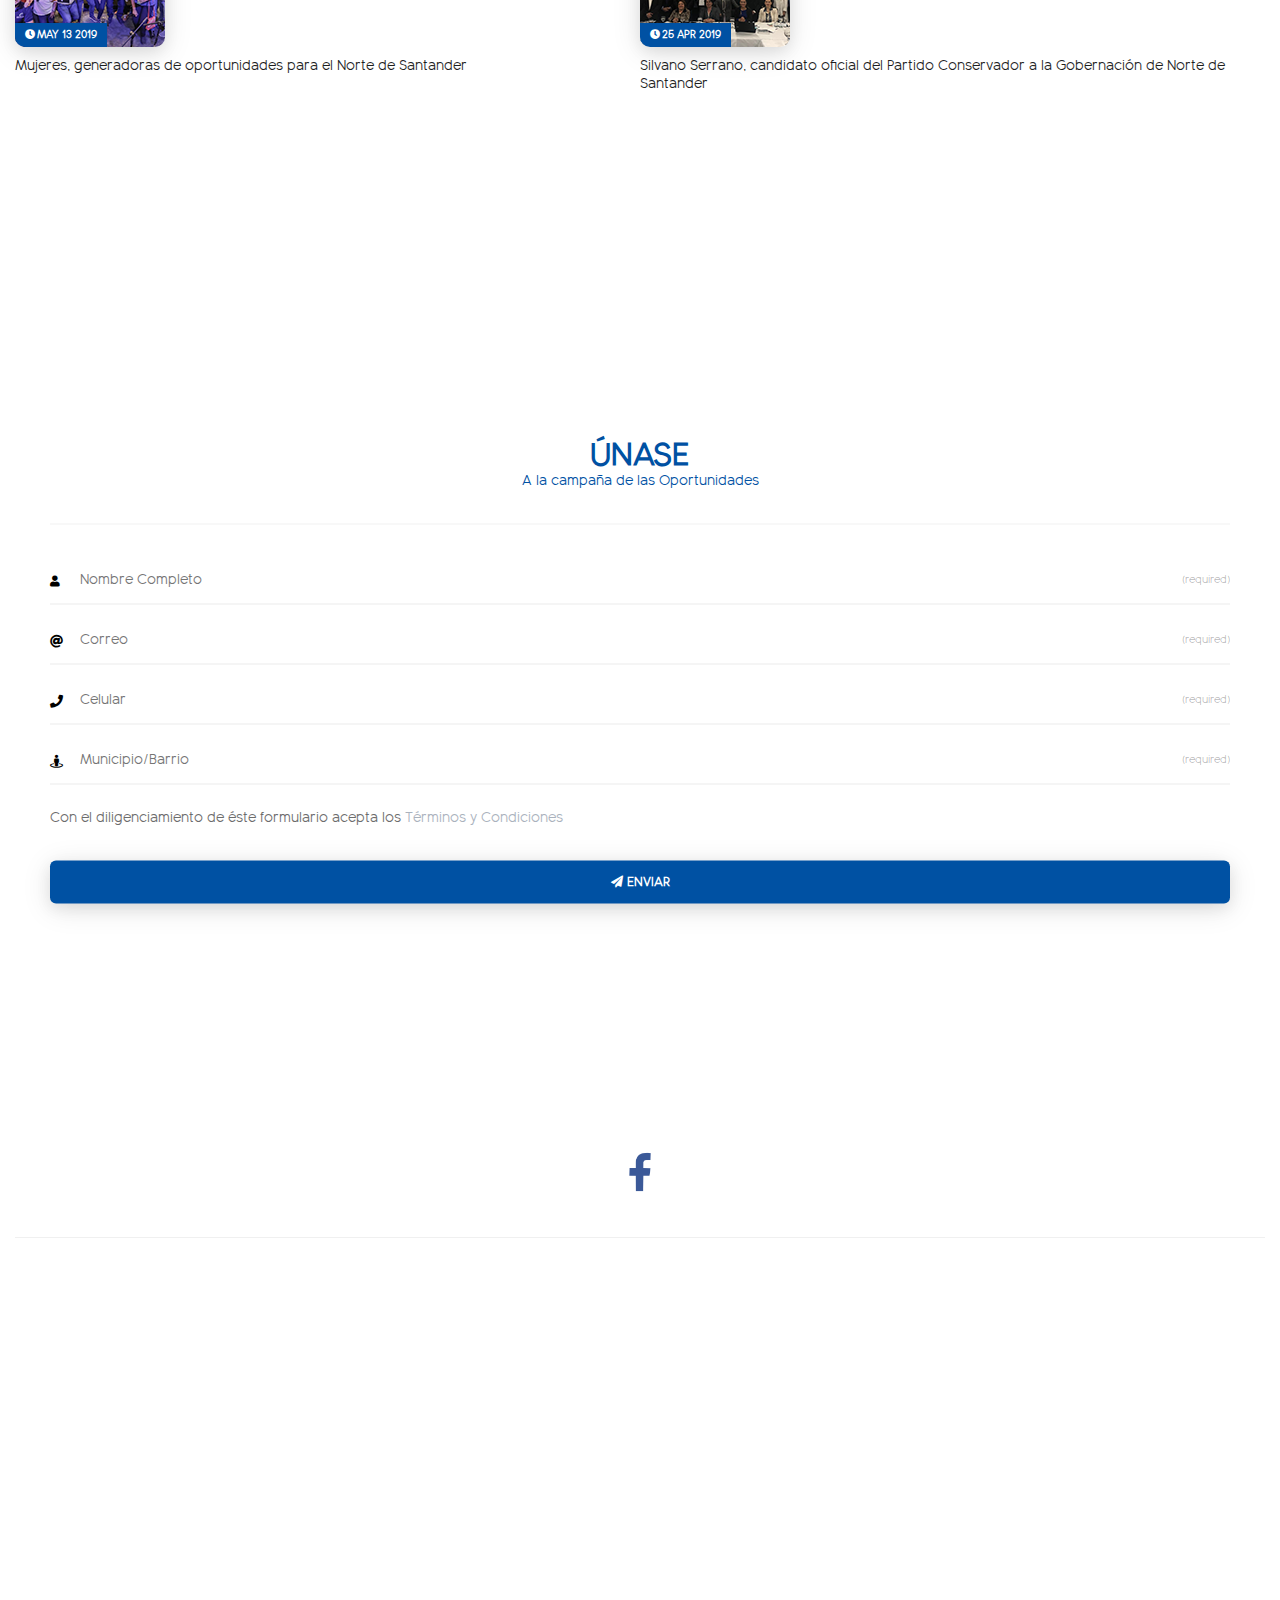
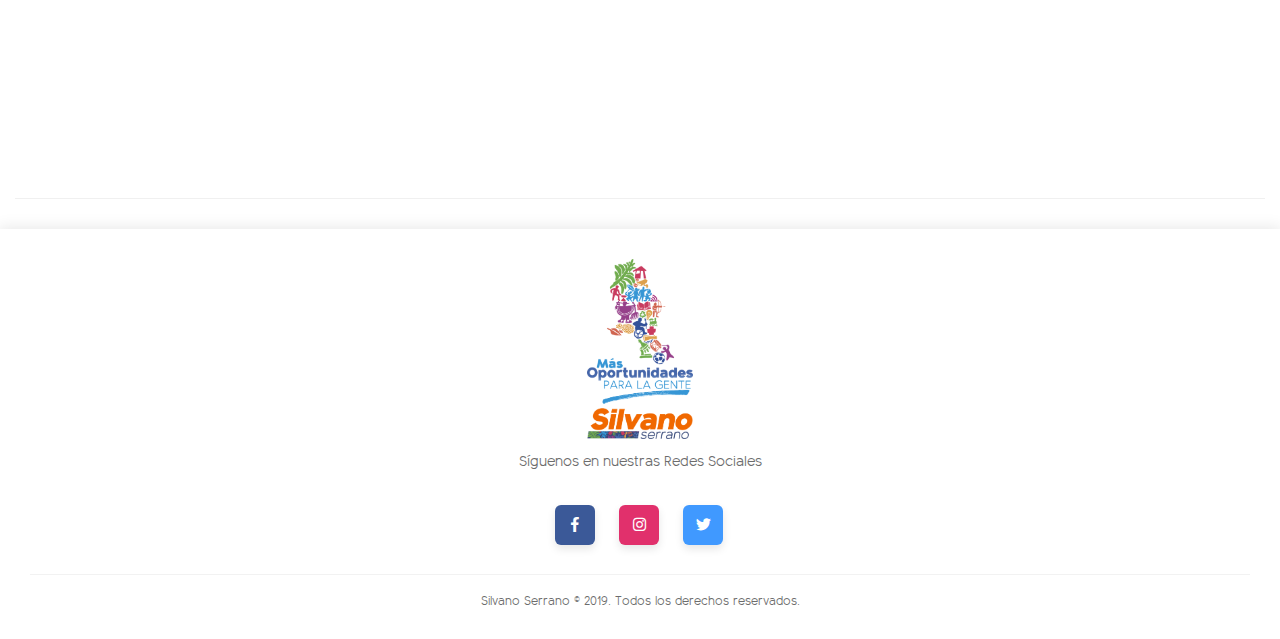
==== commit 194069d8: "se agrego el archivo manifest y configuraciones para moviles" ====
--- a/index.html
+++ b/index.html
@@ -5,7 +5,11 @@
     <meta http-equiv="Content-Type" content="text/html; charset=utf-8" />
     <meta name="apple-mobile-web-app-capable" content="yes">
     <meta name="viewport" content="width=device-width, initial-scale=1, minimum-scale=1, maximum-scale=1, viewport-fit=cover" />
-    <title>EazyMobile</title>
+    <meta name="description" content="APP OFICIAL DE SILVANO SERRANO. CANDIDATO A LA GOBERNACION DE NORTE DE SANTANDER" />
+    <meta name="keywords" content="silvano,serrano,silvano serrano,gobernación,gobernacion,candidato gobernacion,más oportunidades,
+                                 más oportunidades para la gente,oportunidades,oportunidades para la region,gobernador de norte de santander" />
+    <title>Silvano Serrano</title>
+
     <link href="https://fonts.googleapis.com/css?family=Poppins:100,100i,200,200i,300,300i,400,400i,500,500i,600,600i,700,700i,800,800i,900,900i|Roboto:100,100i,300,300i,400,400i,500,500i,700,700i,900,900i" rel="stylesheet">
     <link rel="stylesheet" type="text/css" href="styles/style.css">
     <link rel="stylesheet" type="text/css" href="styles/framework.css">
@@ -13,6 +17,35 @@
     <link rel="stylesheet" type="text/css" href="fonts/css/fontawesome-all.min.css">
 
     <script src="scripts/lightwidget.js"></script>
+
+    <link rel="shortcut icon" type="image/ico" href="favicon.ico" />
+
+    <!--Manifest JSON-->
+    <link rel="manifest" href="manifest.json">
+
+    <!--Android-->
+    <meta name="theme-color" content="#0051a3">
+
+    <!--IOS-->
+    <meta name="apple-mobile-web-app-capable" content="yes">
+    <link rel="apple-touch-icon" href="images/icons/icon-192x192.png">
+    <link rel="apple-touch-icon" sizes="152x152" href="images/icons/icon-152x152.png">
+    <link rel="apple-touch-icon" sizes="180x180" href="images/icons/icon-192x192.png">
+    <link rel="apple-touch-icon" sizes="167x167" href="images/icons/icon-152x152.png">
+
+    <link href="images/splash/iphone5_splash.png" media="(device-width: 320px) and (device-height: 568px) and (-webkit-device-pixel-ratio: 2)" rel="apple-touch-startup-image" />
+    <link href="images/splash/iphone6_splash.png" media="(device-width: 375px) and (device-height: 667px) and (-webkit-device-pixel-ratio: 2)" rel="apple-touch-startup-image" />
+    <link href="images/splash/iphoneplus_splash.png" media="(device-width: 621px) and (device-height: 1104px) and (-webkit-device-pixel-ratio: 3)" rel="apple-touch-startup-image" />
+    <link href="images/splash/iphonex_splash.png" media="(device-width: 375px) and (device-height: 812px) and (-webkit-device-pixel-ratio: 3)" rel="apple-touch-startup-image" />
+    <link href="images/splash/iphonexr_splash.png" media="(device-width: 414px) and (device-height: 896px) and (-webkit-device-pixel-ratio: 2)" rel="apple-touch-startup-image" />
+    <link href="images/splash/iphonexsmax_splash.png" media="(device-width: 414px) and (device-height: 896px) and (-webkit-device-pixel-ratio: 3)" rel="apple-touch-startup-image" />
+    <link href="images/splash/ipad_splash.png" media="(device-width: 768px) and (device-height: 1024px) and (-webkit-device-pixel-ratio: 2)" rel="apple-touch-startup-image" />
+    <link href="images/splash/ipadpro1_splash.png" media="(device-width: 834px) and (device-height: 1112px) and (-webkit-device-pixel-ratio: 2)" rel="apple-touch-startup-image" />
+    <link href="images/splash/ipadpro3_splash.png" media="(device-width: 834px) and (device-height: 1194px) and (-webkit-device-pixel-ratio: 2)" rel="apple-touch-startup-image" />
+    <link href="images/splash/ipadpro2_splash.png" media="(device-width: 1024px) and (device-height: 1366px) and (-webkit-device-pixel-ratio: 2)" rel="apple-touch-startup-image" />
+
+    <meta name="apple-mobile-web-app-status-bar-style" content="black-translucent">
+    <meta name="apple-mobile-web-app-title" content="TwittoriOS">
 </head>
 
 <body class="theme-light" data-highlight="blue2">
@@ -62,13 +95,13 @@
                 </div>
             </div>
 
-            <!--<div class="under-slider-button">
+            <div class="under-slider-button">
                 <div class="cta-socials">
                     <a class="icon icon-s icon-round shadow-small bg-facebook" href="#"><i class="fab fa-facebook-f"></i></a>
                     <a class="icon icon-s icon-round shadow-small bg-whatsapp" href="#"><i class="fab fa-whatsapp"></i></a>
                     <a class="icon icon-s icon-round shadow-small bg-twitter" href="#"><i class="fab fa-twitter"></i></a>
                 </div>
-            </div>-->
+            </div>
 
             <div class="content">
                 <!--<img class="preload-image horizontal-center" width="120" src="./images/empty.png" data-src="./images/preload-logo.png" alt="img">-->
@@ -168,22 +201,22 @@
                 </div>
             </div>
 
-            <div id="instagram-div" class="content">
+            <!--<div id="instagram-div" class="content">
                 <p style="text-align: center;"><img src="images/instagram-logo.png" style="margin: 0 auto; width: 70px;" alt="Instram Logo"></p>
                 <div class="divider"></div>
                 <p style="text-align: center">
-                    <iframe src="http://lightwidget.com/widgets/41fde09d30ae5c35b6dca53a1c6b7964.html" scrolling="no" allowtransparency="true" class="lightwidget-widget" style="width:100%;border:0;overflow:hidden;"></iframe>
+                    <iframe src="https://lightwidget.com/widgets/41fde09d30ae5c35b6dca53a1c6b7964.html" scrolling="no" allowtransparency="true" class="lightwidget-widget" style="width:100%;border:0;overflow:hidden;"></iframe>
                 </p>
-            </div>
-
-            <!--<div id="facebook-div" class="content">
+            </div>-->
+
+            <div id="facebook-div" class="content">
                 <p style="text-align: center;"><img src="images/facebook-logo.png" style="margin: 0 auto; width: 70px;" alt="Instram Logo"></p>
                 <div class="divider"></div>
                 <p style="text-align: center">
                     <iframe src="https://www.facebook.com/plugins/page.php?href=https%3A%2F%2Fwww.facebook.com%2FSilvanoSerranoG%2F&tabs=timeline&width=340&height=500&small_header=false&adapt_container_width=true&hide_cover=false&show_facepile=true&appId=234999307082248"
                         width="340" height="500" style="border:none;overflow:hidden" scrolling="no" frameborder="0" allowTransparency="true" allow="encrypted-media"></iframe>
                 </p>
-            </div>-->
+            </div>
 
             <div class="divider divider-margins"></div>
 
@@ -260,6 +293,33 @@
         <div class="menu-hider"></div>
     </div>
 
+    <!-- WhatsHelp.io widget -->
+    <script type="text/javascript">
+        (function() {
+            var options = {
+                facebook: "431986840551858", // Facebook page ID
+                whatsapp: "+573203688126", // WhatsApp number
+                call_to_action: "", // Call to action
+                button_color: "#ea8420", // Color of button
+                position: "right", // Position may be 'right' or 'left'
+                order: "facebook,whatsapp", // Order of buttons
+            };
+            var proto = document.location.protocol,
+                host = "whatshelp.io",
+                url = proto + "//static." + host;
+            var s = document.createElement('script');
+            s.type = 'text/javascript';
+            s.async = true;
+            s.src = url + '/widget-send-button/js/init.js';
+            s.onload = function() {
+                WhWidgetSendButton.init(host, proto, options);
+            };
+            var x = document.getElementsByTagName('script')[0];
+            x.parentNode.insertBefore(s, x);
+        })();
+    </script>
+    <!-- /WhatsHelp.io widget -->
+
 
     <script src="https://cdnjs.cloudflare.com/ajax/libs/jquery/3.3.1/jquery.min.js"></script>
     <script type="text/javascript" src="scripts/plugins.js" async></script>
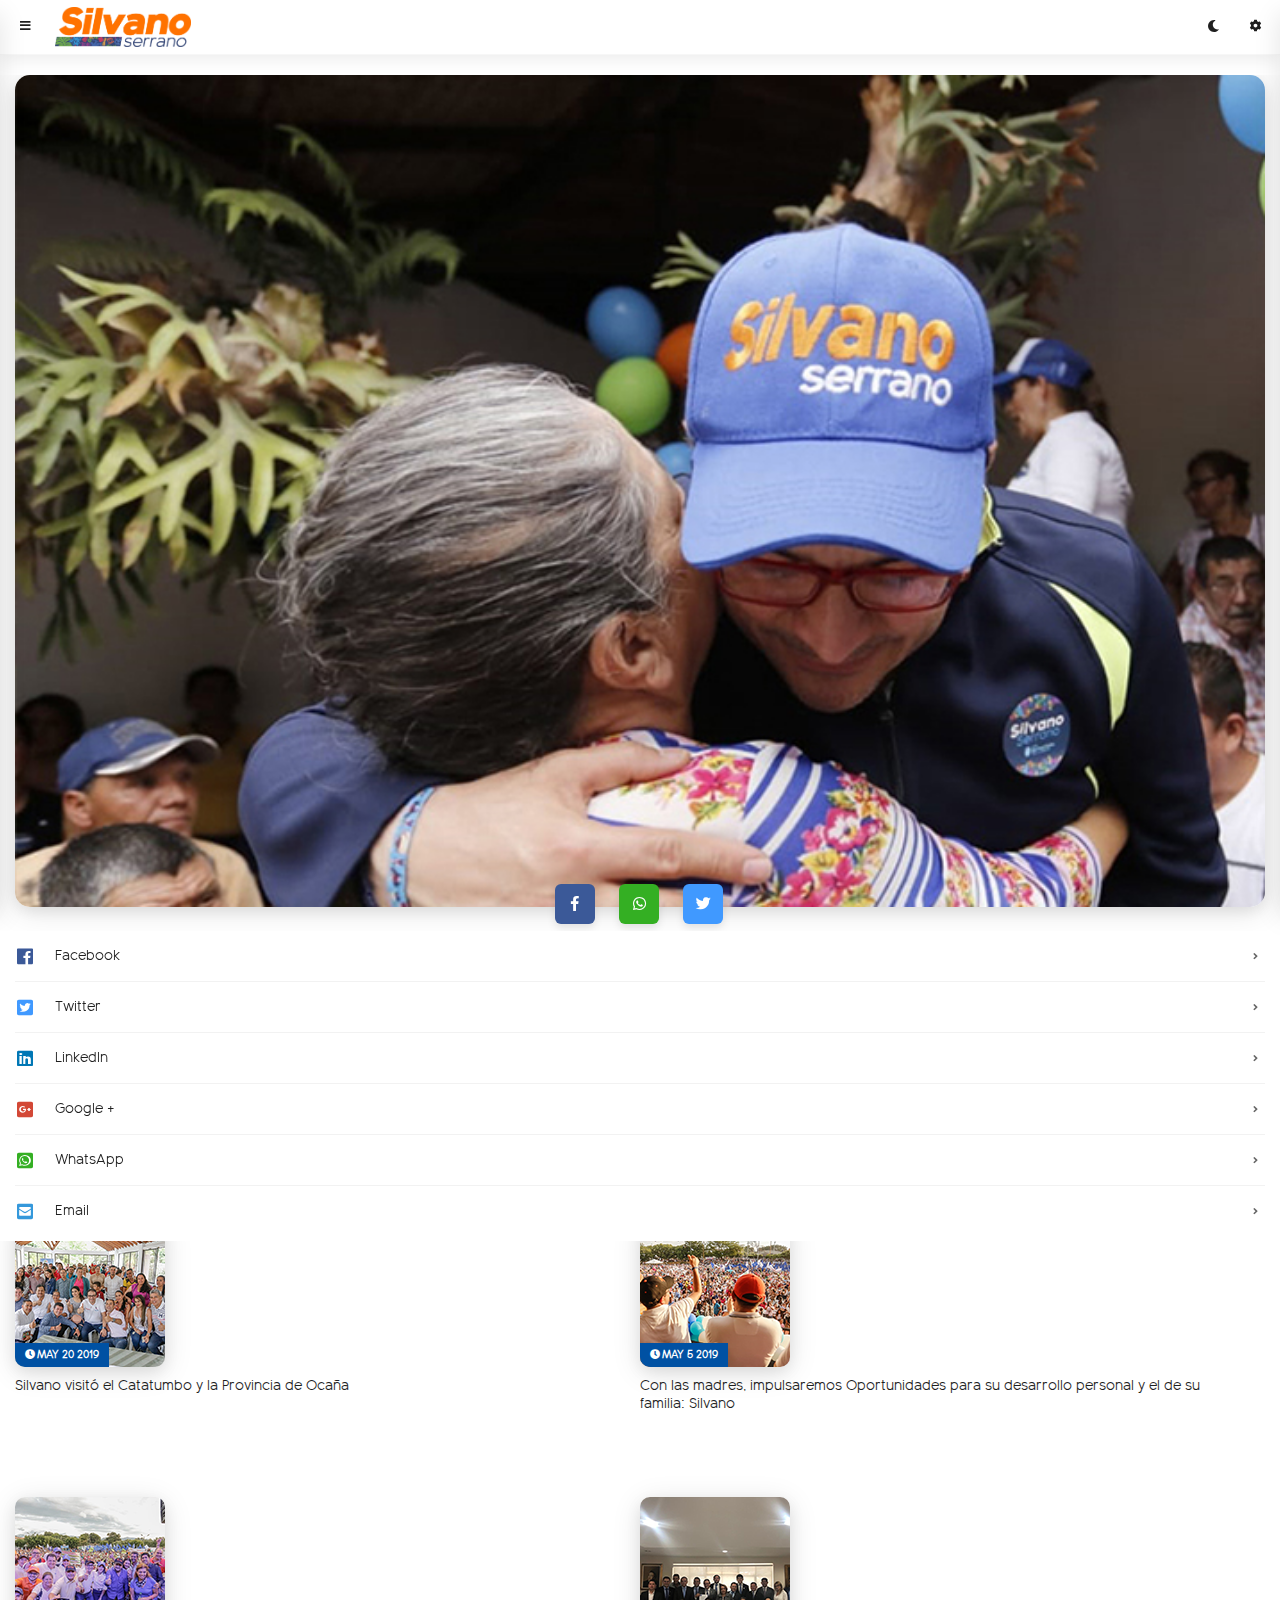
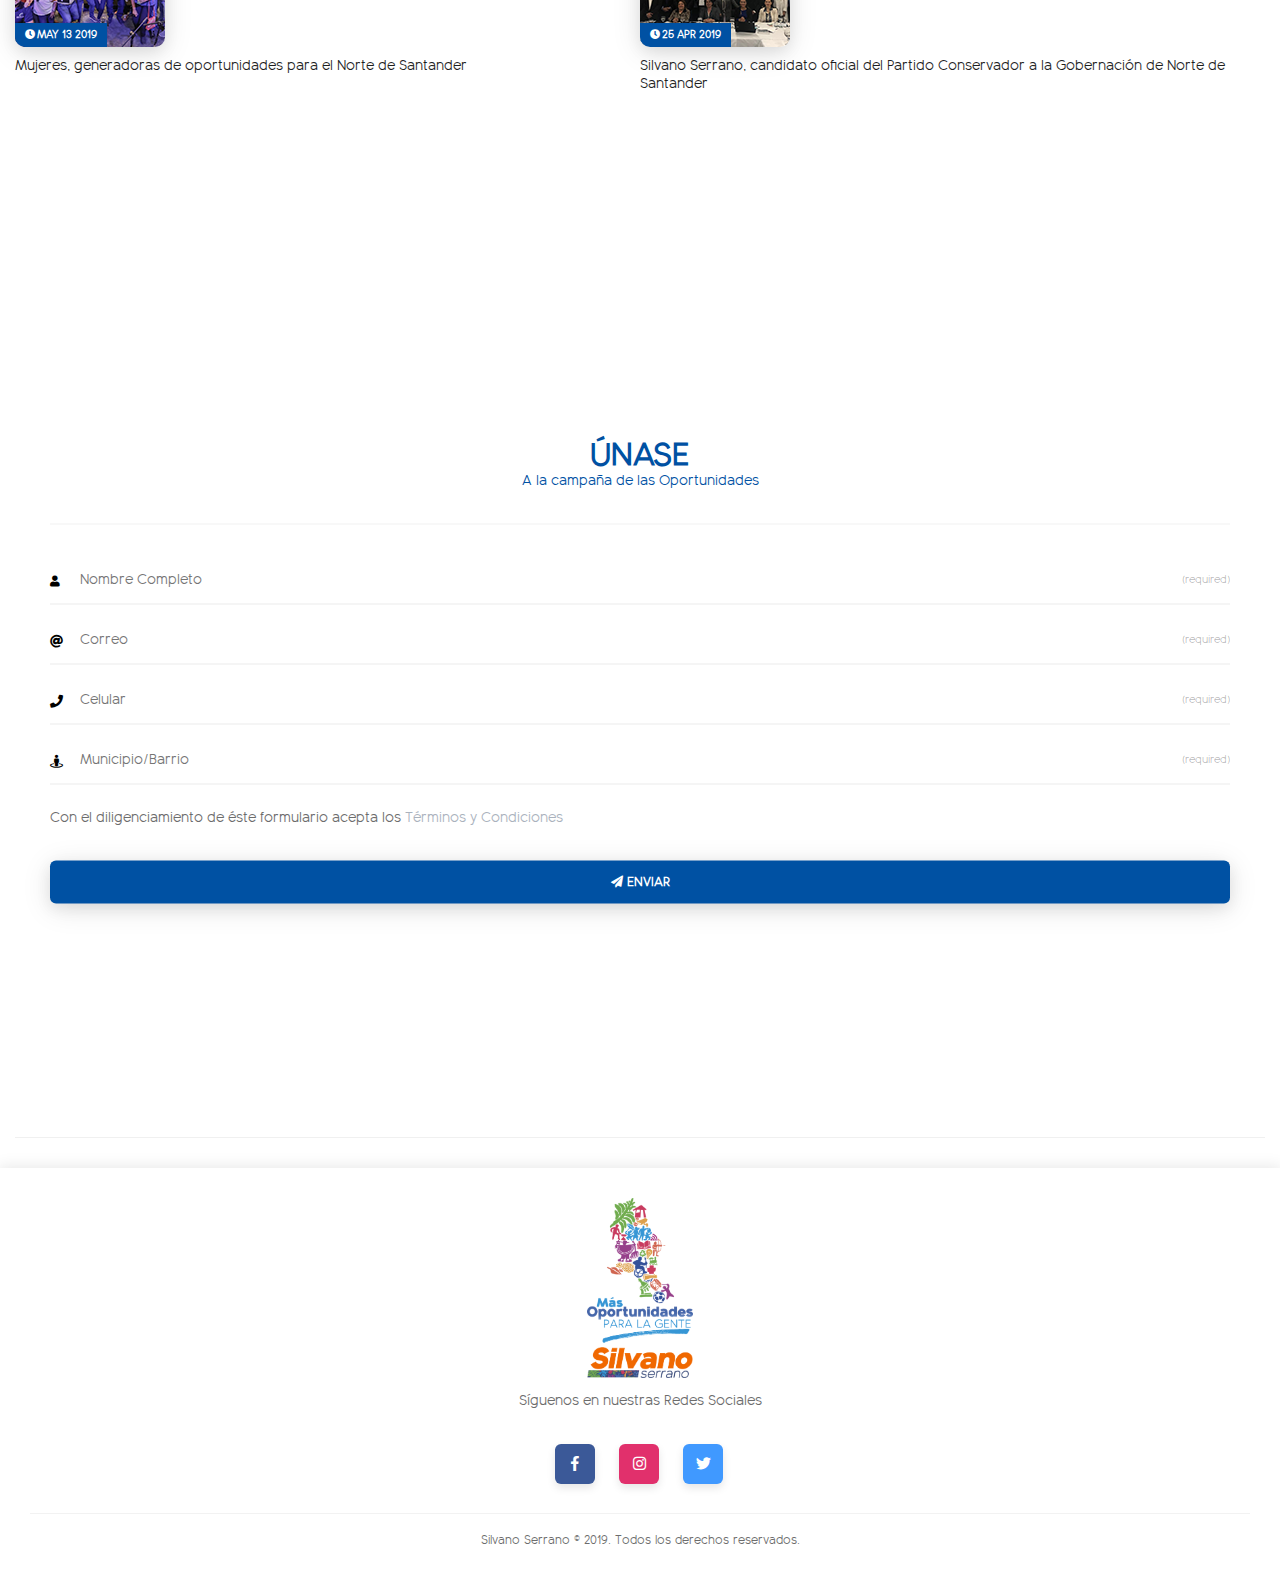
==== commit 7b763dd2: "se desabilito el fan page de facebook" ====
--- a/index.html
+++ b/index.html
@@ -209,14 +209,14 @@
                 </p>
             </div>-->
 
-            <div id="facebook-div" class="content">
+            <!--<div id="facebook-div" class="content">
                 <p style="text-align: center;"><img src="images/facebook-logo.png" style="margin: 0 auto; width: 70px;" alt="Instram Logo"></p>
                 <div class="divider"></div>
                 <p style="text-align: center">
                     <iframe src="https://www.facebook.com/plugins/page.php?href=https%3A%2F%2Fwww.facebook.com%2FSilvanoSerranoG%2F&tabs=timeline&width=340&height=500&small_header=false&adapt_container_width=true&hide_cover=false&show_facepile=true&appId=234999307082248"
                         width="340" height="500" style="border:none;overflow:hidden" scrolling="no" frameborder="0" allowTransparency="true" allow="encrypted-media"></iframe>
                 </p>
-            </div>
+            </div>-->
 
             <div class="divider divider-margins"></div>
 
